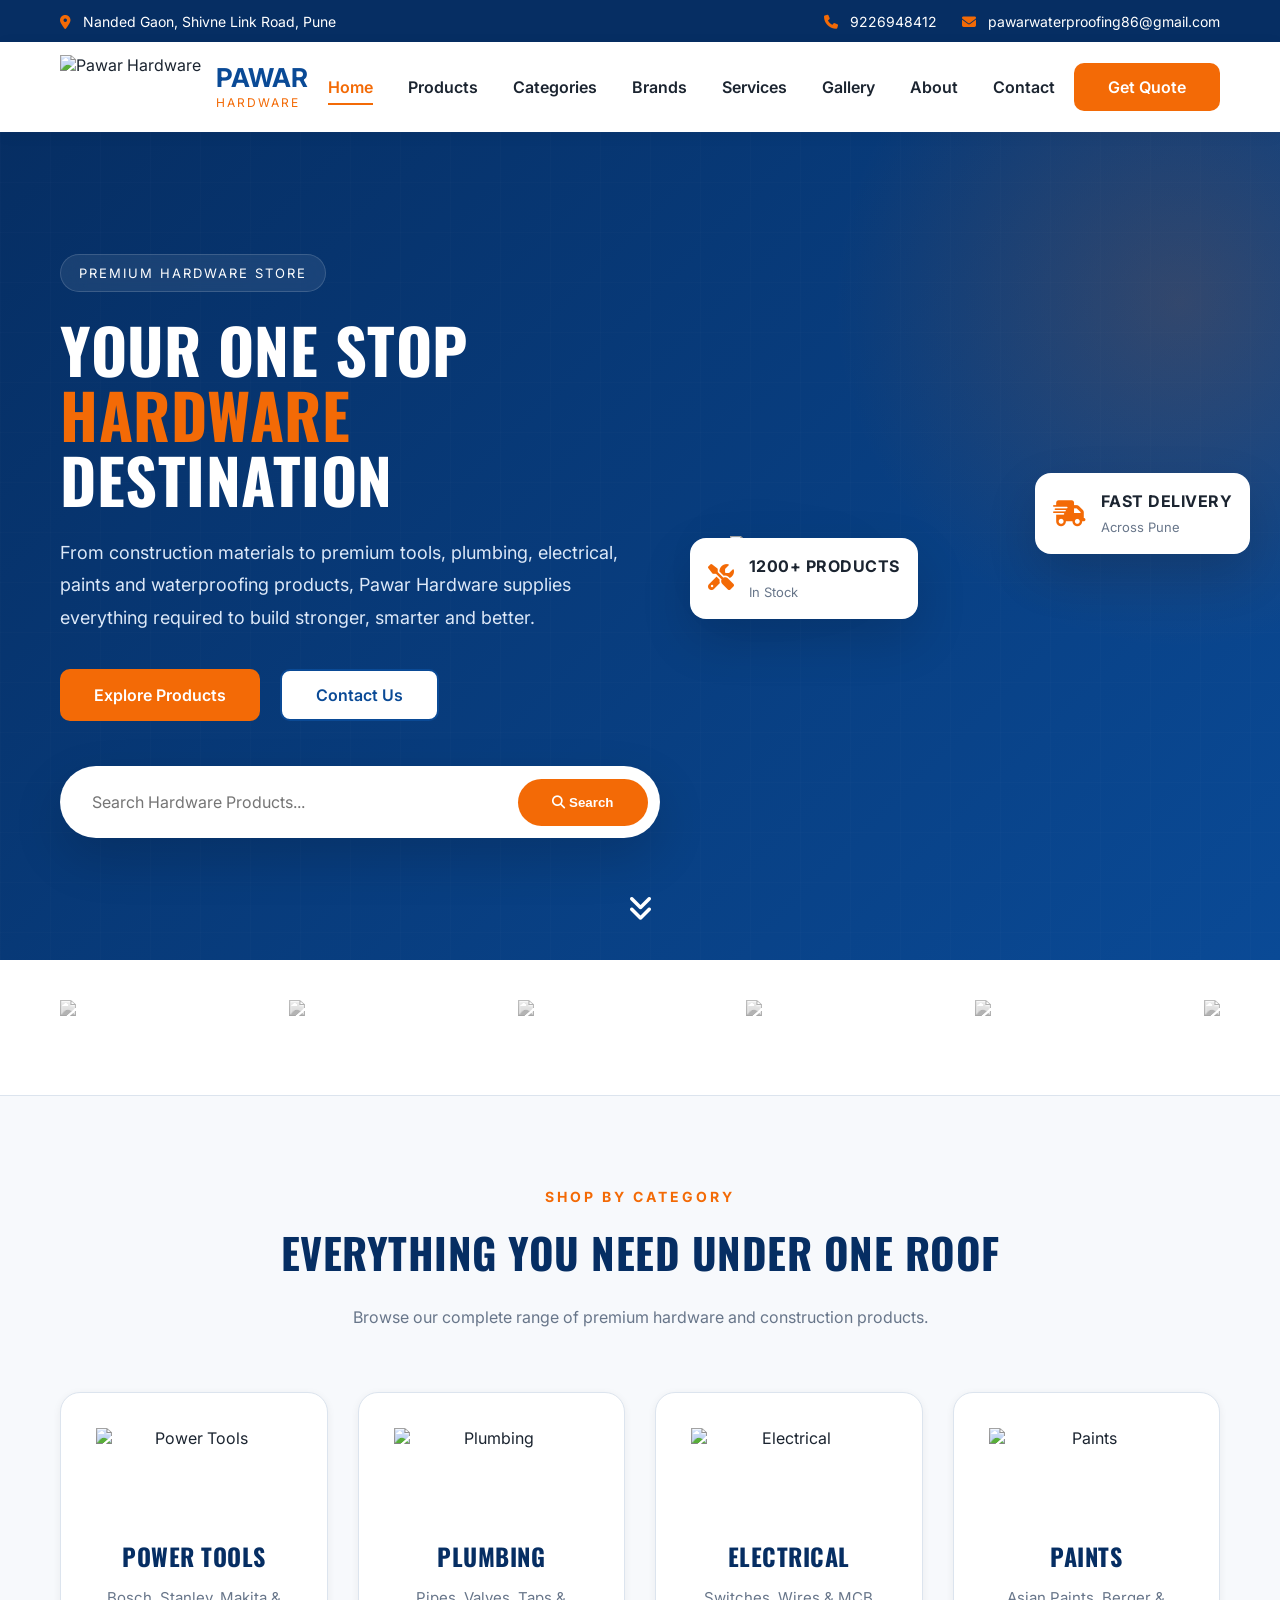
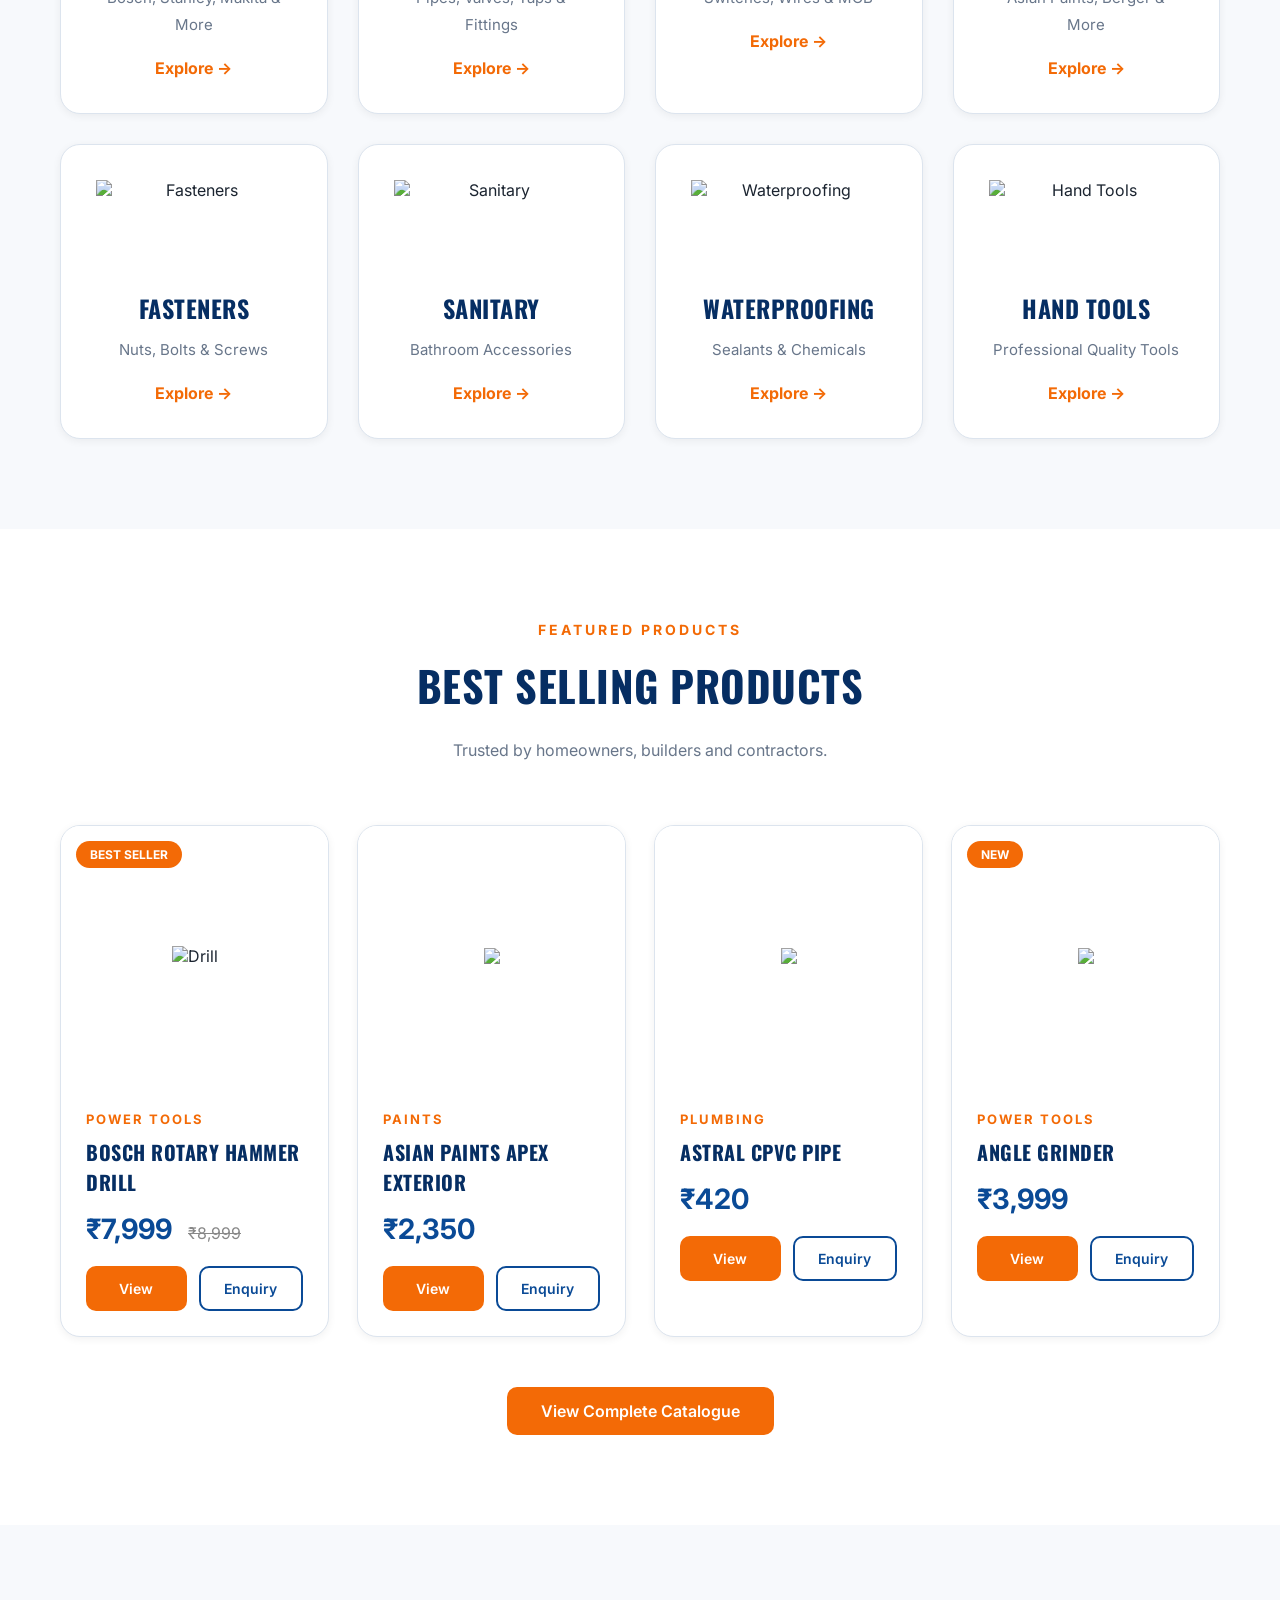
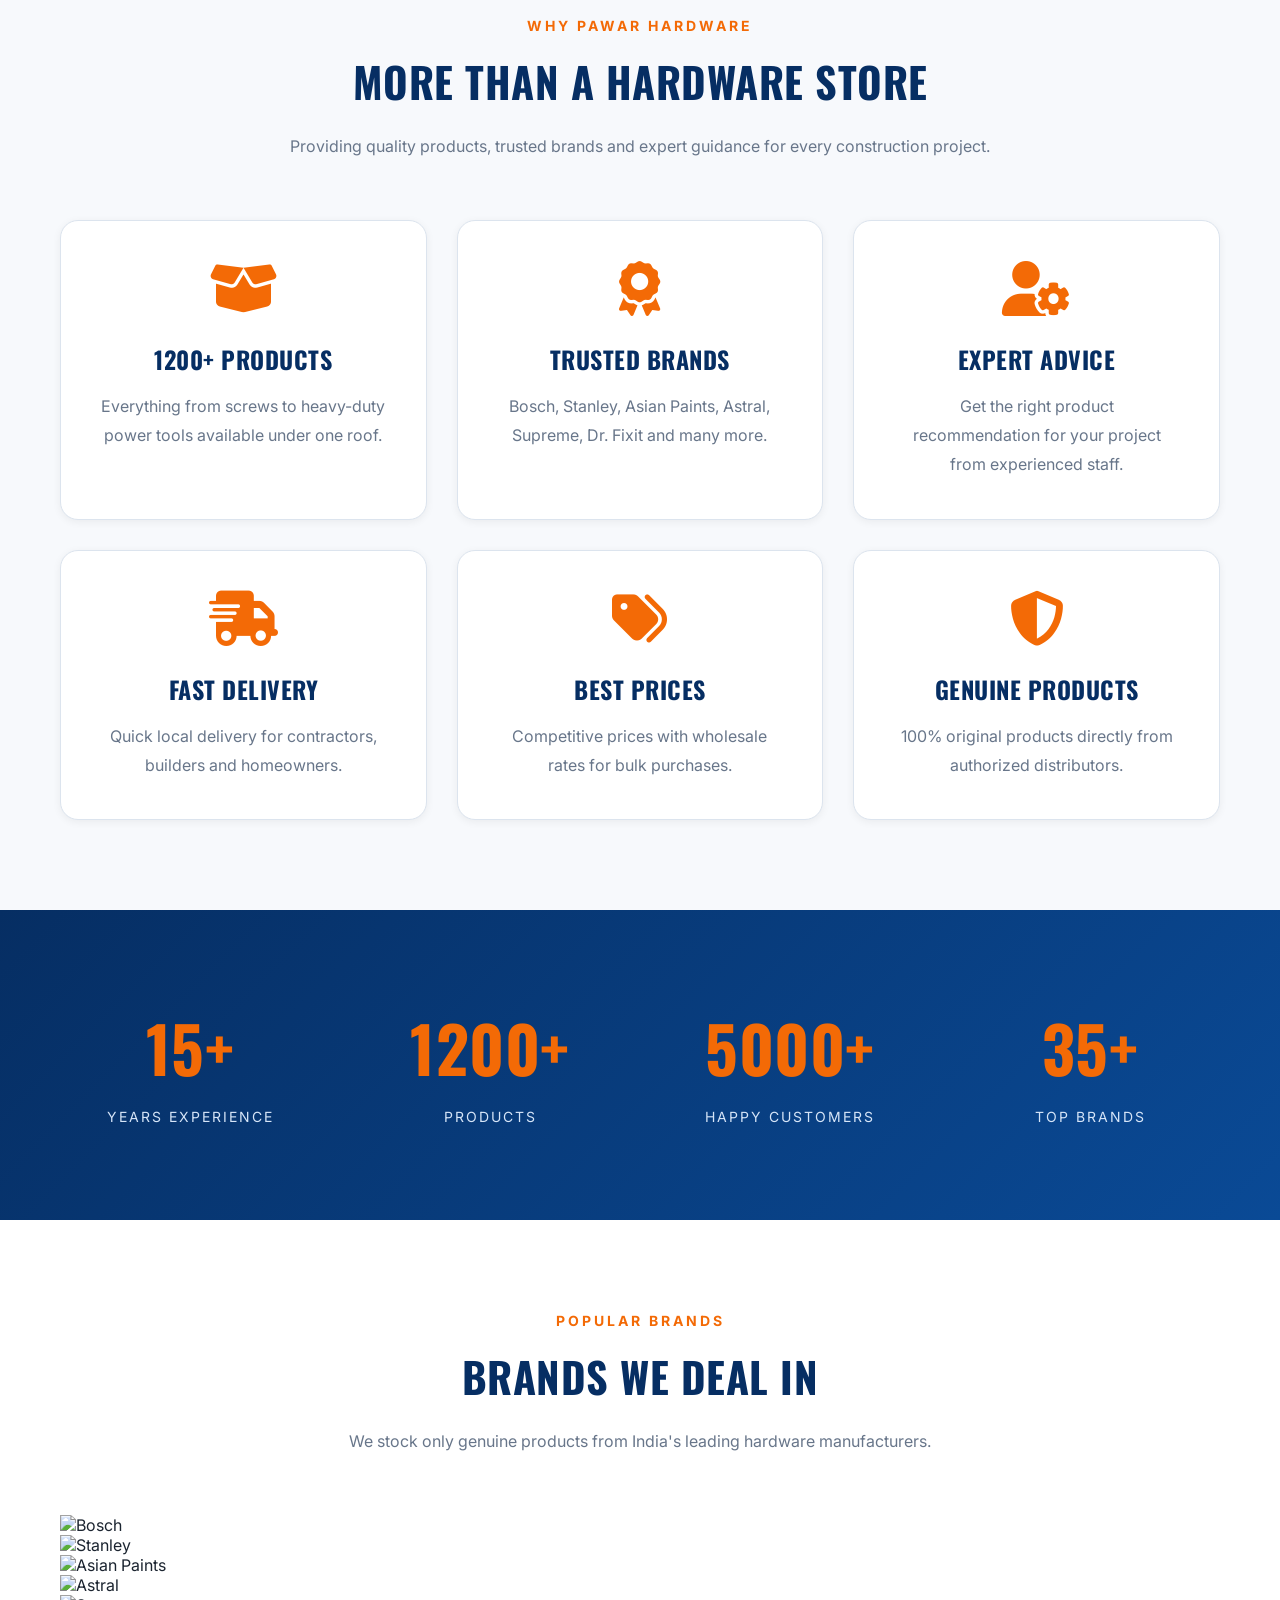
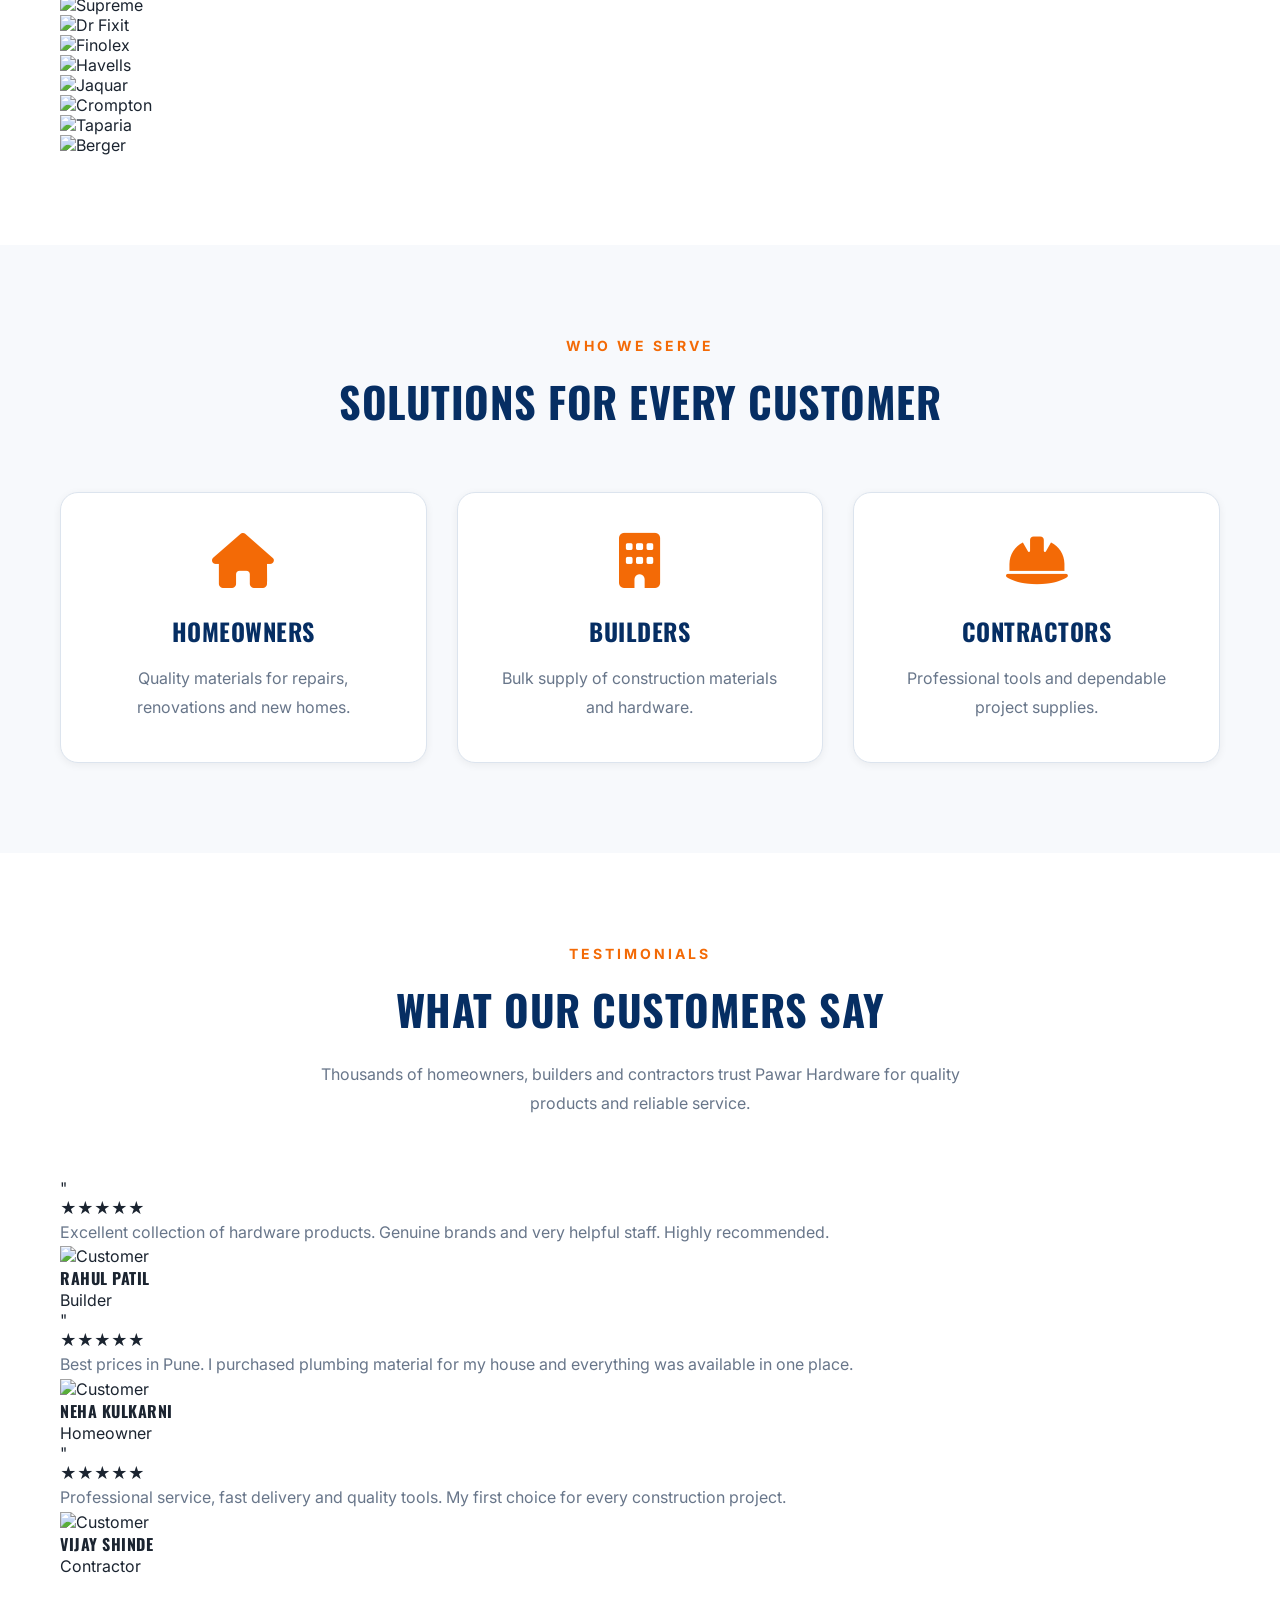
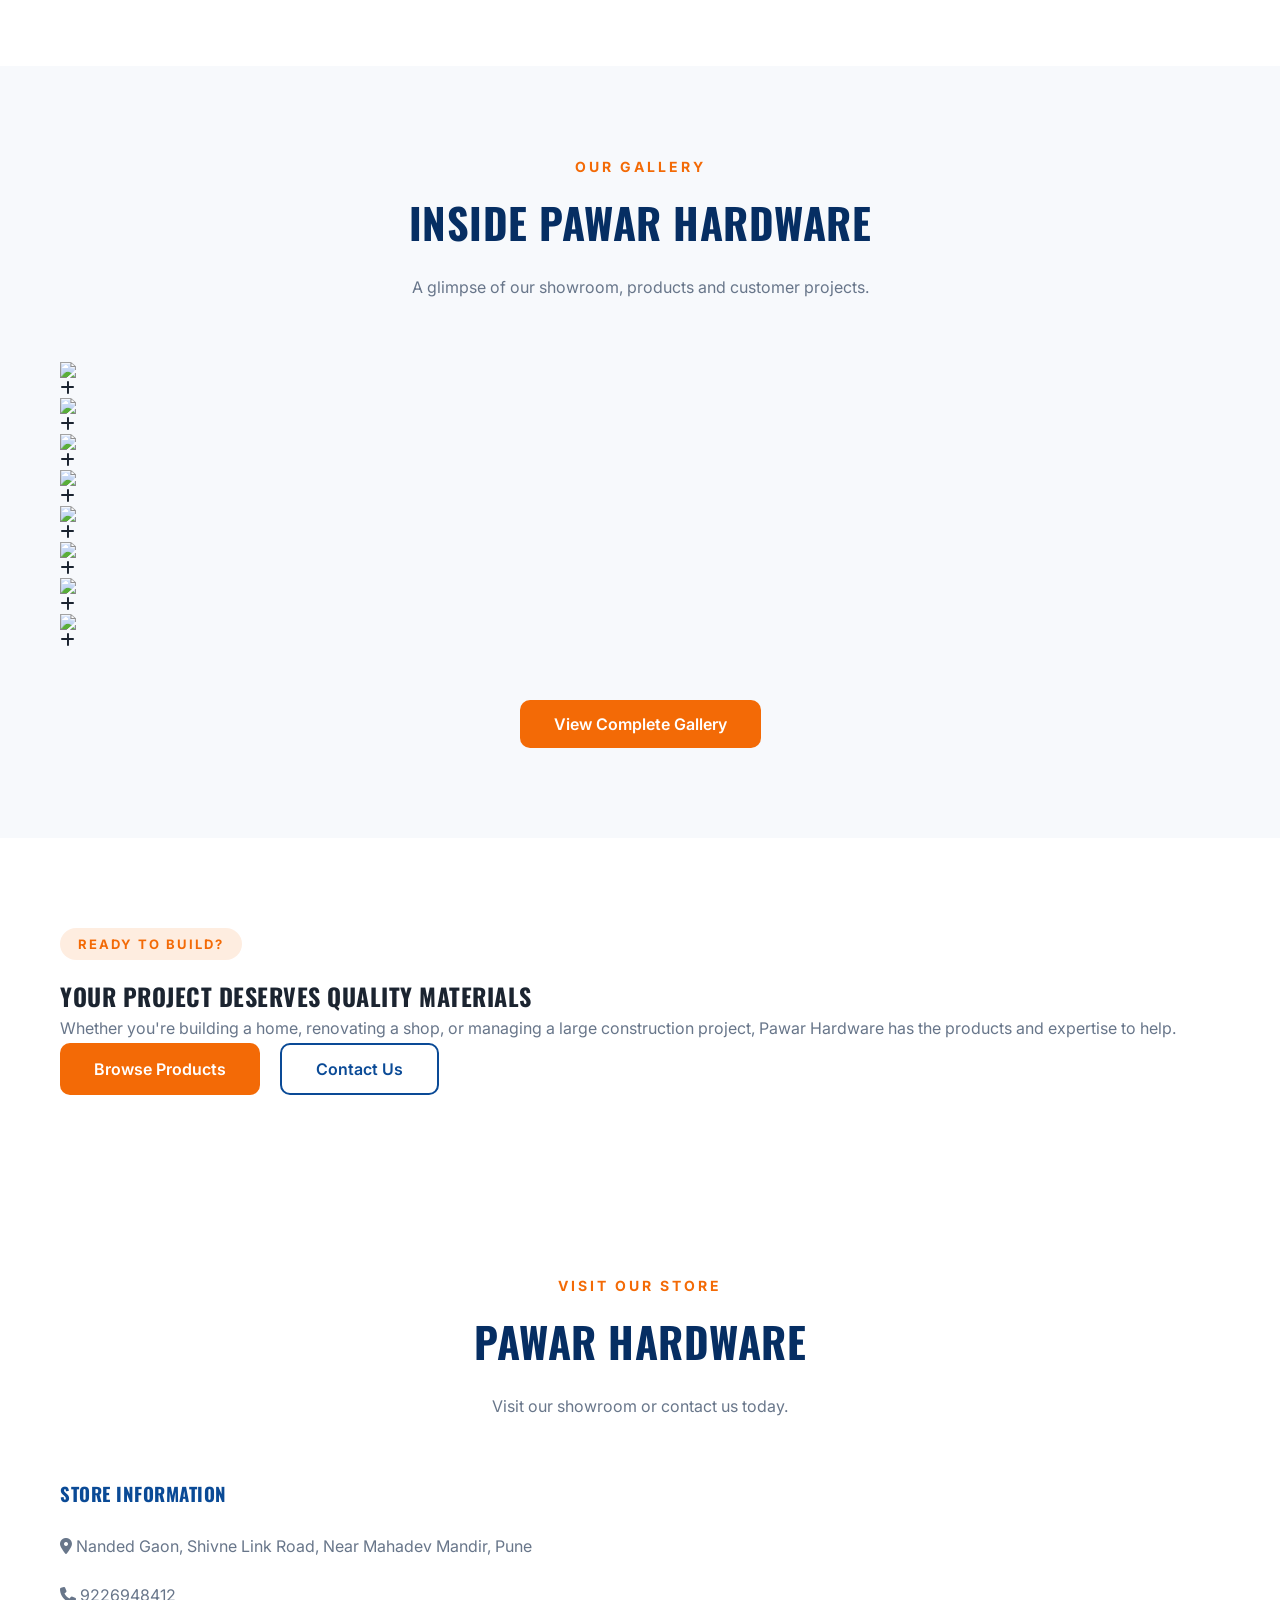
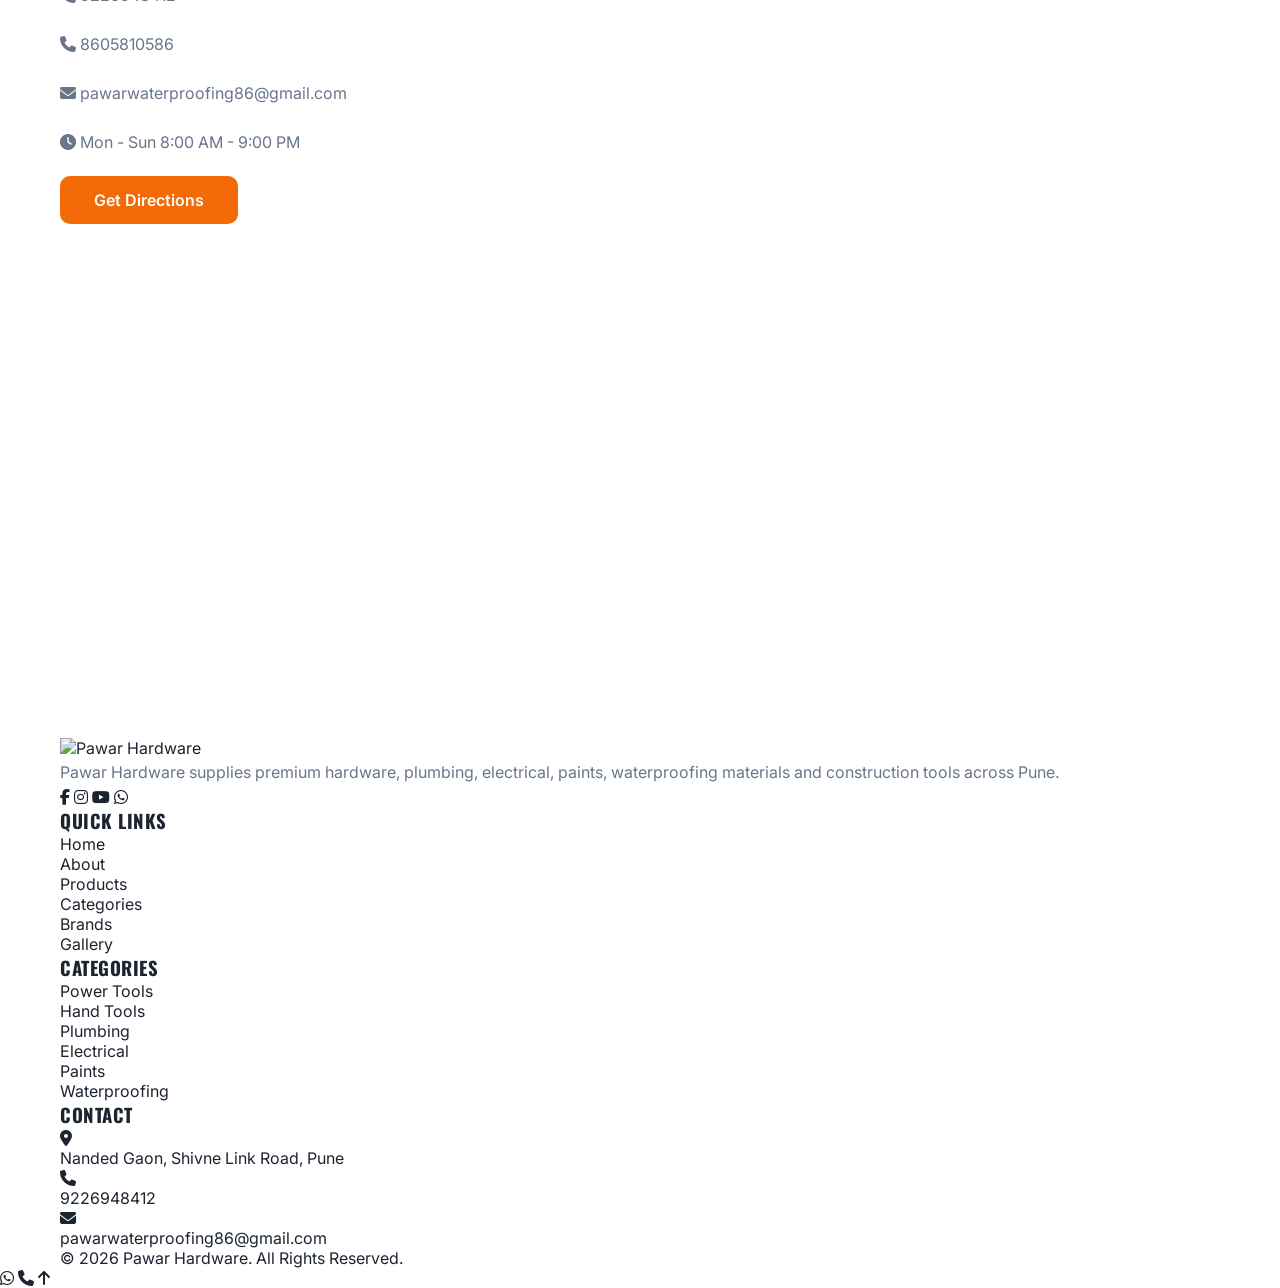
==== index.html @ 6d127102 "Initial website upload" ====
<!DOCTYPE html>
<html lang="en">

<head>

<meta charset="UTF-8">

<meta name="viewport" content="width=device-width,initial-scale=1.0">

<title>Pawar Hardware | Premium Hardware Store | Pune</title>

<meta name="description" content="Pawar Hardware - Premium Hardware, Plumbing, Electrical, Paints, Waterproofing & Building Materials in Pune.">

<meta name="keywords" content="Hardware Shop Pune, Plumbing, Power Tools, Building Materials, Pawar Hardware">

<link rel="icon" href="assets/images/logo/favicon.png">

<link rel="preconnect" href="https://fonts.googleapis.com">

<link rel="preconnect" href="https://fonts.gstatic.com" crossorigin>

<link href="https://fonts.googleapis.com/css2?family=Oswald:wght@400;500;600;700&family=Inter:wght@300;400;500;600;700;800&display=swap" rel="stylesheet">

<link rel="stylesheet" href="https://cdnjs.cloudflare.com/ajax/libs/font-awesome/6.7.2/css/all.min.css">

<link rel="stylesheet" href="css/variables.css">

<link rel="stylesheet" href="css/style.css">

<link rel="stylesheet" href="css/responsive.css">

</head>

<body>

<!--==========================
TOP BAR
===========================-->

<div class="topbar">

<div class="container">

<div>

<i class="fa-solid fa-location-dot"></i>

Nanded Gaon, Shivne Link Road, Pune

</div>

<div class="tb-right">

<a href="tel:+919226948412">

<i class="fa-solid fa-phone"></i>

9226948412

</a>

<a href="mailto:pawarwaterproofing86@gmail.com">

<i class="fa-solid fa-envelope"></i>

pawarwaterproofing86@gmail.com

</a>

</div>

</div>

</div>

<!--==========================
HEADER
===========================-->

<header class="site">

<div class="container nav-wrap">

<a href="index.html" class="brand">

<img src="assets/images/logo/pawar-logo.png" alt="Pawar Hardware">

<div class="brand-text">

<b>PAWAR</b>

<span>HARDWARE</span>

</div>

</a>

<nav class="nav-links">

<a class="active" href="index.html">Home</a>

<a href="products.html">Products</a>

<a href="categories.html">Categories</a>

<a href="brands.html">Brands</a>

<a href="services.html">Services</a>

<a href="gallery.html">Gallery</a>

<a href="about.html">About</a>

<a href="contact.html">Contact</a>

</nav>

<div class="nav-cta">

<a class="btn btn-primary" href="contact.html">

Get Quote

</a>

<button class="nav-toggle">

<span></span>

<span></span>

<span></span>

</button>

</div>

</div>

</header>

<!--==========================
HERO
===========================-->

<section class="hero">

<div class="container hero-grid">

<div>

<div class="hero-small">

PREMIUM HARDWARE STORE

</div>

<h1>

YOUR ONE STOP

<span>HARDWARE</span>

DESTINATION

</h1>

<p>

From construction materials to premium tools, plumbing, electrical, paints and waterproofing products, Pawar Hardware supplies everything required to build stronger, smarter and better.

</p>

<div class="hero-buttons">

<a class="btn btn-primary" href="products.html">

Explore Products

</a>

<a class="btn btn-outline" href="contact.html">

Contact Us

</a>

</div>

<div class="hero-search">

<input

type="text"

placeholder="Search Hardware Products...">

<button>

<i class="fa-solid fa-magnifying-glass"></i>

Search

</button>

</div>

</div>

<div class="hero-image">

<img

src="assets/images/banners/hero.png"

alt="Hardware Hero">

<div class="float-card card-1">

<i class="fa-solid fa-screwdriver-wrench"></i>

<div>

<h4>

1200+ Products

</h4>

<span>

In Stock

</span>

</div>

</div>

<div class="float-card card-2">

<i class="fa-solid fa-truck-fast"></i>

<div>

<h4>

Fast Delivery

</h4>

<span>

Across Pune

</span>

</div>

</div>

</div>

</div>

<div class="scroll-down">

<i class="fa-solid fa-angles-down"></i>

</div>

</section>

<!--==========================
TRUSTED BRANDS
===========================-->

<section class="brand-strip">

<div class="container">

<img src="assets/images/brands/bosch.png">

<img src="assets/images/brands/asian-paints.png">

<img src="assets/images/brands/stanley.png">

<img src="assets/images/brands/astral.png">

<img src="assets/images/brands/supreme.png">

<img src="assets/images/brands/dr-fixit.png">

</div>

</section>
<!--=====================================
SHOP BY CATEGORY
======================================-->

<section class="gray-section">

<div class="container">

<div class="section-title">

<span>SHOP BY CATEGORY</span>

<h2>Everything You Need Under One Roof</h2>

<p>

Browse our complete range of premium hardware and construction products.

</p>

</div>

<div class="category-grid">

<div class="category-card">

<img src="assets/images/categories/power-tools.png" alt="Power Tools">

<h3>Power Tools</h3>

<p>Bosch, Stanley, Makita & More</p>

<a href="categories.html">Explore →</a>

</div>

<div class="category-card">

<img src="assets/images/categories/plumbing.png" alt="Plumbing">

<h3>Plumbing</h3>

<p>Pipes, Valves, Taps & Fittings</p>

<a href="categories.html">Explore →</a>

</div>

<div class="category-card">

<img src="assets/images/categories/electrical.png" alt="Electrical">

<h3>Electrical</h3>

<p>Switches, Wires & MCB</p>

<a href="categories.html">Explore →</a>

</div>

<div class="category-card">

<img src="assets/images/categories/paints.png" alt="Paints">

<h3>Paints</h3>

<p>Asian Paints, Berger & More</p>

<a href="categories.html">Explore →</a>

</div>

<div class="category-card">

<img src="assets/images/categories/fasteners.png" alt="Fasteners">

<h3>Fasteners</h3>

<p>Nuts, Bolts & Screws</p>

<a href="categories.html">Explore →</a>

</div>

<div class="category-card">

<img src="assets/images/categories/sanitary.png" alt="Sanitary">

<h3>Sanitary</h3>

<p>Bathroom Accessories</p>

<a href="categories.html">Explore →</a>

</div>

<div class="category-card">

<img src="assets/images/categories/waterproofing.png" alt="Waterproofing">

<h3>Waterproofing</h3>

<p>Sealants & Chemicals</p>

<a href="categories.html">Explore →</a>

</div>

<div class="category-card">

<img src="assets/images/categories/hand-tools.png" alt="Hand Tools">

<h3>Hand Tools</h3>

<p>Professional Quality Tools</p>

<a href="categories.html">Explore →</a>

</div>

</div>

</div>

</section>


<!--=====================================
FEATURED PRODUCTS
======================================-->

<section class="white-section">

<div class="container">

<div class="section-title">

<span>FEATURED PRODUCTS</span>

<h2>Best Selling Products</h2>

<p>

Trusted by homeowners, builders and contractors.

</p>

</div>

<div class="product-grid">

<div class="product-card">

<div class="product-image">

<span class="sale-tag">BEST SELLER</span>

<img src="assets/images/products/drill.png" alt="Drill">

</div>

<div class="product-body">

<div class="product-category">

POWER TOOLS

</div>

<h3 class="product-title">

Bosch Rotary Hammer Drill

</h3>

<div class="product-price">

₹7,999

<del>₹8,999</del>

</div>

<div class="product-buttons">

<a href="product-details.html" class="btn btn-primary">

View

</a>

<a href="contact.html" class="btn btn-outline">

Enquiry

</a>

</div>

</div>

</div>

<div class="product-card">

<div class="product-image">

<img src="assets/images/products/paint.png">

</div>

<div class="product-body">

<div class="product-category">

PAINTS

</div>

<h3 class="product-title">

Asian Paints Apex Exterior

</h3>

<div class="product-price">

₹2,350

</div>

<div class="product-buttons">

<a href="product-details.html" class="btn btn-primary">

View

</a>

<a href="contact.html" class="btn btn-outline">

Enquiry

</a>

</div>

</div>

</div>

<div class="product-card">

<div class="product-image">

<img src="assets/images/products/pipe.png">

</div>

<div class="product-body">

<div class="product-category">

PLUMBING

</div>

<h3 class="product-title">

Astral CPVC Pipe

</h3>

<div class="product-price">

₹420

</div>

<div class="product-buttons">

<a href="product-details.html" class="btn btn-primary">

View

</a>

<a href="contact.html" class="btn btn-outline">

Enquiry

</a>

</div>

</div>

</div>

<div class="product-card">

<div class="product-image">

<span class="sale-tag">NEW</span>

<img src="assets/images/products/grinder.png">

</div>

<div class="product-body">

<div class="product-category">

POWER TOOLS

</div>

<h3 class="product-title">

Angle Grinder

</h3>

<div class="product-price">

₹3,999

</div>

<div class="product-buttons">

<a href="product-details.html" class="btn btn-primary">

View

</a>

<a href="contact.html" class="btn btn-outline">

Enquiry

</a>

</div>

</div>

</div>

</div>

<div style="text-align:center;margin-top:50px;">

<a href="products.html" class="btn btn-primary">

View Complete Catalogue

</a>

</div>

</div>

</section>
<!--=====================================
WHY CHOOSE US
======================================-->

<section class="gray-section">

<div class="container">

<div class="section-title">

<span>WHY PAWAR HARDWARE</span>

<h2>More Than A Hardware Store</h2>

<p>

Providing quality products, trusted brands and expert guidance for every construction project.

</p>

</div>

<div class="feature-grid">

<div class="feature-card">

<i class="fa-solid fa-box-open"></i>

<h3>1200+ Products</h3>

<p>

Everything from screws to heavy-duty power tools available under one roof.

</p>

</div>

<div class="feature-card">

<i class="fa-solid fa-award"></i>

<h3>Trusted Brands</h3>

<p>

Bosch, Stanley, Asian Paints, Astral, Supreme, Dr. Fixit and many more.

</p>

</div>

<div class="feature-card">

<i class="fa-solid fa-user-gear"></i>

<h3>Expert Advice</h3>

<p>

Get the right product recommendation for your project from experienced staff.

</p>

</div>

<div class="feature-card">

<i class="fa-solid fa-truck-fast"></i>

<h3>Fast Delivery</h3>

<p>

Quick local delivery for contractors, builders and homeowners.

</p>

</div>

<div class="feature-card">

<i class="fa-solid fa-tags"></i>

<h3>Best Prices</h3>

<p>

Competitive prices with wholesale rates for bulk purchases.

</p>

</div>

<div class="feature-card">

<i class="fa-solid fa-shield-halved"></i>

<h3>Genuine Products</h3>

<p>

100% original products directly from authorized distributors.

</p>

</div>

</div>

</div>

</section>


<!--=====================================
COUNTER
======================================-->

<section class="counter">

<div class="container">

<div class="counter-grid">

<div class="counter-box">

<h2>15+</h2>

<p>Years Experience</p>

</div>

<div class="counter-box">

<h2>1200+</h2>

<p>Products</p>

</div>

<div class="counter-box">

<h2>5000+</h2>

<p>Happy Customers</p>

</div>

<div class="counter-box">

<h2>35+</h2>

<p>Top Brands</p>

</div>

</div>

</div>

</section>


<!--=====================================
POPULAR BRANDS
======================================-->

<section class="white-section">

<div class="container">

<div class="section-title">

<span>POPULAR BRANDS</span>

<h2>Brands We Deal In</h2>

<p>

We stock only genuine products from India's leading hardware manufacturers.

</p>

</div>

<div class="brand-grid">

<div class="brand-card">

<img src="assets/images/brands/bosch.png" alt="Bosch">

</div>

<div class="brand-card">

<img src="assets/images/brands/stanley.png" alt="Stanley">

</div>

<div class="brand-card">

<img src="assets/images/brands/asian-paints.png" alt="Asian Paints">

</div>

<div class="brand-card">

<img src="assets/images/brands/astral.png" alt="Astral">

</div>

<div class="brand-card">

<img src="assets/images/brands/supreme.png" alt="Supreme">

</div>

<div class="brand-card">

<img src="assets/images/brands/dr-fixit.png" alt="Dr Fixit">

</div>

<div class="brand-card">

<img src="assets/images/brands/finolex.png" alt="Finolex">

</div>

<div class="brand-card">

<img src="assets/images/brands/havells.png" alt="Havells">

</div>

<div class="brand-card">

<img src="assets/images/brands/jaquar.png" alt="Jaquar">

</div>

<div class="brand-card">

<img src="assets/images/brands/crompton.png" alt="Crompton">

</div>

<div class="brand-card">

<img src="assets/images/brands/taparia.png" alt="Taparia">

</div>

<div class="brand-card">

<img src="assets/images/brands/berger.png" alt="Berger">

</div>

</div>

</div>

</section>


<!--=====================================
BUSINESS SEGMENTS
======================================-->

<section class="gray-section">

<div class="container">

<div class="section-title">

<span>WHO WE SERVE</span>

<h2>Solutions For Every Customer</h2>

</div>

<div class="feature-grid">

<div class="feature-card">

<i class="fa-solid fa-house"></i>

<h3>Homeowners</h3>

<p>

Quality materials for repairs, renovations and new homes.

</p>

</div>

<div class="feature-card">

<i class="fa-solid fa-building"></i>

<h3>Builders</h3>

<p>

Bulk supply of construction materials and hardware.

</p>

</div>

<div class="feature-card">

<i class="fa-solid fa-helmet-safety"></i>

<h3>Contractors</h3>

<p>

Professional tools and dependable project supplies.

</p>

</div>

</div>

</div>

</section>
<!--=====================================
CUSTOMER TESTIMONIALS
======================================-->

<section class="white-section">

<div class="container">

<div class="section-title">

<span>TESTIMONIALS</span>

<h2>What Our Customers Say</h2>

<p>

Thousands of homeowners, builders and contractors trust Pawar Hardware for quality products and reliable service.

</p>

</div>

<div class="testimonial-grid">

<div class="testimonial-card">

<div class="quote">"</div>

<div class="stars">

★★★★★

</div>

<p>

Excellent collection of hardware products. Genuine brands and very helpful staff. Highly recommended.

</p>

<div class="client">

<img src="assets/images/gallery/customer1.jpg" alt="Customer">

<div>

<h4>Rahul Patil</h4>

<span>Builder</span>

</div>

</div>

</div>

<div class="testimonial-card">

<div class="quote">"</div>

<div class="stars">

★★★★★

</div>

<p>

Best prices in Pune. I purchased plumbing material for my house and everything was available in one place.

</p>

<div class="client">

<img src="assets/images/gallery/customer2.jpg" alt="Customer">

<div>

<h4>Neha Kulkarni</h4>

<span>Homeowner</span>

</div>

</div>

</div>

<div class="testimonial-card">

<div class="quote">"</div>

<div class="stars">

★★★★★

</div>

<p>

Professional service, fast delivery and quality tools. My first choice for every construction project.

</p>

<div class="client">

<img src="assets/images/gallery/customer3.jpg" alt="Customer">

<div>

<h4>Vijay Shinde</h4>

<span>Contractor</span>

</div>

</div>

</div>

</div>

</div>

</section>



<!--=====================================
PROJECT GALLERY
======================================-->

<section class="gray-section">

<div class="container">

<div class="section-title">

<span>OUR GALLERY</span>

<h2>Inside Pawar Hardware</h2>

<p>

A glimpse of our showroom, products and customer projects.

</p>

</div>

<div class="gallery-grid">

<div class="gallery-item">

<img src="assets/images/gallery/gallery1.jpg">

<div class="gallery-overlay">

<i class="fa-solid fa-plus"></i>

</div>

</div>

<div class="gallery-item">

<img src="assets/images/gallery/gallery2.jpg">

<div class="gallery-overlay">

<i class="fa-solid fa-plus"></i>

</div>

</div>

<div class="gallery-item">

<img src="assets/images/gallery/gallery3.jpg">

<div class="gallery-overlay">

<i class="fa-solid fa-plus"></i>

</div>

</div>

<div class="gallery-item">

<img src="assets/images/gallery/gallery4.jpg">

<div class="gallery-overlay">

<i class="fa-solid fa-plus"></i>

</div>

</div>

<div class="gallery-item">

<img src="assets/images/gallery/gallery5.jpg">

<div class="gallery-overlay">

<i class="fa-solid fa-plus"></i>

</div>

</div>

<div class="gallery-item">

<img src="assets/images/gallery/gallery6.jpg">

<div class="gallery-overlay">

<i class="fa-solid fa-plus"></i>

</div>

</div>

<div class="gallery-item">

<img src="assets/images/gallery/gallery7.jpg">

<div class="gallery-overlay">

<i class="fa-solid fa-plus"></i>

</div>

</div>

<div class="gallery-item">

<img src="assets/images/gallery/gallery8.jpg">

<div class="gallery-overlay">

<i class="fa-solid fa-plus"></i>

</div>

</div>

</div>

<div style="text-align:center;margin-top:50px;">

<a href="gallery.html" class="btn btn-primary">

View Complete Gallery

</a>

</div>

</div>

</section>
<!--=====================================
CALL TO ACTION
======================================-->

<section class="cta">

<div class="container">

<span class="badge">READY TO BUILD?</span>

<h2>

Your Project Deserves Quality Materials

</h2>

<p>

Whether you're building a home, renovating a shop, or managing a large construction project, Pawar Hardware has the products and expertise to help.

</p>

<div class="hero-buttons">

<a href="products.html" class="btn btn-primary">

Browse Products

</a>

<a href="contact.html" class="btn btn-outline">

Contact Us

</a>

</div>

</div>

</section>



<!--=====================================
CONTACT PREVIEW
======================================-->

<section class="white-section">

<div class="container">

<div class="section-title">

<span>VISIT OUR STORE</span>

<h2>Pawar Hardware</h2>

<p>

Visit our showroom or contact us today.

</p>

</div>

<div class="grid-2">

<div>

<h3 style="margin-bottom:25px;color:var(--primary);">

Store Information

</h3>

<p>

<i class="fa-solid fa-location-dot"></i>

Nanded Gaon,

Shivne Link Road,

Near Mahadev Mandir,

Pune

</p>

<br>

<p>

<i class="fa-solid fa-phone"></i>

9226948412

</p>

<br>

<p>

<i class="fa-solid fa-phone"></i>

8605810586

</p>

<br>

<p>

<i class="fa-solid fa-envelope"></i>

pawarwaterproofing86@gmail.com

</p>

<br>

<p>

<i class="fa-solid fa-clock"></i>

Mon - Sun

8:00 AM - 9:00 PM

</p>

<br>

<a href="contact.html" class="btn btn-primary">

Get Directions

</a>

</div>

<div>

<iframe

src="https://maps.google.com/maps?q=Pune&t=&z=13&ie=UTF8&iwloc=&output=embed"

width="100%"

height="420"

style="border:0;border-radius:20px;"

loading="lazy">

</iframe>

</div>

</div>

</div>

</section>



<!--=====================================
FOOTER
======================================-->

<footer class="footer">

<div class="footer-top">

<div class="container footer-grid">

<div>

<img

src="assets/images/logo/pawar-logo.png"

class="footer-logo"

alt="Pawar Hardware">

<p>

Pawar Hardware supplies premium hardware, plumbing, electrical, paints, waterproofing materials and construction tools across Pune.

</p>

<div class="social">

<a href="#">

<i class="fab fa-facebook-f"></i>

</a>

<a href="#">

<i class="fab fa-instagram"></i>

</a>

<a href="#">

<i class="fab fa-youtube"></i>

</a>

<a href="#">

<i class="fab fa-whatsapp"></i>

</a>

</div>

</div>

<div>

<h3>

Quick Links

</h3>

<ul>

<li><a href="index.html">Home</a></li>

<li><a href="about.html">About</a></li>

<li><a href="products.html">Products</a></li>

<li><a href="categories.html">Categories</a></li>

<li><a href="brands.html">Brands</a></li>

<li><a href="gallery.html">Gallery</a></li>

</ul>

</div>

<div>

<h3>

Categories

</h3>

<ul>

<li><a href="#">Power Tools</a></li>

<li><a href="#">Hand Tools</a></li>

<li><a href="#">Plumbing</a></li>

<li><a href="#">Electrical</a></li>

<li><a href="#">Paints</a></li>

<li><a href="#">Waterproofing</a></li>

</ul>

</div>

<div>

<h3>

Contact

</h3>

<ul class="footer-contact">

<li>

<i class="fa-solid fa-location-dot"></i>

<div>

Nanded Gaon,

Shivne Link Road,

Pune

</div>

</li>

<li>

<i class="fa-solid fa-phone"></i>

<div>

9226948412

</div>

</li>

<li>

<i class="fa-solid fa-envelope"></i>

<div>

pawarwaterproofing86@gmail.com

</div>

</li>

</ul>

</div>

</div>

</div>

<div class="footer-bottom">

<div class="container">

© 2026 Pawar Hardware.

All Rights Reserved.

</div>

</div>

</footer>



<!-- Floating Buttons -->

<a

href="https://wa.me/919226948412"

class="whatsapp"

target="_blank">

<i class="fab fa-whatsapp"></i>

</a>

<a

href="tel:+919226948412"

class="call">

<i class="fa-solid fa-phone"></i>

</a>

<a

href="#"

class="back-top">

<i class="fa-solid fa-arrow-up"></i>

</a>

<script src="js/main.js"></script>

</body>

</html>
---- css/variables.css ----
/* ===========================
   PAWAR HARDWARE DESIGN SYSTEM
=========================== */

:root{

/* Brand */

--primary:#0A4A96;
--primary-dark:#062E63;
--primary-light:#2E73C5;

--secondary:#F36A06;
--secondary-dark:#CF5805;
--secondary-light:#FF8A2A;

/* Neutral */

--white:#ffffff;
--light:#F7F9FC;
--light-2:#EEF3F8;
--border:#DCE4EE;

--text:#1B2430;
--text-light:#68768A;

/* Success */

--success:#27AE60;

/* Radius */

--radius-sm:6px;
--radius:10px;
--radius-lg:18px;
--radius-xl:28px;

/* Shadows */

--shadow-sm:0 2px 8px rgba(0,0,0,.06);

--shadow:
0 8px 30px rgba(10,74,150,.12);

--shadow-lg:
0 20px 50px rgba(0,0,0,.15);

/* Container */

--container:1320px;

/* Fonts */

--heading:'Oswald',sans-serif;

--body:'Inter',sans-serif;

/* Animation */

--transition:.3s ease;

}
---- css/style.css ----
/* ==========================================
   PAWAR HARDWARE
   STYLE.CSS
   PART 1
==========================================*/

*{
margin:0;
padding:0;
box-sizing:border-box;
}

html{
scroll-behavior:smooth;
}

body{
font-family:var(--body);
background:var(--white);
color:var(--text);
overflow-x:hidden;
}

img{
display:block;
max-width:100%;
}

a{
text-decoration:none;
color:inherit;
}

ul{
list-style:none;
}

.container{
width:100%;
max-width:var(--container);
margin:auto;
padding:0 20px;
}

section{
padding:90px 0;
}

h1,h2,h3,h4{
font-family:var(--heading);
letter-spacing:.5px;
text-transform:uppercase;
}

p{
line-height:1.8;
color:var(--text-light);
}

/* Buttons */

.btn{

display:inline-flex;

align-items:center;

justify-content:center;

padding:14px 34px;

border-radius:var(--radius);

font-weight:600;

transition:var(--transition);

cursor:pointer;

border:none;

}

.btn-primary{

background:var(--secondary);

color:white;

}

.btn-primary:hover{

background:var(--secondary-dark);

transform:translateY(-3px);

box-shadow:var(--shadow);

}

.btn-outline{

border:2px solid var(--primary);

color:var(--primary);

background:white;

}

.btn-outline:hover{

background:var(--primary);

color:white;

}

/* =======================
TOP BAR
======================= */

.topbar{

background:var(--primary-dark);

color:white;

font-size:14px;

}

.topbar .container{

display:flex;

justify-content:space-between;

align-items:center;

height:42px;

}

.topbar i{

color:var(--secondary);

margin-right:8px;

}

.tb-right{

display:flex;

gap:25px;

}

/* =======================
HEADER
======================= */

.site{

position:sticky;

top:0;

background:white;

z-index:999;

box-shadow:0 3px 15px rgba(0,0,0,.05);

}

.nav-wrap{

display:flex;

align-items:center;

justify-content:space-between;

height:90px;

}

.brand{

display:flex;

align-items:center;

gap:15px;

}

.brand img{

height:65px;

}

.brand-text{

display:flex;

flex-direction:column;

line-height:1;

}

.brand-text b{

font-size:26px;

color:var(--primary);

}

.brand-text span{

color:var(--secondary);

font-size:12px;

letter-spacing:2px;

margin-top:6px;

}

.nav-links{

display:flex;

gap:35px;

}

.nav-links a{

font-weight:600;

position:relative;

transition:.3s;

}

.nav-links a:hover,

.nav-links .active{

color:var(--secondary);

}

.nav-links a::after{

content:"";

position:absolute;

left:0;

bottom:-8px;

width:0;

height:2px;

background:var(--secondary);

transition:.3s;

}

.nav-links a:hover::after,

.nav-links .active::after{

width:100%;

}

/* =======================
HEADER BUTTONS
======================= */

.nav-cta{

display:flex;

gap:15px;

align-items:center;

}

.nav-toggle{

display:none;

background:none;

border:none;

cursor:pointer;

}

.nav-toggle span{

display:block;

width:28px;

height:3px;

margin:5px;

background:var(--primary);

border-radius:50px;

}

/* =======================
SECTION TITLE
======================= */

.section-title{

text-align:center;

margin-bottom:60px;

}

.section-title span{

color:var(--secondary);

font-weight:700;

letter-spacing:3px;

font-size:14px;

}

.section-title h2{

font-size:42px;

margin-top:15px;

color:var(--primary-dark);

}

.section-title p{

max-width:700px;

margin:20px auto 0;

}
/*=========================================
 HERO SECTION
=========================================*/

.hero{

position:relative;

overflow:hidden;

background:linear-gradient(135deg,var(--primary-dark),var(--primary));

color:#fff;

min-height:92vh;

display:flex;

align-items:center;

}

.hero::before{

content:"";

position:absolute;

inset:0;

background:
linear-gradient(rgba(255,255,255,.03) 1px,transparent 1px),
linear-gradient(90deg,rgba(255,255,255,.03) 1px,transparent 1px);

background-size:50px 50px;

opacity:.4;

}

.hero::after{

content:"";

position:absolute;

right:-250px;

top:-180px;

width:700px;

height:700px;

border-radius:50%;

background:radial-gradient(circle,rgba(243,106,6,.18),transparent 70%);

}

.hero .container{

position:relative;

z-index:2;

}

.hero-grid{

display:grid;

grid-template-columns:1.1fr .9fr;

gap:70px;

align-items:center;

}

.hero-small{

display:inline-block;

padding:10px 18px;

background:rgba(255,255,255,.08);

border:1px solid rgba(255,255,255,.15);

border-radius:40px;

font-size:13px;

letter-spacing:2px;

margin-bottom:25px;

backdrop-filter:blur(12px);

}

.hero h1{

font-size:72px;

line-height:1.05;

margin-bottom:25px;

}

.hero h1 span{

color:var(--secondary);

}

.hero p{

font-size:18px;

color:#DCE8F8;

max-width:620px;

margin-bottom:35px;

}

.hero-buttons{

display:flex;

gap:20px;

flex-wrap:wrap;

}

/*=========================================
 SEARCH BOX
=========================================*/

.hero-search{

margin-top:45px;

background:#fff;

border-radius:60px;

padding:12px;

display:flex;

align-items:center;

box-shadow:var(--shadow-lg);

max-width:700px;

}

.hero-search input{

flex:1;

border:none;

outline:none;

padding:14px 20px;

font-size:16px;

font-family:var(--body);

}

.hero-search button{

border:none;

cursor:pointer;

padding:16px 34px;

border-radius:40px;

background:var(--secondary);

color:#fff;

font-weight:700;

transition:.3s;

}

.hero-search button:hover{

background:var(--secondary-dark);

}

/*=========================================
 HERO IMAGE
=========================================*/

.hero-image{

position:relative;

}

.hero-image img{

width:100%;

animation:float 5s ease-in-out infinite;

filter:drop-shadow(0 25px 35px rgba(0,0,0,.25));

}

/*=========================================
 FLOATING CARDS
=========================================*/

.float-card{

position:absolute;

background:#fff;

color:var(--text);

padding:18px;

border-radius:16px;

box-shadow:var(--shadow-lg);

display:flex;

align-items:center;

gap:15px;

animation:float 6s ease-in-out infinite;

}

.float-card i{

font-size:26px;

color:var(--secondary);

}

.float-card h4{

font-family:var(--body);

font-size:16px;

margin-bottom:5px;

}

.float-card span{

font-size:13px;

color:var(--text-light);

}

.card-1{

top:8%;

left:-40px;

}

.card-2{

bottom:8%;

right:-30px;

animation-delay:1s;

}

/*=========================================
 SCROLL DOWN
=========================================*/

.scroll-down{

position:absolute;

bottom:35px;

left:50%;

transform:translateX(-50%);

font-size:28px;

color:#fff;

animation:bounce 2s infinite;

}

/*=========================================
 TRUSTED BRANDS
=========================================*/

.brand-strip{

background:#fff;

padding:40px 0;

border-bottom:1px solid var(--border);

}

.brand-strip .container{

display:flex;

justify-content:space-between;

align-items:center;

gap:50px;

flex-wrap:wrap;

}

.brand-strip img{

height:55px;

opacity:.7;

transition:.3s;

filter:grayscale(100%);

}

.brand-strip img:hover{

opacity:1;

filter:none;

transform:scale(1.08);

}

/*=========================================
 ANIMATIONS
=========================================*/

@keyframes float{

0%{

transform:translateY(0);

}

50%{

transform:translateY(-15px);

}

100%{

transform:translateY(0);

}

}

@keyframes bounce{

0%{

transform:translate(-50%,0);

}

50%{

transform:translate(-50%,12px);

}

100%{

transform:translate(-50%,0);

}

}
/*=========================================
CATEGORY SECTION
=========================================*/

.category-grid{

display:grid;

grid-template-columns:repeat(4,1fr);

gap:30px;

}

.category-card{

background:#fff;

border:1px solid var(--border);

border-radius:20px;

padding:35px;

text-align:center;

transition:.35s;

position:relative;

overflow:hidden;

box-shadow:var(--shadow-sm);

}

.category-card::before{

content:"";

position:absolute;

top:0;

left:-120%;

width:100%;

height:100%;

background:linear-gradient(90deg,transparent,rgba(243,106,6,.12),transparent);

transition:.8s;

}

.category-card:hover::before{

left:120%;

}

.category-card:hover{

transform:translateY(-12px);

box-shadow:var(--shadow-lg);

border-color:var(--secondary);

}

.category-card img{

height:85px;

margin:auto;

margin-bottom:25px;

transition:.35s;

}

.category-card:hover img{

transform:scale(1.12);

}

.category-card h3{

font-size:24px;

margin-bottom:10px;

color:var(--primary-dark);

}

.category-card p{

font-size:15px;

margin-bottom:20px;

}

.category-card a{

color:var(--secondary);

font-weight:700;

}


/*=========================================
PRODUCT SECTION
=========================================*/

.product-grid{

display:grid;

grid-template-columns:repeat(4,1fr);

gap:28px;

}

.product-card{

background:#fff;

border-radius:20px;

overflow:hidden;

box-shadow:var(--shadow-sm);

transition:.35s;

border:1px solid var(--border);

}

.product-card:hover{

transform:translateY(-10px);

box-shadow:var(--shadow-lg);

}

.product-image{

height:260px;

background:#fff;

display:flex;

align-items:center;

justify-content:center;

position:relative;

overflow:hidden;

}

.product-image img{

max-height:200px;

transition:.35s;

}

.product-card:hover img{

transform:scale(1.1);

}

.sale-tag{

position:absolute;

left:15px;

top:15px;

background:var(--secondary);

color:#fff;

padding:6px 14px;

font-size:12px;

font-weight:700;

border-radius:30px;

}

.product-body{

padding:25px;

}

.product-category{

font-size:13px;

color:var(--secondary);

font-weight:700;

letter-spacing:2px;

}

.product-title{

font-size:20px;

margin:10px 0;

color:var(--primary-dark);

}

.product-price{

font-size:28px;

font-weight:700;

color:var(--primary);

margin:15px 0;

}

.product-price del{

font-size:16px;

margin-left:10px;

color:#888;

font-weight:400;

}

.product-buttons{

display:flex;

gap:12px;

margin-top:20px;

}

.product-buttons .btn{

flex:1;

padding:12px;

font-size:14px;

}


/*=========================================
FEATURE SECTION
=========================================*/

.feature-grid{

display:grid;

grid-template-columns:repeat(3,1fr);

gap:30px;

}

.feature-card{

background:#fff;

padding:40px;

border-radius:18px;

box-shadow:var(--shadow-sm);

transition:.35s;

text-align:center;

border:1px solid var(--border);

}

.feature-card:hover{

transform:translateY(-10px);

box-shadow:var(--shadow-lg);

}

.feature-card i{

font-size:55px;

margin-bottom:25px;

color:var(--secondary);

}

.feature-card h3{

margin-bottom:15px;

font-size:24px;

color:var(--primary-dark);

}


/*=========================================
COUNTER
=========================================*/

.counter{

background:linear-gradient(135deg,var(--primary-dark),var(--primary));

color:#fff;

}

.counter-grid{

display:grid;

grid-template-columns:repeat(4,1fr);

gap:40px;

}

.counter-box{

text-align:center;

}

.counter-box h2{

font-size:64px;

color:var(--secondary);

margin-bottom:10px;

}

.counter-box p{

color:#D6E5F8;

letter-spacing:2px;

text-transform:uppercase;

font-size:14px;

}


/*=========================================
SECTION BACKGROUNDS
=========================================*/

.gray-section{

background:var(--light);

}

.white-section{

background:#fff;

}


/*=========================================
IMAGE ZOOM
=========================================*/

.zoom{

overflow:hidden;

}

.zoom img{

transition:.5s;

}

.zoom:hover img{

transform:scale(1.12);

}


/*=========================================
BADGES
=========================================*/

.badge{

display:inline-block;

padding:8px 18px;

background:rgba(243,106,6,.12);

color:var(--secondary);

font-size:13px;

font-weight:700;

border-radius:30px;

letter-spacing:2px;

margin-bottom:18px;

}


/*=========================================
DIVIDER
=========================================*/

.divider{

width:80px;

height:4px;

background:var(--secondary);

margin:20px auto;

border-radius:30px;

}
/*=========================================
CATEGORY SECTION
=========================================*/

.category-grid{

display:grid;

grid-template-columns:repeat(4,1fr);

gap:30px;

}

.category-card{

background:#fff;

border:1px solid var(--border);

border-radius:20px;

padding:35px;

text-align:center;

transition:.35s;

position:relative;

overflow:hidden;

box-shadow:var(--shadow-sm);

}

.category-card::before{

content:"";

position:absolute;

top:0;

left:-120%;

width:100%;

height:100%;

background:linear-gradient(90deg,transparent,rgba(243,106,6,.12),transparent);

transition:.8s;

}

.category-card:hover::before{

left:120%;

}

.category-card:hover{

transform:translateY(-12px);

box-shadow:var(--shadow-lg);

border-color:var(--secondary);

}

.category-card img{

height:85px;

margin:auto;

margin-bottom:25px;

transition:.35s;

}

.category-card:hover img{

transform:scale(1.12);

}

.category-card h3{

font-size:24px;

margin-bottom:10px;

color:var(--primary-dark);

}

.category-card p{

font-size:15px;

margin-bottom:20px;

}

.category-card a{

color:var(--secondary);

font-weight:700;

}


/*=========================================
PRODUCT SECTION
=========================================*/

.product-grid{

display:grid;

grid-template-columns:repeat(4,1fr);

gap:28px;

}

.product-card{

background:#fff;

border-radius:20px;

overflow:hidden;

box-shadow:var(--shadow-sm);

transition:.35s;

border:1px solid var(--border);

}

.product-card:hover{

transform:translateY(-10px);

box-shadow:var(--shadow-lg);

}

.product-image{

height:260px;

background:#fff;

display:flex;

align-items:center;

justify-content:center;

position:relative;

overflow:hidden;

}

.product-image img{

max-height:200px;

transition:.35s;

}

.product-card:hover img{

transform:scale(1.1);

}

.sale-tag{

position:absolute;

left:15px;

top:15px;

background:var(--secondary);

color:#fff;

padding:6px 14px;

font-size:12px;

font-weight:700;

border-radius:30px;

}

.product-body{

padding:25px;

}

.product-category{

font-size:13px;

color:var(--secondary);

font-weight:700;

letter-spacing:2px;

}

.product-title{

font-size:20px;

margin:10px 0;

color:var(--primary-dark);

}

.product-price{

font-size:28px;

font-weight:700;

color:var(--primary);

margin:15px 0;

}

.product-price del{

font-size:16px;

margin-left:10px;

color:#888;

font-weight:400;

}

.product-buttons{

display:flex;

gap:12px;

margin-top:20px;

}

.product-buttons .btn{

flex:1;

padding:12px;

font-size:14px;

}


/*=========================================
FEATURE SECTION
=========================================*/

.feature-grid{

display:grid;

grid-template-columns:repeat(3,1fr);

gap:30px;

}

.feature-card{

background:#fff;

padding:40px;

border-radius:18px;

box-shadow:var(--shadow-sm);

transition:.35s;

text-align:center;

border:1px solid var(--border);

}

.feature-card:hover{

transform:translateY(-10px);

box-shadow:var(--shadow-lg);

}

.feature-card i{

font-size:55px;

margin-bottom:25px;

color:var(--secondary);

}

.feature-card h3{

margin-bottom:15px;

font-size:24px;

color:var(--primary-dark);

}


/*=========================================
COUNTER
=========================================*/

.counter{

background:linear-gradient(135deg,var(--primary-dark),var(--primary));

color:#fff;

}

.counter-grid{

display:grid;

grid-template-columns:repeat(4,1fr);

gap:40px;

}

.counter-box{

text-align:center;

}

.counter-box h2{

font-size:64px;

color:var(--secondary);

margin-bottom:10px;

}

.counter-box p{

color:#D6E5F8;

letter-spacing:2px;

text-transform:uppercase;

font-size:14px;

}


/*=========================================
SECTION BACKGROUNDS
=========================================*/

.gray-section{

background:var(--light);

}

.white-section{

background:#fff;

}


/*=========================================
IMAGE ZOOM
=========================================*/

.zoom{

overflow:hidden;

}

.zoom img{

transition:.5s;

}

.zoom:hover img{

transform:scale(1.12);

}


/*=========================================
BADGES
=========================================*/

.badge{

display:inline-block;

padding:8px 18px;

background:rgba(243,106,6,.12);

color:var(--secondary);

font-size:13px;

font-weight:700;

border-radius:30px;

letter-spacing:2px;

margin-bottom:18px;

}


/*=========================================
DIVIDER
=========================================*/

.divider{

width:80px;

height:4px;

background:var(--secondary);

margin:20px auto;

border-radius:30px;

}
---- css/responsive.css ----
/*=====================================
LARGE LAPTOP
=====================================*/

@media(max-width:1400px){

.container{

max-width:1200px;

}

.hero h1{

font-size:62px;

}

}


/*=====================================
LAPTOP
=====================================*/

@media(max-width:1200px){

.hero-grid{

grid-template-columns:1fr;

text-align:center;

gap:60px;

}

.hero-search{

margin:auto;

margin-top:40px;

}

.hero-buttons{

justify-content:center;

}

.hero p{

margin:auto;

margin-bottom:35px;

}

.hero-image{

max-width:650px;

margin:auto;

}

.category-grid{

grid-template-columns:repeat(3,1fr);

}

.product-grid{

grid-template-columns:repeat(3,1fr);

}

.brand-grid{

grid-template-columns:repeat(4,1fr);

}

.feature-grid{

grid-template-columns:repeat(2,1fr);

}

.testimonial-grid{

grid-template-columns:repeat(2,1fr);

}

.gallery-grid{

grid-template-columns:repeat(3,1fr);

}

.footer-grid{

grid-template-columns:repeat(2,1fr);

}

}


/*=====================================
TABLET
=====================================*/

@media(max-width:992px){

section{

padding:70px 0;

}

.nav-toggle{

display:block;

}

.nav-links{

display:none;

position:absolute;

top:90px;

left:0;

width:100%;

background:#fff;

flex-direction:column;

padding:25px;

box-shadow:0 10px 25px rgba(0,0,0,.1);

gap:20px;

}

.nav-links.active{

display:flex;

}

.nav-cta .btn{

display:none;

}

.hero{

min-height:auto;

padding:80px 0;

}

.hero h1{

font-size:54px;

}

.section-title h2{

font-size:36px;

}

.counter-grid{

grid-template-columns:repeat(2,1fr);

gap:40px;

}

.category-grid{

grid-template-columns:repeat(2,1fr);

}

.product-grid{

grid-template-columns:repeat(2,1fr);

}

.brand-grid{

grid-template-columns:repeat(3,1fr);

}

.gallery-grid{

grid-template-columns:repeat(2,1fr);

}

.float-card{

display:none;

}

}


/*=====================================
MOBILE
=====================================*/

@media(max-width:768px){

.topbar{

display:none;

}

.container{

padding:0 18px;

}

.hero{

padding:60px 0;

}

.hero h1{

font-size:42px;

}

.hero p{

font-size:16px;

}

.hero-search{

flex-direction:column;

border-radius:20px;

padding:20px;

gap:15px;

}

.hero-search input{

width:100%;

}

.hero-search button{

width:100%;

}

.hero-buttons{

flex-direction:column;

}

.hero-buttons .btn{

width:100%;

}

.section-title{

margin-bottom:40px;

}

.section-title h2{

font-size:32px;

}

.page-header{

padding:80px 0;

}

.page-header h1{

font-size:42px;

}

.category-grid,

.product-grid,

.feature-grid,

.counter-grid,

.brand-grid,

.gallery-grid,

.testimonial-grid,

.footer-grid{

grid-template-columns:1fr;

}

.client{

flex-direction:column;

text-align:center;

}

.gallery-item img{

height:240px;

}

.footer{

text-align:center;

}

.footer-contact li{

justify-content:center;

}

.social{

justify-content:center;

}

.call{

width:55px;

height:55px;

bottom:145px;

right:15px;

}

.whatsapp{

width:55px;

height:55px;

bottom:80px;

right:15px;

}

.back-top{

width:50px;

height:50px;

bottom:210px;

right:15px;

}

}


/*=====================================
SMALL MOBILE
=====================================*/

@media(max-width:480px){

.brand img{

height:50px;

}

.brand-text b{

font-size:20px;

}

.brand-text span{

font-size:10px;

}

.hero h1{

font-size:34px;

}

.hero p{

font-size:15px;

}

.section-title h2{

font-size:28px;

}

.product-image{

height:220px;

}

.product-image img{

max-height:160px;

}

.product-title{

font-size:18px;

}

.product-price{

font-size:24px;

}

.counter-box h2{

font-size:46px;

}

.cta h2{

font-size:34px;

}

.page-header h1{

font-size:34px;

}

}
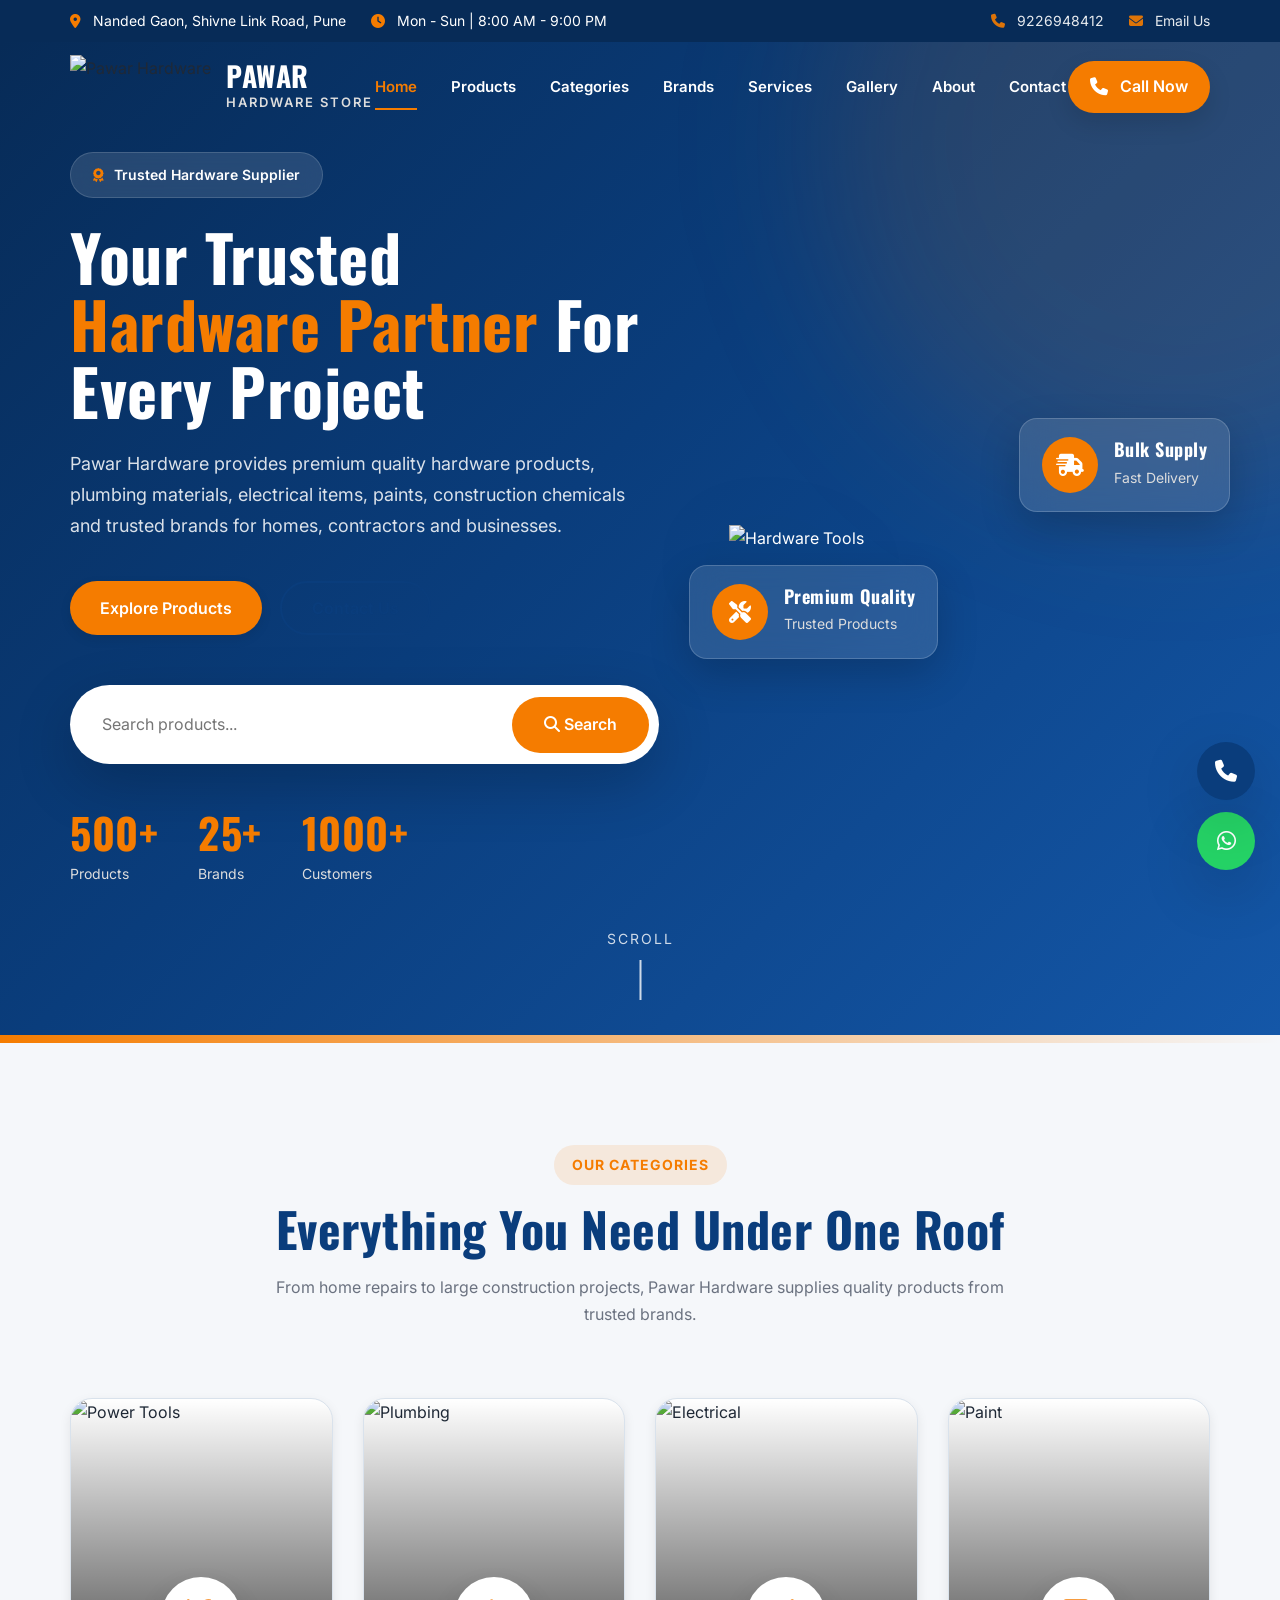
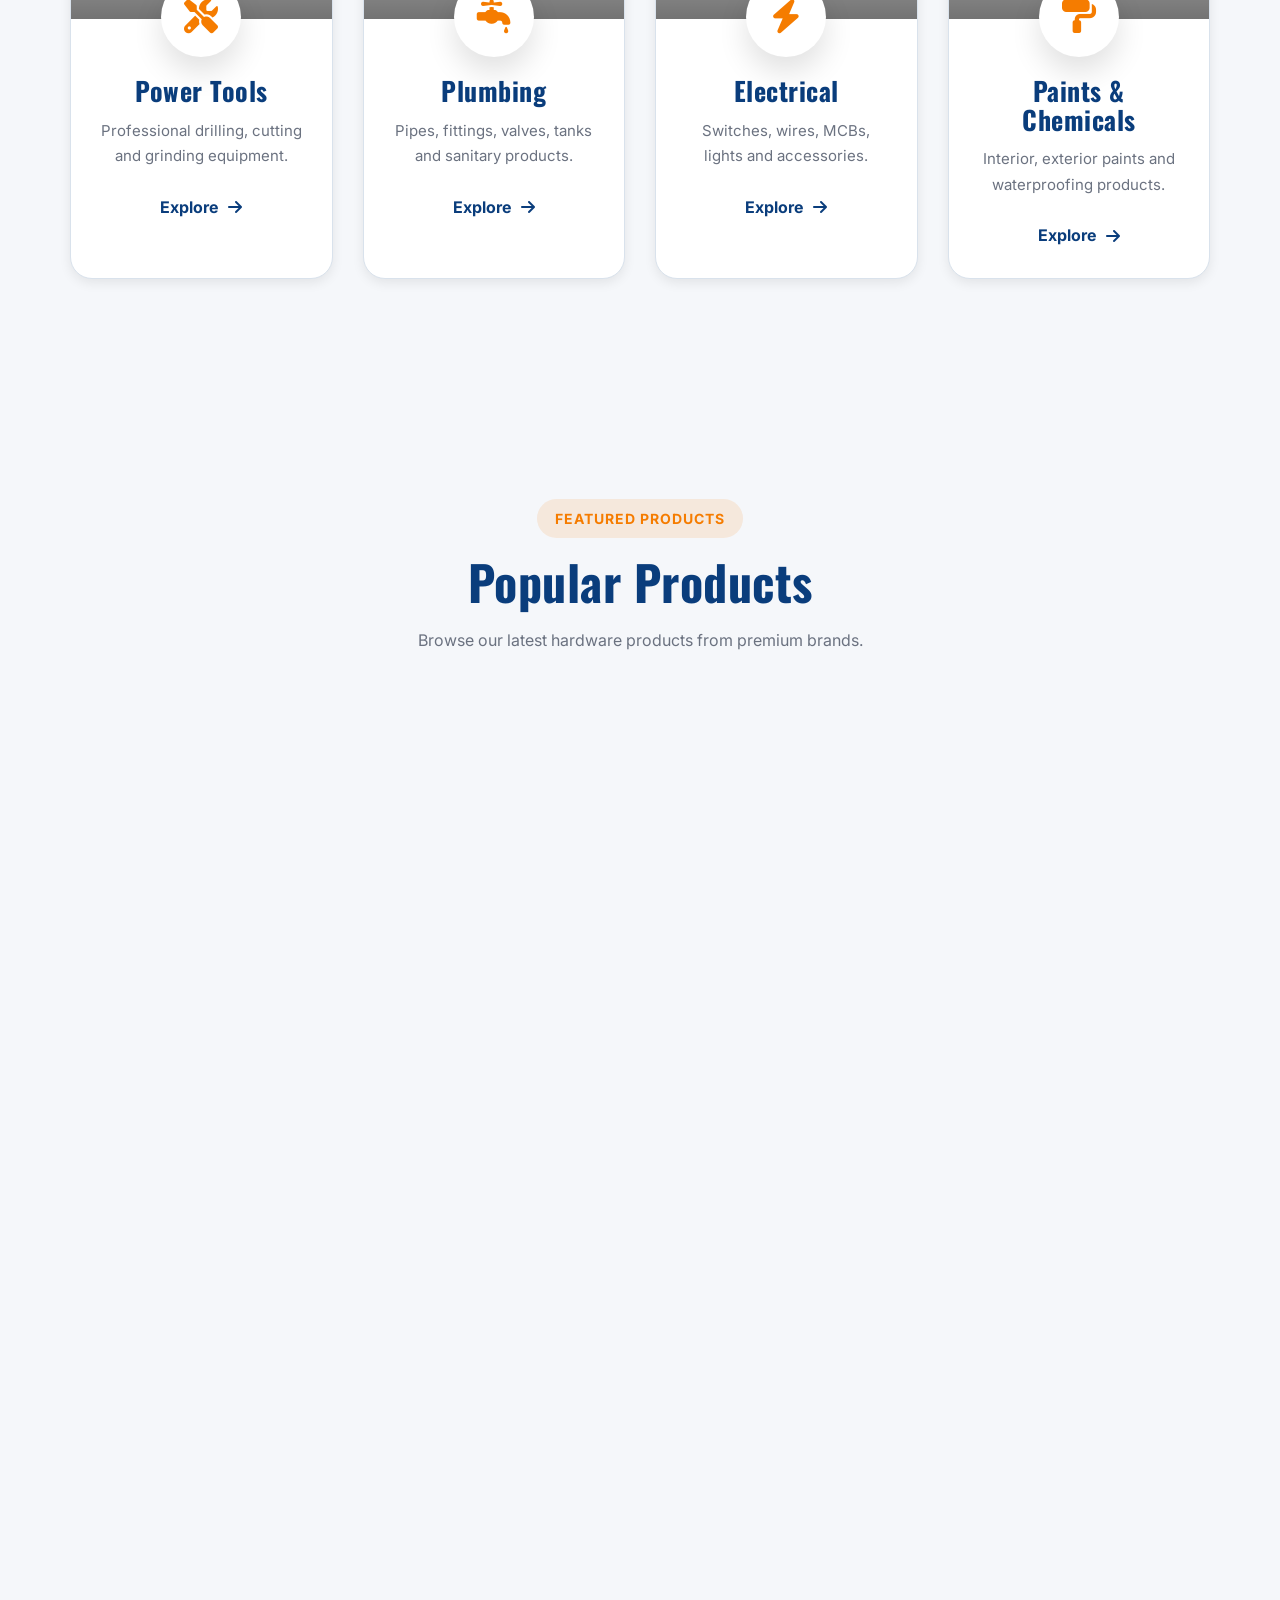
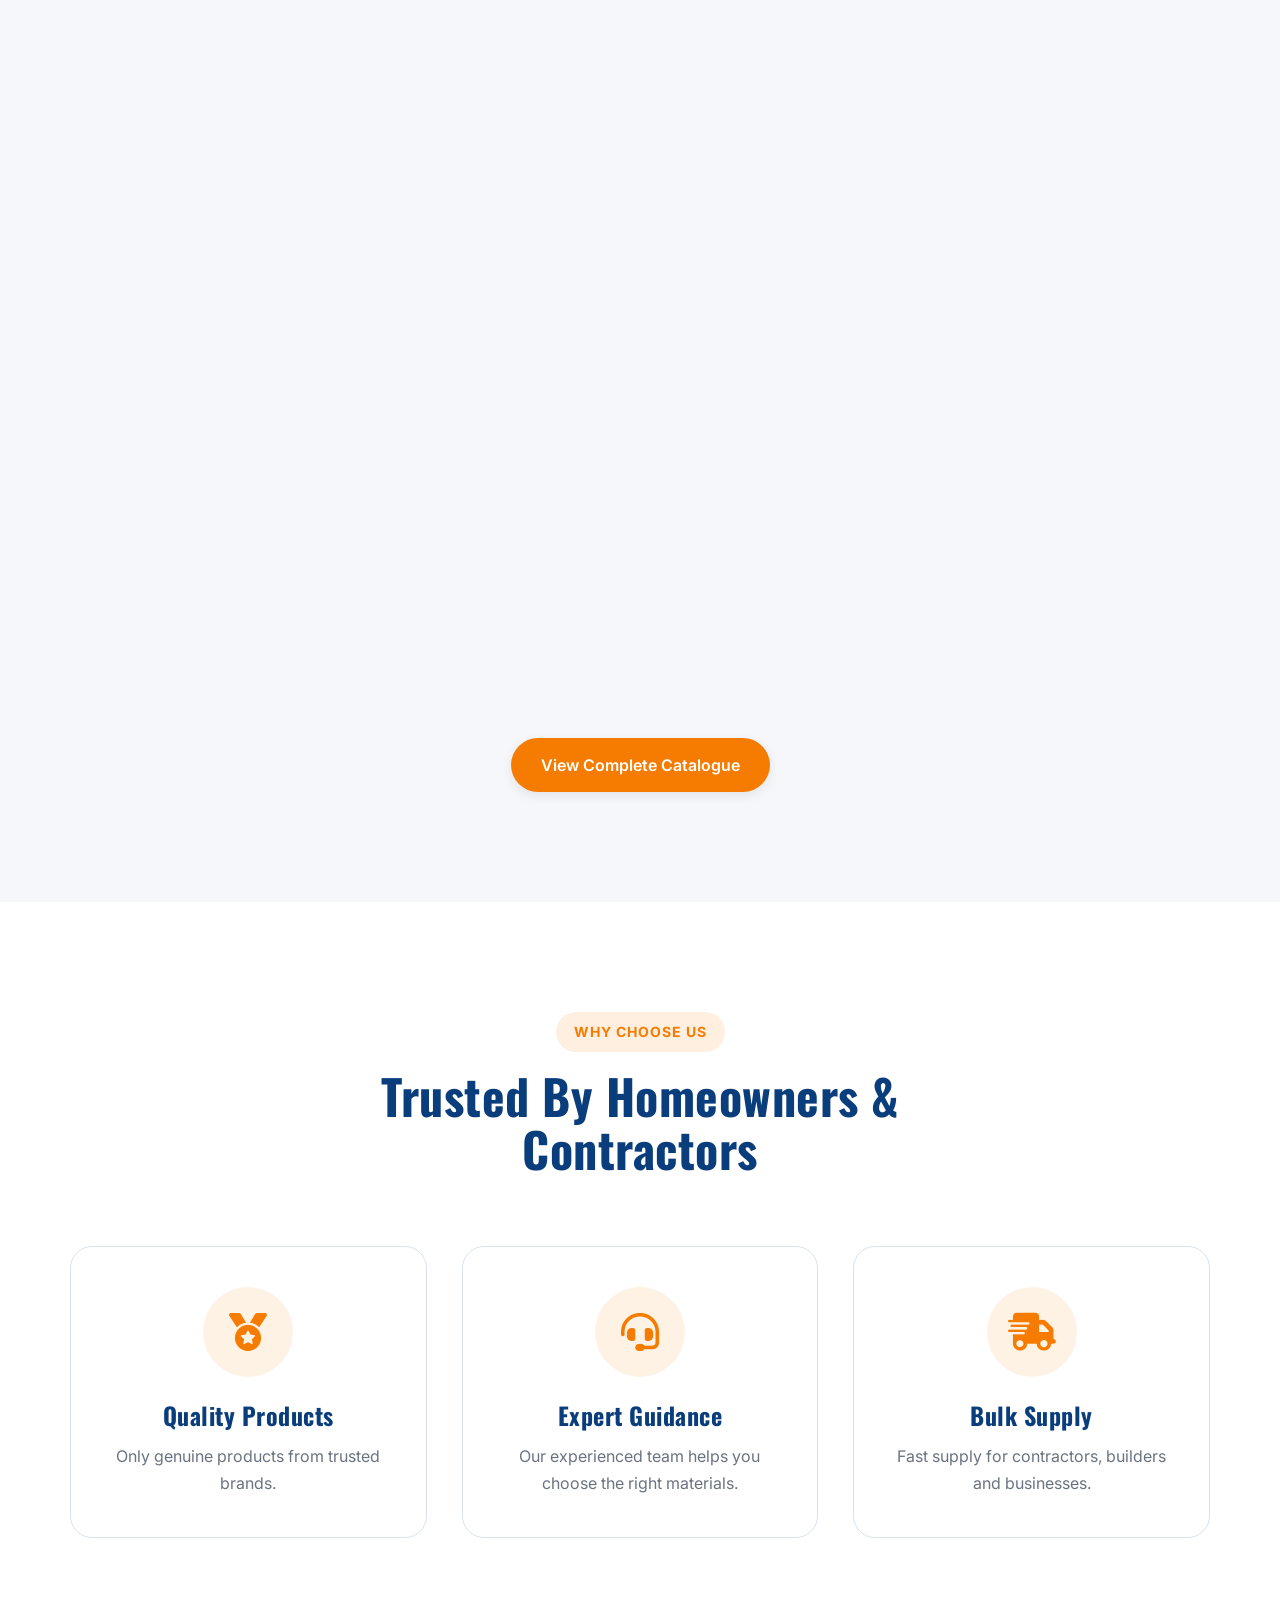
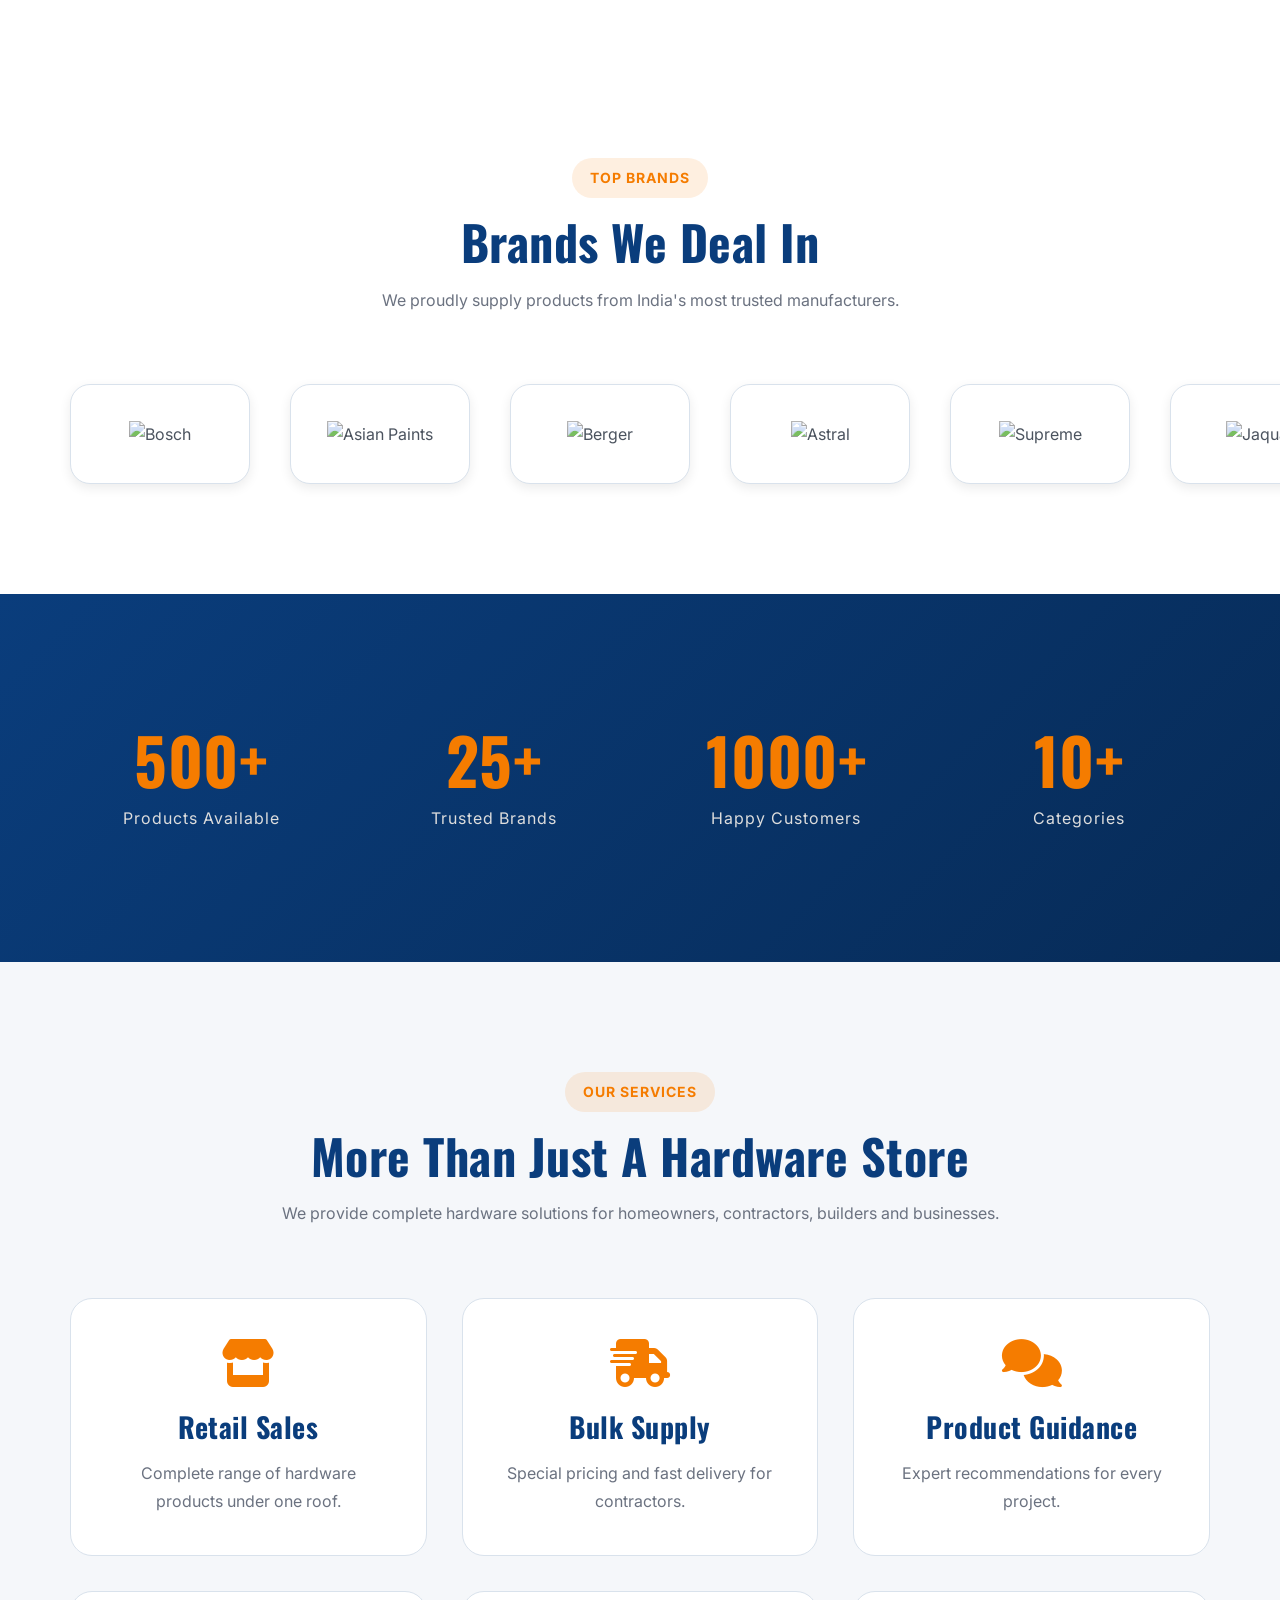
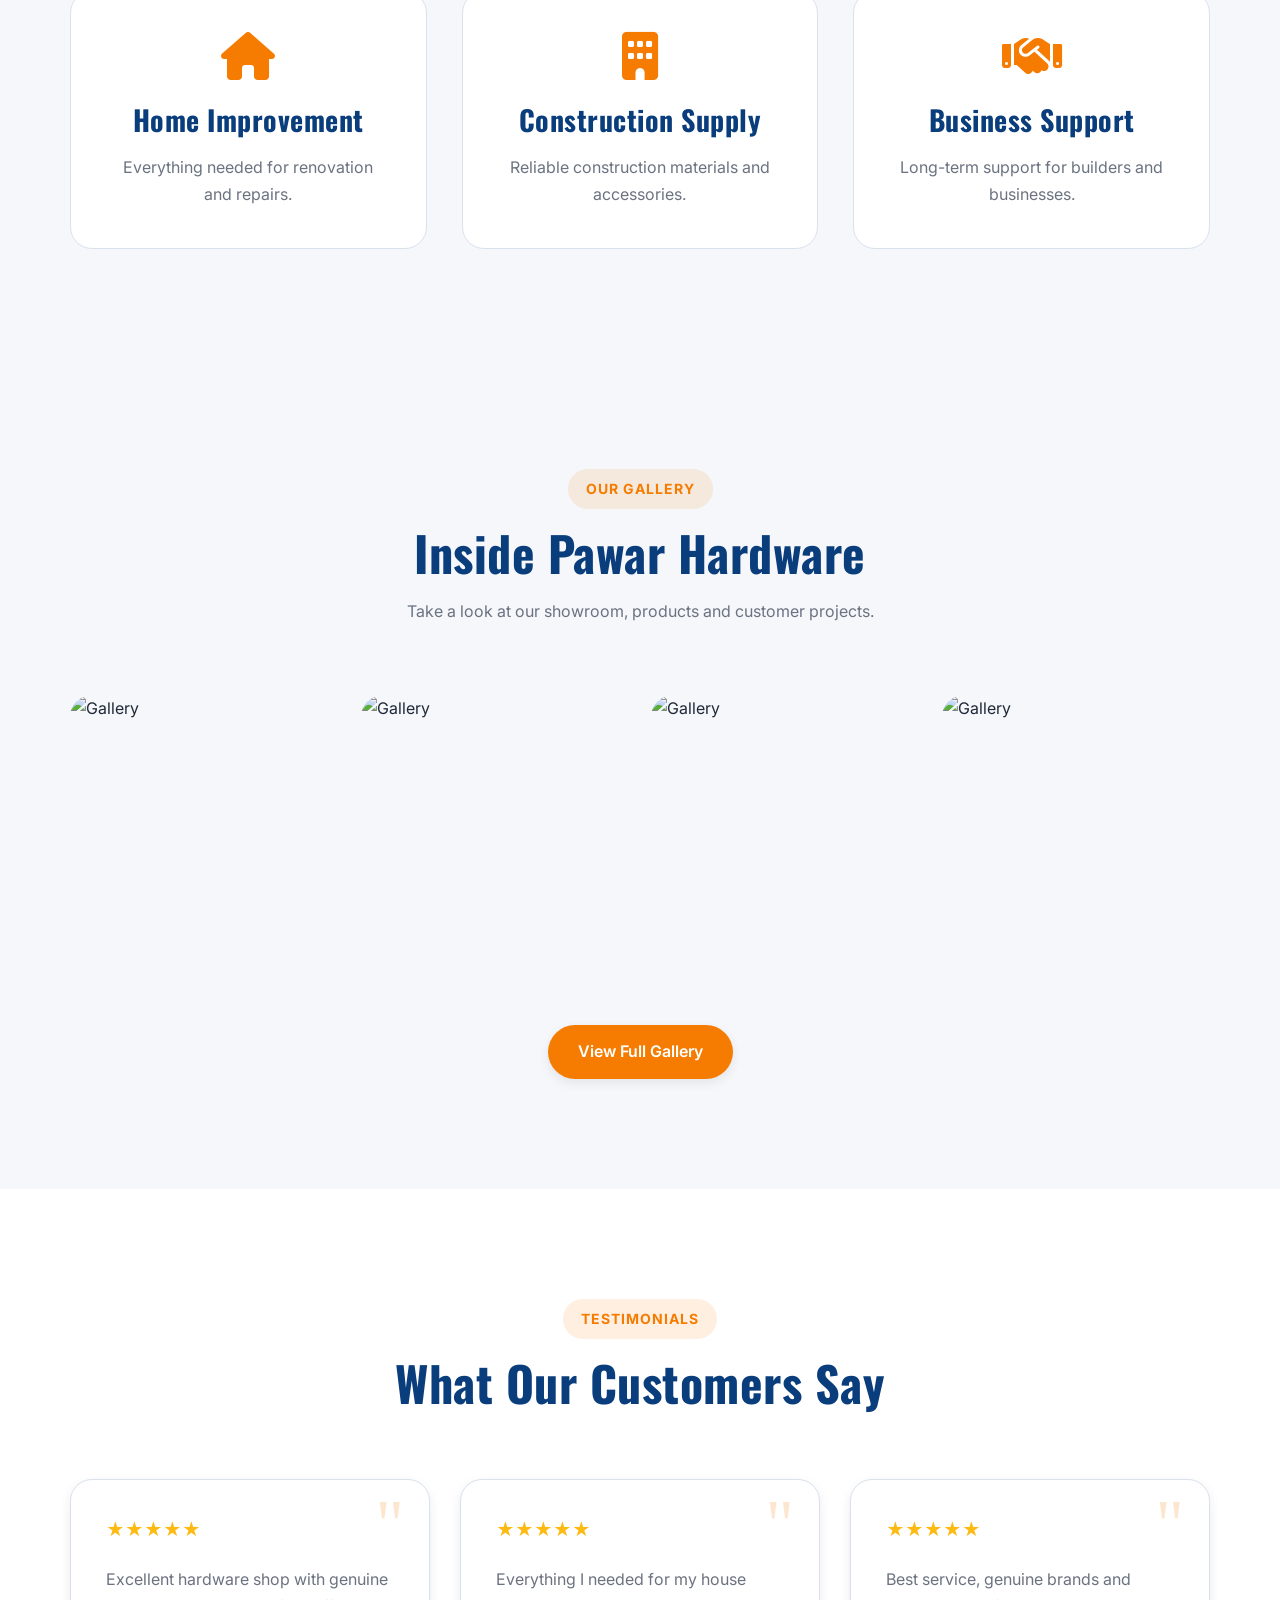
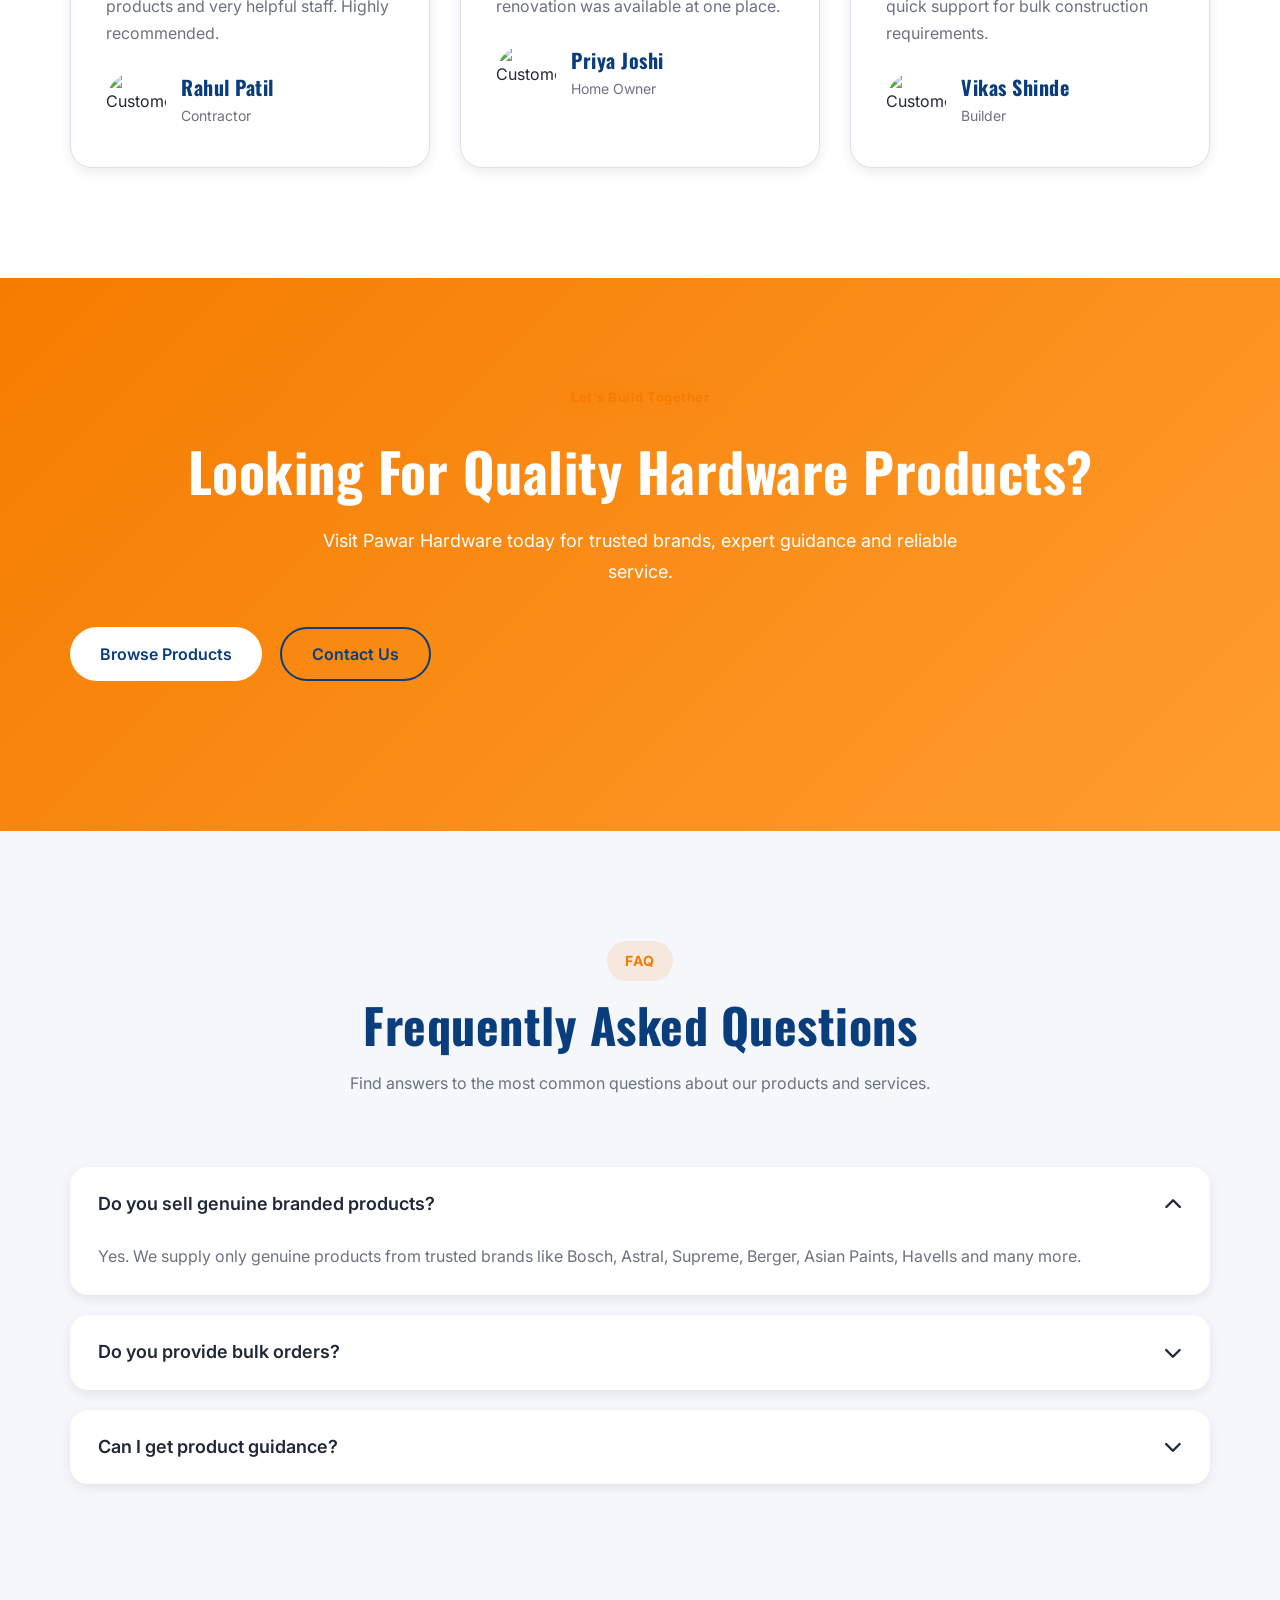
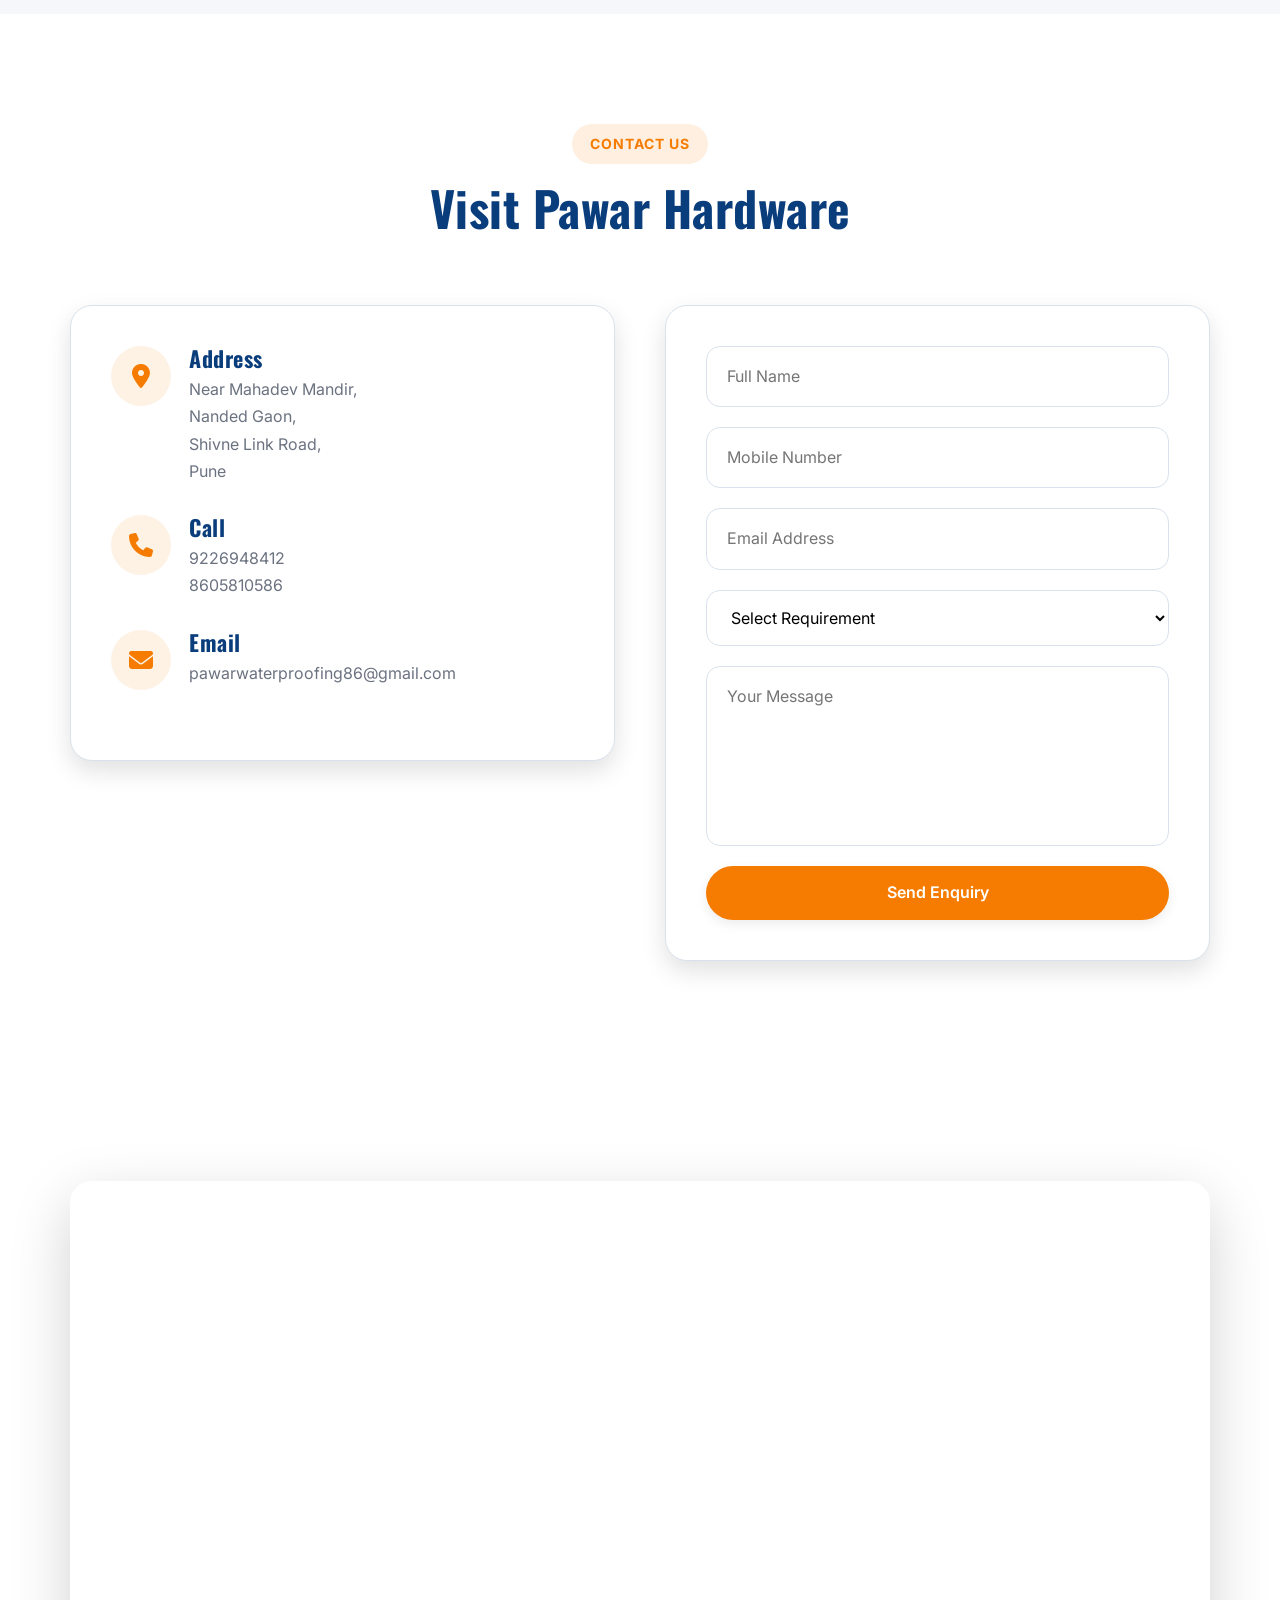
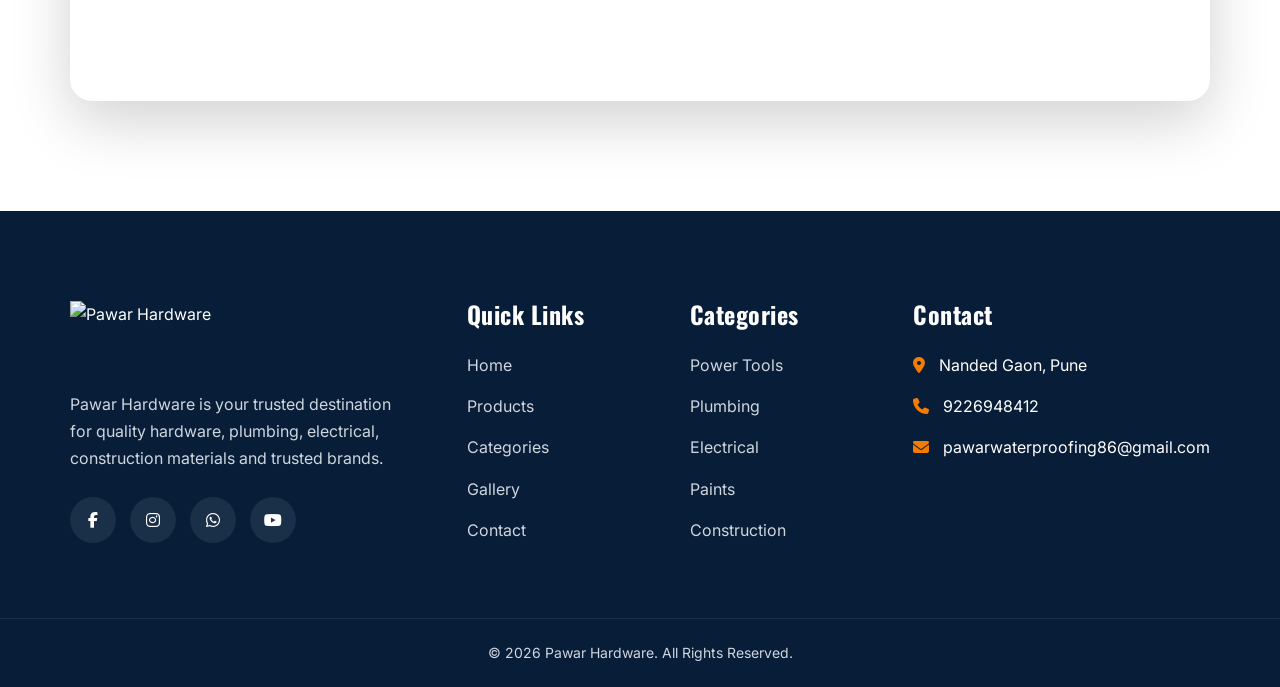
==== commit 083a14bd: "Updated website design" ====
--- a/index.html
+++ b/index.html
@@ -2,1634 +2,1538 @@
 <html lang="en">
 
 <head>
-
+<!-- Favicons -->
+<link rel="icon" href="assets/logo/favicon.ico" type="image/x-icon">
+
+<link rel="icon" type="image/png" sizes="16x16" href="assets/logo/favicon-16x16.png">
+
+<link rel="icon" type="image/png" sizes="32x32" href="assets/logo/favicon-32x32.png">
+
+<link rel="apple-touch-icon" sizes="180x180" href="assets/logo/apple-touch-icon.png">
+
+<meta name="theme-color" content="#0F3F7A">
 <meta charset="UTF-8">
 
-<meta name="viewport" content="width=device-width,initial-scale=1.0">
-
-<title>Pawar Hardware | Premium Hardware Store | Pune</title>
-
-<meta name="description" content="Pawar Hardware - Premium Hardware, Plumbing, Electrical, Paints, Waterproofing & Building Materials in Pune.">
-
-<meta name="keywords" content="Hardware Shop Pune, Plumbing, Power Tools, Building Materials, Pawar Hardware">
-
-<link rel="icon" href="assets/images/logo/favicon.png">
+<meta name="viewport" content="width=device-width, initial-scale=1.0">
+
+<title>Pawar Hardware | Hardware & Building Materials Store</title>
+
+<meta name="description" content="Pawar Hardware - Your trusted hardware store for construction materials, plumbing, electrical, paints and tools.">
+
+<meta name="keywords" content="Hardware Shop, Plumbing, Electrical, Paints, Building Materials, Power Tools">
+
+<meta name="author" content="Pawar Hardware">
+
+<meta name="theme-color" content="#0A3D7C">
+
+<link rel="icon" href="assets/logo/favicon.png">
+
+<!-- Google Fonts -->
 
 <link rel="preconnect" href="https://fonts.googleapis.com">
 
 <link rel="preconnect" href="https://fonts.gstatic.com" crossorigin>
 
-<link href="https://fonts.googleapis.com/css2?family=Oswald:wght@400;500;600;700&family=Inter:wght@300;400;500;600;700;800&display=swap" rel="stylesheet">
+<link href="https://fonts.googleapis.com/css2?family=Inter:wght@300;400;500;600;700;800&family=Oswald:wght@400;500;600;700&display=swap" rel="stylesheet">
+
+<!-- Font Awesome -->
 
 <link rel="stylesheet" href="https://cdnjs.cloudflare.com/ajax/libs/font-awesome/6.7.2/css/all.min.css">
 
+<!-- CSS -->
+
 <link rel="stylesheet" href="css/variables.css">
 
 <link rel="stylesheet" href="css/style.css">
 
 <link rel="stylesheet" href="css/responsive.css">
 
+<link rel="stylesheet" href="css/animations.css">
+
 </head>
 
 <body>
 
-<!--==========================
+<!-- Loader -->
+
+<div class="loader"></div>
+
+<!-- Scroll Progress -->
+
+<div class="scroll-progress"></div>
+
+<!-- =====================================
 TOP BAR
-===========================-->
+===================================== -->
 
 <div class="topbar">
 
 <div class="container">
 
+<div class="topbar-left">
+
+<span>
+
+<i class="fa-solid fa-location-dot"></i>
+
+Nanded Gaon, Shivne Link Road, Pune
+
+</span>
+
+<span>
+
+<i class="fa-solid fa-clock"></i>
+
+Mon - Sun | 8:00 AM - 9:00 PM
+
+</span>
+
+</div>
+
+<div class="topbar-right">
+
+<a href="tel:+919226948412">
+
+<i class="fa-solid fa-phone"></i>
+
+9226948412
+
+</a>
+
+<a href="mailto:pawarwaterproofing86@gmail.com">
+
+<i class="fa-solid fa-envelope"></i>
+
+Email Us
+
+</a>
+
+</div>
+
+</div>
+
+</div>
+
+<!-- =====================================
+HEADER
+===================================== -->
+
+<header class="site-header">
+
+<div class="container">
+
+<div class="navbar">
+
+<a href="index.html" class="logo">
+
+<img src="assets/logo/pawar-logo.png" alt="Pawar Hardware">
+
+<div class="logo-text">
+
+<h3>PAWAR</h3>
+
+<span>HARDWARE STORE</span>
+
+</div>
+
+</a>
+
+<nav>
+
+<ul class="nav-links">
+
+<li><a class="active" href="index.html">Home</a></li>
+
+<li><a href="products.html">Products</a></li>
+
+<li><a href="categories.html">Categories</a></li>
+
+<li><a href="brands.html">Brands</a></li>
+
+<li><a href="services.html">Services</a></li>
+
+<li><a href="gallery.html">Gallery</a></li>
+
+<li><a href="about.html">About</a></li>
+
+<li><a href="contact.html">Contact</a></li>
+
+</ul>
+
+</nav>
+
+<div class="nav-action">
+
+<a href="tel:+919226948412" class="call-btn">
+
+<i class="fa-solid fa-phone"></i>
+
+Call Now
+
+</a>
+
+<div class="menu-toggle">
+
+<i class="fa-solid fa-bars"></i>
+
+</div>
+
+</div>
+
+</div>
+
+</div>
+
+</header>
+
+<!-- =====================================
+MOBILE MENU
+===================================== -->
+
+<div class="menu-overlay"></div>
+
+<div class="mobile-menu">
+
+<div class="close-menu">
+
+<i class="fa-solid fa-xmark"></i>
+
+</div>
+
+<ul>
+
+<li><a href="index.html">Home</a></li>
+
+<li><a href="products.html">Products</a></li>
+
+<li><a href="categories.html">Categories</a></li>
+
+<li><a href="brands.html">Brands</a></li>
+
+<li><a href="services.html">Services</a></li>
+
+<li><a href="gallery.html">Gallery</a></li>
+
+<li><a href="about.html">About</a></li>
+
+<li><a href="contact.html">Contact</a></li>
+
+</ul>
+
+</div>
+
+<!-- =====================================
+HERO
+===================================== -->
+
+<section class="hero">
+
+<div class="container">
+
+<div class="hero-content fade-left">
+
+<div class="hero-badge">
+
+<i class="fa-solid fa-award"></i>
+
+Trusted Hardware Supplier
+
+</div>
+
+<h1>
+
+Your Trusted
+
+<span>Hardware Partner</span>
+
+For Every Project
+
+</h1>
+
+<p>
+
+Pawar Hardware provides premium quality hardware products,
+plumbing materials, electrical items, paints,
+construction chemicals and trusted brands for
+homes, contractors and businesses.
+
+</p>
+
+<div class="hero-buttons">
+
+<a href="products.html" class="btn btn-primary">
+
+Explore Products
+
+</a>
+
+<a href="contact.html" class="btn btn-outline">
+
+Contact Us
+
+</a>
+
+</div>
+
+<div class="hero-search">
+
+<input
+type="text"
+placeholder="Search products...">
+
+<button>
+
+<i class="fa-solid fa-magnifying-glass"></i>
+
+Search
+
+</button>
+
+</div>
+
+<div class="hero-stats">
+
+<div class="hero-stat">
+
+<h2 data-counter="500">0</h2>
+
+<p>Products</p>
+
+</div>
+
+<div class="hero-stat">
+
+<h2 data-counter="25">0</h2>
+
+<p>Brands</p>
+
+</div>
+
+<div class="hero-stat">
+
+<h2 data-counter="1000">0</h2>
+
+<p>Customers</p>
+
+</div>
+
+</div>
+
+</div>
+
+<div class="hero-image fade-right">
+
+<img src="assets/hero/hero-tools.png"
+alt="Hardware Tools">
+
+<div class="float-card card-top">
+
+<i class="fa-solid fa-screwdriver-wrench"></i>
+
 <div>
 
+<h4>Premium Quality</h4>
+
+<span>Trusted Products</span>
+
+</div>
+
+</div>
+
+<div class="float-card card-bottom">
+
+<i class="fa-solid fa-truck-fast"></i>
+
+<div>
+
+<h4>Bulk Supply</h4>
+
+<span>Fast Delivery</span>
+
+</div>
+
+</div>
+
+</div>
+
+</div>
+
+<div class="scroll-down">
+
+Scroll
+
+<span></span>
+
+</div>
+
+</section>
+<!-- =====================================================
+FEATURED CATEGORIES
+====================================================== -->
+
+<section class="categories">
+
+<div class="container">
+
+<div class="section-title fade-up">
+
+<span>OUR CATEGORIES</span>
+
+<h2>Everything You Need Under One Roof</h2>
+
+<p>
+
+From home repairs to large construction projects,
+Pawar Hardware supplies quality products from trusted brands.
+
+</p>
+
+</div>
+
+<div class="category-grid">
+
+<div class="category-card fade-up">
+
+<div class="category-image">
+
+<img src="assets/categories/power-tools.jpg" alt="Power Tools">
+
+<div class="category-overlay"></div>
+
+</div>
+
+<div class="category-content">
+
+<div class="category-icon">
+
+<i class="fa-solid fa-screwdriver-wrench"></i>
+
+</div>
+
+<h3>Power Tools</h3>
+
+<p>Professional drilling, cutting and grinding equipment.</p>
+
+<a href="categories.html" class="category-link">
+
+Explore
+
+<i class="fa-solid fa-arrow-right"></i>
+
+</a>
+
+</div>
+
+</div>
+
+<div class="category-card fade-up delay-2">
+
+<div class="category-image">
+
+<img src="assets/categories/plumbing.jpg" alt="Plumbing">
+
+<div class="category-overlay"></div>
+
+</div>
+
+<div class="category-content">
+
+<div class="category-icon">
+
+<i class="fa-solid fa-faucet-drip"></i>
+
+</div>
+
+<h3>Plumbing</h3>
+
+<p>Pipes, fittings, valves, tanks and sanitary products.</p>
+
+<a href="categories.html" class="category-link">
+
+Explore
+
+<i class="fa-solid fa-arrow-right"></i>
+
+</a>
+
+</div>
+
+</div>
+
+<div class="category-card fade-up delay-3">
+
+<div class="category-image">
+
+<img src="assets/categories/electrical.jpg" alt="Electrical">
+
+<div class="category-overlay"></div>
+
+</div>
+
+<div class="category-content">
+
+<div class="category-icon">
+
+<i class="fa-solid fa-bolt"></i>
+
+</div>
+
+<h3>Electrical</h3>
+
+<p>Switches, wires, MCBs, lights and accessories.</p>
+
+<a href="categories.html" class="category-link">
+
+Explore
+
+<i class="fa-solid fa-arrow-right"></i>
+
+</a>
+
+</div>
+
+</div>
+
+<div class="category-card fade-up delay-4">
+
+<div class="category-image">
+
+<img src="assets/categories/paint.jpg" alt="Paint">
+
+<div class="category-overlay"></div>
+
+</div>
+
+<div class="category-content">
+
+<div class="category-icon">
+
+<i class="fa-solid fa-paint-roller"></i>
+
+</div>
+
+<h3>Paints & Chemicals</h3>
+
+<p>Interior, exterior paints and waterproofing products.</p>
+
+<a href="categories.html" class="category-link">
+
+Explore
+
+<i class="fa-solid fa-arrow-right"></i>
+
+</a>
+
+</div>
+
+</div>
+
+</div>
+
+</div>
+
+</section>
+
+<!-- =====================================================
+FEATURED PRODUCTS
+====================================================== -->
+
+<section class="products">
+
+<div class="container">
+
+<div class="section-title fade-up">
+
+<span>FEATURED PRODUCTS</span>
+
+<h2>Popular Products</h2>
+
+<p>
+
+Browse our latest hardware products from premium brands.
+
+</p>
+
+</div>
+
+<div class="product-grid" data-product-render>
+
+<!-- Products load automatically from products.json -->
+
+</div>
+
+<div class="text-center mt-50">
+
+<a href="products.html" class="btn btn-primary">
+
+View Complete Catalogue
+
+</a>
+
+</div>
+
+</div>
+
+</section>
+
+<!-- =====================================================
+WHY CHOOSE PAWAR
+====================================================== -->
+
+<section class="features">
+
+<div class="container">
+
+<div class="section-title fade-up">
+
+<span>WHY CHOOSE US</span>
+
+<h2>Trusted By Homeowners & Contractors</h2>
+
+</div>
+
+<div class="feature-grid">
+
+<div class="feature-card fade-up">
+
+<div class="feature-icon">
+
+<i class="fa-solid fa-medal"></i>
+
+</div>
+
+<h3>Quality Products</h3>
+
+<p>
+
+Only genuine products from trusted brands.
+
+</p>
+
+</div>
+
+<div class="feature-card fade-up delay-2">
+
+<div class="feature-icon">
+
+<i class="fa-solid fa-headset"></i>
+
+</div>
+
+<h3>Expert Guidance</h3>
+
+<p>
+
+Our experienced team helps you choose the right materials.
+
+</p>
+
+</div>
+
+<div class="feature-card fade-up delay-3">
+
+<div class="feature-icon">
+
+<i class="fa-solid fa-truck-fast"></i>
+
+</div>
+
+<h3>Bulk Supply</h3>
+
+<p>
+
+Fast supply for contractors, builders and businesses.
+
+</p>
+
+</div>
+
+</div>
+
+</div>
+
+</section>
+
+<!-- =====================================================
+BRANDS
+====================================================== -->
+
+<section class="brands">
+
+<div class="container">
+
+<div class="section-title fade-up">
+
+<span>TOP BRANDS</span>
+
+<h2>Brands We Deal In</h2>
+
+<p>
+
+We proudly supply products from India's most trusted manufacturers.
+
+</p>
+
+</div>
+
+<div class="brand-slider">
+
+<div class="brand-item"><img src="assets/brands/bosch.png" alt="Bosch"></div>
+
+<div class="brand-item"><img src="assets/brands/asian-paints.png" alt="Asian Paints"></div>
+
+<div class="brand-item"><img src="assets/brands/berger.png" alt="Berger"></div>
+
+<div class="brand-item"><img src="assets/brands/astral.png" alt="Astral"></div>
+
+<div class="brand-item"><img src="assets/brands/supreme.png" alt="Supreme"></div>
+
+<div class="brand-item"><img src="assets/brands/jaquar.png" alt="Jaquar"></div>
+
+<div class="brand-item"><img src="assets/brands/havells.png" alt="Havells"></div>
+
+<div class="brand-item"><img src="assets/brands/taparia.png" alt="Taparia"></div>
+
+<div class="brand-item"><img src="assets/brands/finolex.png" alt="Finolex"></div>
+
+<div class="brand-item"><img src="assets/brands/dr-fixit.png" alt="Dr Fixit"></div>
+
+<!-- Duplicate for seamless loop -->
+
+<div class="brand-item"><img src="assets/brands/bosch.png" alt=""></div>
+
+<div class="brand-item"><img src="assets/brands/asian-paints.png" alt=""></div>
+
+<div class="brand-item"><img src="assets/brands/berger.png" alt=""></div>
+
+<div class="brand-item"><img src="assets/brands/astral.png" alt=""></div>
+
+<div class="brand-item"><img src="assets/brands/supreme.png" alt=""></div>
+
+</div>
+
+</div>
+
+</section>
+<!-- =====================================================
+STATISTICS
+====================================================== -->
+
+<section class="stats">
+
+<div class="container">
+
+<div class="stats-grid">
+
+<div class="stat-card fade-up">
+
+<h2 data-counter="500">0</h2>
+
+<p>Products Available</p>
+
+</div>
+
+<div class="stat-card fade-up delay-2">
+
+<h2 data-counter="25">0</h2>
+
+<p>Trusted Brands</p>
+
+</div>
+
+<div class="stat-card fade-up delay-3">
+
+<h2 data-counter="1000">0</h2>
+
+<p>Happy Customers</p>
+
+</div>
+
+<div class="stat-card fade-up delay-4">
+
+<h2 data-counter="10">0</h2>
+
+<p>Categories</p>
+
+</div>
+
+</div>
+
+</div>
+
+</section>
+
+<!-- =====================================================
+SERVICES
+====================================================== -->
+
+<section class="services">
+
+<div class="container">
+
+<div class="section-title fade-up">
+
+<span>OUR SERVICES</span>
+
+<h2>More Than Just A Hardware Store</h2>
+
+<p>
+
+We provide complete hardware solutions for homeowners,
+contractors, builders and businesses.
+
+</p>
+
+</div>
+
+<div class="services-grid">
+
+<div class="service-card fade-up">
+
+<i class="fa-solid fa-store"></i>
+
+<h3>Retail Sales</h3>
+
+<p>
+
+Complete range of hardware products under one roof.
+
+</p>
+
+</div>
+
+<div class="service-card fade-up delay-2">
+
+<i class="fa-solid fa-truck-fast"></i>
+
+<h3>Bulk Supply</h3>
+
+<p>
+
+Special pricing and fast delivery for contractors.
+
+</p>
+
+</div>
+
+<div class="service-card fade-up delay-3">
+
+<i class="fa-solid fa-comments"></i>
+
+<h3>Product Guidance</h3>
+
+<p>
+
+Expert recommendations for every project.
+
+</p>
+
+</div>
+
+<div class="service-card fade-up">
+
+<i class="fa-solid fa-house"></i>
+
+<h3>Home Improvement</h3>
+
+<p>
+
+Everything needed for renovation and repairs.
+
+</p>
+
+</div>
+
+<div class="service-card fade-up delay-2">
+
+<i class="fa-solid fa-building"></i>
+
+<h3>Construction Supply</h3>
+
+<p>
+
+Reliable construction materials and accessories.
+
+</p>
+
+</div>
+
+<div class="service-card fade-up delay-3">
+
+<i class="fa-solid fa-handshake"></i>
+
+<h3>Business Support</h3>
+
+<p>
+
+Long-term support for builders and businesses.
+
+</p>
+
+</div>
+
+</div>
+
+</div>
+
+</section>
+
+<!-- =====================================================
+GALLERY
+====================================================== -->
+
+<section class="gallery">
+
+<div class="container">
+
+<div class="section-title fade-up">
+
+<span>OUR GALLERY</span>
+
+<h2>Inside Pawar Hardware</h2>
+
+<p>
+
+Take a look at our showroom, products and customer projects.
+
+</p>
+
+</div>
+
+<div class="gallery-grid">
+
+<div class="gallery-item fade-up">
+
+<img src="assets/gallery/gallery1.jpg" alt="Gallery">
+
+<div class="gallery-overlay">
+
+<i class="fa-solid fa-expand"></i>
+
+</div>
+
+</div>
+
+<div class="gallery-item fade-up delay-2">
+
+<img src="assets/gallery/gallery2.jpg" alt="Gallery">
+
+<div class="gallery-overlay">
+
+<i class="fa-solid fa-expand"></i>
+
+</div>
+
+</div>
+
+<div class="gallery-item fade-up delay-3">
+
+<img src="assets/gallery/gallery3.jpg" alt="Gallery">
+
+<div class="gallery-overlay">
+
+<i class="fa-solid fa-expand"></i>
+
+</div>
+
+</div>
+
+<div class="gallery-item fade-up delay-4">
+
+<img src="assets/gallery/gallery4.jpg" alt="Gallery">
+
+<div class="gallery-overlay">
+
+<i class="fa-solid fa-expand"></i>
+
+</div>
+
+</div>
+
+</div>
+
+<div class="text-center mt-50">
+
+<a href="gallery.html" class="btn btn-primary">
+
+View Full Gallery
+
+</a>
+
+</div>
+
+</div>
+
+</section>
+
+<!-- =====================================================
+TESTIMONIALS
+====================================================== -->
+
+<section class="testimonials">
+
+<div class="container">
+
+<div class="section-title fade-up">
+
+<span>TESTIMONIALS</span>
+
+<h2>What Our Customers Say</h2>
+
+</div>
+
+<div class="testimonial-grid">
+
+<div class="testimonial-card fade-up">
+
+<div class="quote">"</div>
+
+<div class="stars">
+
+★★★★★
+
+</div>
+
+<p>
+
+Excellent hardware shop with genuine products and
+very helpful staff. Highly recommended.
+
+</p>
+
+<div class="client">
+
+<img src="assets/gallery/customer1.jpg" alt="Customer">
+
+<div>
+
+<h4>Rahul Patil</h4>
+
+<span>Contractor</span>
+
+</div>
+
+</div>
+
+</div>
+
+<div class="testimonial-card fade-up delay-2">
+
+<div class="quote">"</div>
+
+<div class="stars">
+
+★★★★★
+
+</div>
+
+<p>
+
+Everything I needed for my house renovation was
+available at one place.
+
+</p>
+
+<div class="client">
+
+<img src="assets/gallery/customer2.jpg" alt="Customer">
+
+<div>
+
+<h4>Priya Joshi</h4>
+
+<span>Home Owner</span>
+
+</div>
+
+</div>
+
+</div>
+
+<div class="testimonial-card fade-up delay-3">
+
+<div class="quote">"</div>
+
+<div class="stars">
+
+★★★★★
+
+</div>
+
+<p>
+
+Best service, genuine brands and quick support for
+bulk construction requirements.
+
+</p>
+
+<div class="client">
+
+<img src="assets/gallery/customer3.jpg" alt="Customer">
+
+<div>
+
+<h4>Vikas Shinde</h4>
+
+<span>Builder</span>
+
+</div>
+
+</div>
+
+</div>
+
+</div>
+
+</div>
+
+</section>
+
+<!-- =====================================================
+CALL TO ACTION
+====================================================== -->
+
+<section class="cta">
+
+<div class="container">
+
+<span class="badge">
+
+Let's Build Together
+
+</span>
+
+<h2>
+
+Looking For Quality Hardware Products?
+
+</h2>
+
+<p>
+
+Visit Pawar Hardware today for trusted brands,
+expert guidance and reliable service.
+
+</p>
+
+<div class="hero-buttons">
+
+<a href="products.html" class="btn btn-white">
+
+Browse Products
+
+</a>
+
+<a href="contact.html" class="btn btn-outline">
+
+Contact Us
+
+</a>
+
+</div>
+
+</div>
+
+</section>
+<!-- =====================================
+FAQ
+===================================== -->
+
+<section class="faq">
+
+<div class="container">
+
+<div class="section-title fade-up">
+
+<span>FAQ</span>
+
+<h2>Frequently Asked Questions</h2>
+
+<p>
+
+Find answers to the most common questions about our products and services.
+
+</p>
+
+</div>
+
+<div class="faq-item active">
+
+<div class="faq-question">
+
+<span>Do you sell genuine branded products?</span>
+
+<i class="fa-solid fa-chevron-down"></i>
+
+</div>
+
+<div class="faq-answer">
+
+<p>
+
+Yes. We supply only genuine products from trusted brands like Bosch,
+Astral, Supreme, Berger, Asian Paints, Havells and many more.
+
+</p>
+
+</div>
+
+</div>
+
+<div class="faq-item">
+
+<div class="faq-question">
+
+<span>Do you provide bulk orders?</span>
+
+<i class="fa-solid fa-chevron-down"></i>
+
+</div>
+
+<div class="faq-answer">
+
+<p>
+
+Yes, we provide bulk supply for contractors,
+builders and commercial projects.
+
+</p>
+
+</div>
+
+</div>
+
+<div class="faq-item">
+
+<div class="faq-question">
+
+<span>Can I get product guidance?</span>
+
+<i class="fa-solid fa-chevron-down"></i>
+
+</div>
+
+<div class="faq-answer">
+
+<p>
+
+Absolutely. Our experienced team helps you choose
+the right product according to your project.
+
+</p>
+
+</div>
+
+</div>
+
+</div>
+
+</section>
+
+<!-- =====================================
+CONTACT
+===================================== -->
+
+<section class="contact">
+
+<div class="container">
+
+<div class="section-title fade-up">
+
+<span>CONTACT US</span>
+
+<h2>Visit Pawar Hardware</h2>
+
+</div>
+
+<div class="contact-wrapper">
+
+<div class="contact-card fade-left">
+
+<div class="contact-info">
+
 <i class="fa-solid fa-location-dot"></i>
 
-Nanded Gaon, Shivne Link Road, Pune
-
-</div>
-
-<div class="tb-right">
-
-<a href="tel:+919226948412">
+<div>
+
+<h4>Address</h4>
+
+<p>
+
+Near Mahadev Mandir,<br>
+
+Nanded Gaon,<br>
+
+Shivne Link Road,<br>
+
+Pune
+
+</p>
+
+</div>
+
+</div>
+
+<div class="contact-info">
 
 <i class="fa-solid fa-phone"></i>
 
-9226948412
-
-</a>
-
-<a href="mailto:pawarwaterproofing86@gmail.com">
+<div>
+
+<h4>Call</h4>
+
+<p>
+
+9226948412<br>
+
+8605810586
+
+</p>
+
+</div>
+
+</div>
+
+<div class="contact-info">
 
 <i class="fa-solid fa-envelope"></i>
 
+<div>
+
+<h4>Email</h4>
+
+<p>
+
 pawarwaterproofing86@gmail.com
 
-</a>
-
-</div>
-
-</div>
-
-</div>
-
-<!--==========================
-HEADER
-===========================-->
-
-<header class="site">
-
-<div class="container nav-wrap">
-
-<a href="index.html" class="brand">
-
-<img src="assets/images/logo/pawar-logo.png" alt="Pawar Hardware">
-
-<div class="brand-text">
-
-<b>PAWAR</b>
-
-<span>HARDWARE</span>
-
-</div>
-
-</a>
-
-<nav class="nav-links">
-
-<a class="active" href="index.html">Home</a>
-
-<a href="products.html">Products</a>
-
-<a href="categories.html">Categories</a>
-
-<a href="brands.html">Brands</a>
-
-<a href="services.html">Services</a>
-
-<a href="gallery.html">Gallery</a>
-
-<a href="about.html">About</a>
-
-<a href="contact.html">Contact</a>
-
-</nav>
-
-<div class="nav-cta">
-
-<a class="btn btn-primary" href="contact.html">
-
-Get Quote
-
-</a>
-
-<button class="nav-toggle">
-
-<span></span>
-
-<span></span>
-
-<span></span>
+</p>
+
+</div>
+
+</div>
+
+</div>
+
+<div class="contact-card fade-right">
+
+<form class="contact-form">
+
+<input type="text" placeholder="Full Name" required>
+
+<input type="tel" placeholder="Mobile Number" required>
+
+<input type="email" placeholder="Email Address">
+
+<select>
+
+<option>Select Requirement</option>
+
+<option>Hardware Products</option>
+
+<option>Construction Material</option>
+
+<option>Plumbing</option>
+
+<option>Electrical</option>
+
+<option>Paints</option>
+
+</select>
+
+<textarea placeholder="Your Message"></textarea>
+
+<button class="btn btn-primary">
+
+Send Enquiry
 
 </button>
 
-</div>
-
-</div>
-
-</header>
-
-<!--==========================
-HERO
-===========================-->
-
-<section class="hero">
-
-<div class="container hero-grid">
+</form>
+
+</div>
+
+</div>
+
+</div>
+
+</section>
+
+<!-- =====================================
+MAP
+===================================== -->
+
+<section>
+
+<div class="container">
+
+<div class="map rounded shadow">
+
+<iframe
+src="https://maps.google.com/maps?q=Pune&t=&z=13&ie=UTF8&iwloc=&output=embed"
+loading="lazy">
+</iframe>
+
+</div>
+
+</div>
+
+</section>
+
+<!-- =====================================
+FOOTER
+===================================== -->
+
+<footer class="footer">
+
+<div class="container footer-top">
+
+<div class="footer-grid">
 
 <div>
 
-<div class="hero-small">
-
-PREMIUM HARDWARE STORE
-
-</div>
-
-<h1>
-
-YOUR ONE STOP
-
-<span>HARDWARE</span>
-
-DESTINATION
-
-</h1>
-
-<p>
-
-From construction materials to premium tools, plumbing, electrical, paints and waterproofing products, Pawar Hardware supplies everything required to build stronger, smarter and better.
-
-</p>
-
-<div class="hero-buttons">
-
-<a class="btn btn-primary" href="products.html">
-
-Explore Products
-
-</a>
-
-<a class="btn btn-outline" href="contact.html">
-
-Contact Us
-
-</a>
-
-</div>
-
-<div class="hero-search">
-
-<input
-
-type="text"
-
-placeholder="Search Hardware Products...">
-
-<button>
-
-<i class="fa-solid fa-magnifying-glass"></i>
-
-Search
-
-</button>
-
-</div>
-
-</div>
-
-<div class="hero-image">
-
-<img
-
-src="assets/images/banners/hero.png"
-
-alt="Hardware Hero">
-
-<div class="float-card card-1">
-
-<i class="fa-solid fa-screwdriver-wrench"></i>
+<img src="assets/logo/pawar-logo.png"
+
+class="footer-logo"
+
+alt="Pawar Hardware">
+
+<p>
+
+Pawar Hardware is your trusted destination for
+quality hardware, plumbing, electrical,
+construction materials and trusted brands.
+
+</p>
+
+<div class="social">
+
+<a href="#"><i class="fab fa-facebook-f"></i></a>
+
+<a href="#"><i class="fab fa-instagram"></i></a>
+
+<a href="#"><i class="fab fa-whatsapp"></i></a>
+
+<a href="#"><i class="fab fa-youtube"></i></a>
+
+</div>
+
+</div>
 
 <div>
 
-<h4>
-
-1200+ Products
-
-</h4>
-
-<span>
-
-In Stock
-
-</span>
-
-</div>
-
-</div>
-
-<div class="float-card card-2">
-
-<i class="fa-solid fa-truck-fast"></i>
+<h3>Quick Links</h3>
+
+<ul>
+
+<li><a href="index.html">Home</a></li>
+
+<li><a href="products.html">Products</a></li>
+
+<li><a href="categories.html">Categories</a></li>
+
+<li><a href="gallery.html">Gallery</a></li>
+
+<li><a href="contact.html">Contact</a></li>
+
+</ul>
+
+</div>
 
 <div>
 
-<h4>
-
-Fast Delivery
-
-</h4>
-
-<span>
-
-Across Pune
-
-</span>
-
-</div>
-
-</div>
-
-</div>
-
-</div>
-
-<div class="scroll-down">
-
-<i class="fa-solid fa-angles-down"></i>
-
-</div>
-
-</section>
-
-<!--==========================
-TRUSTED BRANDS
-===========================-->
-
-<section class="brand-strip">
+<h3>Categories</h3>
+
+<ul>
+
+<li><a href="#">Power Tools</a></li>
+
+<li><a href="#">Plumbing</a></li>
+
+<li><a href="#">Electrical</a></li>
+
+<li><a href="#">Paints</a></li>
+
+<li><a href="#">Construction</a></li>
+
+</ul>
+
+</div>
+
+<div>
+
+<h3>Contact</h3>
+
+<ul class="footer-contact">
+
+<li>
+
+<i class="fa-solid fa-location-dot"></i>
+
+<span>Nanded Gaon, Pune</span>
+
+</li>
+
+<li>
+
+<i class="fa-solid fa-phone"></i>
+
+<span>9226948412</span>
+
+</li>
+
+<li>
+
+<i class="fa-solid fa-envelope"></i>
+
+<span>pawarwaterproofing86@gmail.com</span>
+
+</li>
+
+</ul>
+
+</div>
+
+</div>
+
+</div>
+
+<div class="footer-bottom">
 
 <div class="container">
 
-<img src="assets/images/brands/bosch.png">
-
-<img src="assets/images/brands/asian-paints.png">
-
-<img src="assets/images/brands/stanley.png">
-
-<img src="assets/images/brands/astral.png">
-
-<img src="assets/images/brands/supreme.png">
-
-<img src="assets/images/brands/dr-fixit.png">
-
-</div>
-
-</section>
-<!--=====================================
-SHOP BY CATEGORY
-======================================-->
-
-<section class="gray-section">
-
-<div class="container">
-
-<div class="section-title">
-
-<span>SHOP BY CATEGORY</span>
-
-<h2>Everything You Need Under One Roof</h2>
-
-<p>
-
-Browse our complete range of premium hardware and construction products.
-
-</p>
-
-</div>
-
-<div class="category-grid">
-
-<div class="category-card">
-
-<img src="assets/images/categories/power-tools.png" alt="Power Tools">
-
-<h3>Power Tools</h3>
-
-<p>Bosch, Stanley, Makita & More</p>
-
-<a href="categories.html">Explore →</a>
-
-</div>
-
-<div class="category-card">
-
-<img src="assets/images/categories/plumbing.png" alt="Plumbing">
-
-<h3>Plumbing</h3>
-
-<p>Pipes, Valves, Taps & Fittings</p>
-
-<a href="categories.html">Explore →</a>
-
-</div>
-
-<div class="category-card">
-
-<img src="assets/images/categories/electrical.png" alt="Electrical">
-
-<h3>Electrical</h3>
-
-<p>Switches, Wires & MCB</p>
-
-<a href="categories.html">Explore →</a>
-
-</div>
-
-<div class="category-card">
-
-<img src="assets/images/categories/paints.png" alt="Paints">
-
-<h3>Paints</h3>
-
-<p>Asian Paints, Berger & More</p>
-
-<a href="categories.html">Explore →</a>
-
-</div>
-
-<div class="category-card">
-
-<img src="assets/images/categories/fasteners.png" alt="Fasteners">
-
-<h3>Fasteners</h3>
-
-<p>Nuts, Bolts & Screws</p>
-
-<a href="categories.html">Explore →</a>
-
-</div>
-
-<div class="category-card">
-
-<img src="assets/images/categories/sanitary.png" alt="Sanitary">
-
-<h3>Sanitary</h3>
-
-<p>Bathroom Accessories</p>
-
-<a href="categories.html">Explore →</a>
-
-</div>
-
-<div class="category-card">
-
-<img src="assets/images/categories/waterproofing.png" alt="Waterproofing">
-
-<h3>Waterproofing</h3>
-
-<p>Sealants & Chemicals</p>
-
-<a href="categories.html">Explore →</a>
-
-</div>
-
-<div class="category-card">
-
-<img src="assets/images/categories/hand-tools.png" alt="Hand Tools">
-
-<h3>Hand Tools</h3>
-
-<p>Professional Quality Tools</p>
-
-<a href="categories.html">Explore →</a>
-
-</div>
-
-</div>
-
-</div>
-
-</section>
-
-
-<!--=====================================
-FEATURED PRODUCTS
-======================================-->
-
-<section class="white-section">
-
-<div class="container">
-
-<div class="section-title">
-
-<span>FEATURED PRODUCTS</span>
-
-<h2>Best Selling Products</h2>
-
-<p>
-
-Trusted by homeowners, builders and contractors.
-
-</p>
-
-</div>
-
-<div class="product-grid">
-
-<div class="product-card">
-
-<div class="product-image">
-
-<span class="sale-tag">BEST SELLER</span>
-
-<img src="assets/images/products/drill.png" alt="Drill">
-
-</div>
-
-<div class="product-body">
-
-<div class="product-category">
-
-POWER TOOLS
-
-</div>
-
-<h3 class="product-title">
-
-Bosch Rotary Hammer Drill
-
-</h3>
-
-<div class="product-price">
-
-₹7,999
-
-<del>₹8,999</del>
-
-</div>
-
-<div class="product-buttons">
-
-<a href="product-details.html" class="btn btn-primary">
-
-View
-
-</a>
-
-<a href="contact.html" class="btn btn-outline">
-
-Enquiry
-
-</a>
-
-</div>
-
-</div>
-
-</div>
-
-<div class="product-card">
-
-<div class="product-image">
-
-<img src="assets/images/products/paint.png">
-
-</div>
-
-<div class="product-body">
-
-<div class="product-category">
-
-PAINTS
-
-</div>
-
-<h3 class="product-title">
-
-Asian Paints Apex Exterior
-
-</h3>
-
-<div class="product-price">
-
-₹2,350
-
-</div>
-
-<div class="product-buttons">
-
-<a href="product-details.html" class="btn btn-primary">
-
-View
-
-</a>
-
-<a href="contact.html" class="btn btn-outline">
-
-Enquiry
-
-</a>
-
-</div>
-
-</div>
-
-</div>
-
-<div class="product-card">
-
-<div class="product-image">
-
-<img src="assets/images/products/pipe.png">
-
-</div>
-
-<div class="product-body">
-
-<div class="product-category">
-
-PLUMBING
-
-</div>
-
-<h3 class="product-title">
-
-Astral CPVC Pipe
-
-</h3>
-
-<div class="product-price">
-
-₹420
-
-</div>
-
-<div class="product-buttons">
-
-<a href="product-details.html" class="btn btn-primary">
-
-View
-
-</a>
-
-<a href="contact.html" class="btn btn-outline">
-
-Enquiry
-
-</a>
-
-</div>
-
-</div>
-
-</div>
-
-<div class="product-card">
-
-<div class="product-image">
-
-<span class="sale-tag">NEW</span>
-
-<img src="assets/images/products/grinder.png">
-
-</div>
-
-<div class="product-body">
-
-<div class="product-category">
-
-POWER TOOLS
-
-</div>
-
-<h3 class="product-title">
-
-Angle Grinder
-
-</h3>
-
-<div class="product-price">
-
-₹3,999
-
-</div>
-
-<div class="product-buttons">
-
-<a href="product-details.html" class="btn btn-primary">
-
-View
-
-</a>
-
-<a href="contact.html" class="btn btn-outline">
-
-Enquiry
-
-</a>
-
-</div>
-
-</div>
-
-</div>
-
-</div>
-
-<div style="text-align:center;margin-top:50px;">
-
-<a href="products.html" class="btn btn-primary">
-
-View Complete Catalogue
-
-</a>
-
-</div>
-
-</div>
-
-</section>
-<!--=====================================
-WHY CHOOSE US
-======================================-->
-
-<section class="gray-section">
-
-<div class="container">
-
-<div class="section-title">
-
-<span>WHY PAWAR HARDWARE</span>
-
-<h2>More Than A Hardware Store</h2>
-
-<p>
-
-Providing quality products, trusted brands and expert guidance for every construction project.
-
-</p>
-
-</div>
-
-<div class="feature-grid">
-
-<div class="feature-card">
-
-<i class="fa-solid fa-box-open"></i>
-
-<h3>1200+ Products</h3>
-
-<p>
-
-Everything from screws to heavy-duty power tools available under one roof.
-
-</p>
-
-</div>
-
-<div class="feature-card">
-
-<i class="fa-solid fa-award"></i>
-
-<h3>Trusted Brands</h3>
-
-<p>
-
-Bosch, Stanley, Asian Paints, Astral, Supreme, Dr. Fixit and many more.
-
-</p>
-
-</div>
-
-<div class="feature-card">
-
-<i class="fa-solid fa-user-gear"></i>
-
-<h3>Expert Advice</h3>
-
-<p>
-
-Get the right product recommendation for your project from experienced staff.
-
-</p>
-
-</div>
-
-<div class="feature-card">
-
-<i class="fa-solid fa-truck-fast"></i>
-
-<h3>Fast Delivery</h3>
-
-<p>
-
-Quick local delivery for contractors, builders and homeowners.
-
-</p>
-
-</div>
-
-<div class="feature-card">
-
-<i class="fa-solid fa-tags"></i>
-
-<h3>Best Prices</h3>
-
-<p>
-
-Competitive prices with wholesale rates for bulk purchases.
-
-</p>
-
-</div>
-
-<div class="feature-card">
-
-<i class="fa-solid fa-shield-halved"></i>
-
-<h3>Genuine Products</h3>
-
-<p>
-
-100% original products directly from authorized distributors.
-
-</p>
-
-</div>
-
-</div>
-
-</div>
-
-</section>
-
-
-<!--=====================================
-COUNTER
-======================================-->
-
-<section class="counter">
-
-<div class="container">
-
-<div class="counter-grid">
-
-<div class="counter-box">
-
-<h2>15+</h2>
-
-<p>Years Experience</p>
-
-</div>
-
-<div class="counter-box">
-
-<h2>1200+</h2>
-
-<p>Products</p>
-
-</div>
-
-<div class="counter-box">
-
-<h2>5000+</h2>
-
-<p>Happy Customers</p>
-
-</div>
-
-<div class="counter-box">
-
-<h2>35+</h2>
-
-<p>Top Brands</p>
-
-</div>
-
-</div>
-
-</div>
-
-</section>
-
-
-<!--=====================================
-POPULAR BRANDS
-======================================-->
-
-<section class="white-section">
-
-<div class="container">
-
-<div class="section-title">
-
-<span>POPULAR BRANDS</span>
-
-<h2>Brands We Deal In</h2>
-
-<p>
-
-We stock only genuine products from India's leading hardware manufacturers.
-
-</p>
-
-</div>
-
-<div class="brand-grid">
-
-<div class="brand-card">
-
-<img src="assets/images/brands/bosch.png" alt="Bosch">
-
-</div>
-
-<div class="brand-card">
-
-<img src="assets/images/brands/stanley.png" alt="Stanley">
-
-</div>
-
-<div class="brand-card">
-
-<img src="assets/images/brands/asian-paints.png" alt="Asian Paints">
-
-</div>
-
-<div class="brand-card">
-
-<img src="assets/images/brands/astral.png" alt="Astral">
-
-</div>
-
-<div class="brand-card">
-
-<img src="assets/images/brands/supreme.png" alt="Supreme">
-
-</div>
-
-<div class="brand-card">
-
-<img src="assets/images/brands/dr-fixit.png" alt="Dr Fixit">
-
-</div>
-
-<div class="brand-card">
-
-<img src="assets/images/brands/finolex.png" alt="Finolex">
-
-</div>
-
-<div class="brand-card">
-
-<img src="assets/images/brands/havells.png" alt="Havells">
-
-</div>
-
-<div class="brand-card">
-
-<img src="assets/images/brands/jaquar.png" alt="Jaquar">
-
-</div>
-
-<div class="brand-card">
-
-<img src="assets/images/brands/crompton.png" alt="Crompton">
-
-</div>
-
-<div class="brand-card">
-
-<img src="assets/images/brands/taparia.png" alt="Taparia">
-
-</div>
-
-<div class="brand-card">
-
-<img src="assets/images/brands/berger.png" alt="Berger">
-
-</div>
-
-</div>
-
-</div>
-
-</section>
-
-
-<!--=====================================
-BUSINESS SEGMENTS
-======================================-->
-
-<section class="gray-section">
-
-<div class="container">
-
-<div class="section-title">
-
-<span>WHO WE SERVE</span>
-
-<h2>Solutions For Every Customer</h2>
-
-</div>
-
-<div class="feature-grid">
-
-<div class="feature-card">
-
-<i class="fa-solid fa-house"></i>
-
-<h3>Homeowners</h3>
-
-<p>
-
-Quality materials for repairs, renovations and new homes.
-
-</p>
-
-</div>
-
-<div class="feature-card">
-
-<i class="fa-solid fa-building"></i>
-
-<h3>Builders</h3>
-
-<p>
-
-Bulk supply of construction materials and hardware.
-
-</p>
-
-</div>
-
-<div class="feature-card">
-
-<i class="fa-solid fa-helmet-safety"></i>
-
-<h3>Contractors</h3>
-
-<p>
-
-Professional tools and dependable project supplies.
-
-</p>
-
-</div>
-
-</div>
-
-</div>
-
-</section>
-<!--=====================================
-CUSTOMER TESTIMONIALS
-======================================-->
-
-<section class="white-section">
-
-<div class="container">
-
-<div class="section-title">
-
-<span>TESTIMONIALS</span>
-
-<h2>What Our Customers Say</h2>
-
-<p>
-
-Thousands of homeowners, builders and contractors trust Pawar Hardware for quality products and reliable service.
-
-</p>
-
-</div>
-
-<div class="testimonial-grid">
-
-<div class="testimonial-card">
-
-<div class="quote">"</div>
-
-<div class="stars">
-
-★★★★★
-
-</div>
-
-<p>
-
-Excellent collection of hardware products. Genuine brands and very helpful staff. Highly recommended.
-
-</p>
-
-<div class="client">
-
-<img src="assets/images/gallery/customer1.jpg" alt="Customer">
-
-<div>
-
-<h4>Rahul Patil</h4>
-
-<span>Builder</span>
-
-</div>
-
-</div>
-
-</div>
-
-<div class="testimonial-card">
-
-<div class="quote">"</div>
-
-<div class="stars">
-
-★★★★★
-
-</div>
-
-<p>
-
-Best prices in Pune. I purchased plumbing material for my house and everything was available in one place.
-
-</p>
-
-<div class="client">
-
-<img src="assets/images/gallery/customer2.jpg" alt="Customer">
-
-<div>
-
-<h4>Neha Kulkarni</h4>
-
-<span>Homeowner</span>
-
-</div>
-
-</div>
-
-</div>
-
-<div class="testimonial-card">
-
-<div class="quote">"</div>
-
-<div class="stars">
-
-★★★★★
-
-</div>
-
-<p>
-
-Professional service, fast delivery and quality tools. My first choice for every construction project.
-
-</p>
-
-<div class="client">
-
-<img src="assets/images/gallery/customer3.jpg" alt="Customer">
-
-<div>
-
-<h4>Vijay Shinde</h4>
-
-<span>Contractor</span>
-
-</div>
-
-</div>
-
-</div>
-
-</div>
-
-</div>
-
-</section>
-
-
-
-<!--=====================================
-PROJECT GALLERY
-======================================-->
-
-<section class="gray-section">
-
-<div class="container">
-
-<div class="section-title">
-
-<span>OUR GALLERY</span>
-
-<h2>Inside Pawar Hardware</h2>
-
-<p>
-
-A glimpse of our showroom, products and customer projects.
-
-</p>
-
-</div>
-
-<div class="gallery-grid">
-
-<div class="gallery-item">
-
-<img src="assets/images/gallery/gallery1.jpg">
-
-<div class="gallery-overlay">
-
-<i class="fa-solid fa-plus"></i>
-
-</div>
-
-</div>
-
-<div class="gallery-item">
-
-<img src="assets/images/gallery/gallery2.jpg">
-
-<div class="gallery-overlay">
-
-<i class="fa-solid fa-plus"></i>
-
-</div>
-
-</div>
-
-<div class="gallery-item">
-
-<img src="assets/images/gallery/gallery3.jpg">
-
-<div class="gallery-overlay">
-
-<i class="fa-solid fa-plus"></i>
-
-</div>
-
-</div>
-
-<div class="gallery-item">
-
-<img src="assets/images/gallery/gallery4.jpg">
-
-<div class="gallery-overlay">
-
-<i class="fa-solid fa-plus"></i>
-
-</div>
-
-</div>
-
-<div class="gallery-item">
-
-<img src="assets/images/gallery/gallery5.jpg">
-
-<div class="gallery-overlay">
-
-<i class="fa-solid fa-plus"></i>
-
-</div>
-
-</div>
-
-<div class="gallery-item">
-
-<img src="assets/images/gallery/gallery6.jpg">
-
-<div class="gallery-overlay">
-
-<i class="fa-solid fa-plus"></i>
-
-</div>
-
-</div>
-
-<div class="gallery-item">
-
-<img src="assets/images/gallery/gallery7.jpg">
-
-<div class="gallery-overlay">
-
-<i class="fa-solid fa-plus"></i>
-
-</div>
-
-</div>
-
-<div class="gallery-item">
-
-<img src="assets/images/gallery/gallery8.jpg">
-
-<div class="gallery-overlay">
-
-<i class="fa-solid fa-plus"></i>
-
-</div>
-
-</div>
-
-</div>
-
-<div style="text-align:center;margin-top:50px;">
-
-<a href="gallery.html" class="btn btn-primary">
-
-View Complete Gallery
-
-</a>
-
-</div>
-
-</div>
-
-</section>
-<!--=====================================
-CALL TO ACTION
-======================================-->
-
-<section class="cta">
-
-<div class="container">
-
-<span class="badge">READY TO BUILD?</span>
-
-<h2>
-
-Your Project Deserves Quality Materials
-
-</h2>
-
-<p>
-
-Whether you're building a home, renovating a shop, or managing a large construction project, Pawar Hardware has the products and expertise to help.
-
-</p>
-
-<div class="hero-buttons">
-
-<a href="products.html" class="btn btn-primary">
-
-Browse Products
-
-</a>
-
-<a href="contact.html" class="btn btn-outline">
-
-Contact Us
-
-</a>
-
-</div>
-
-</div>
-
-</section>
-
-
-
-<!--=====================================
-CONTACT PREVIEW
-======================================-->
-
-<section class="white-section">
-
-<div class="container">
-
-<div class="section-title">
-
-<span>VISIT OUR STORE</span>
-
-<h2>Pawar Hardware</h2>
-
-<p>
-
-Visit our showroom or contact us today.
-
-</p>
-
-</div>
-
-<div class="grid-2">
-
-<div>
-
-<h3 style="margin-bottom:25px;color:var(--primary);">
-
-Store Information
-
-</h3>
-
-<p>
-
-<i class="fa-solid fa-location-dot"></i>
-
-Nanded Gaon,
-
-Shivne Link Road,
-
-Near Mahadev Mandir,
-
-Pune
-
-</p>
-
-<br>
-
-<p>
+<p>
+
+© 2026 Pawar Hardware. All Rights Reserved.
+
+</p>
+
+</div>
+
+</div>
+
+</footer>
+
+<!-- Floating Buttons -->
+
+<a href="https://wa.me/919226948412"
+
+class="whatsapp"
+
+target="_blank">
+
+<i class="fab fa-whatsapp"></i>
+
+</a>
+
+<a href="tel:+919226948412"
+
+class="call">
 
 <i class="fa-solid fa-phone"></i>
 
-9226948412
-
-</p>
-
-<br>
-
-<p>
-
-<i class="fa-solid fa-phone"></i>
-
-8605810586
-
-</p>
-
-<br>
-
-<p>
-
-<i class="fa-solid fa-envelope"></i>
-
-pawarwaterproofing86@gmail.com
-
-</p>
-
-<br>
-
-<p>
-
-<i class="fa-solid fa-clock"></i>
-
-Mon - Sun
-
-8:00 AM - 9:00 PM
-
-</p>
-
-<br>
-
-<a href="contact.html" class="btn btn-primary">
-
-Get Directions
-
-</a>
-
-</div>
-
-<div>
-
-<iframe
-
-src="https://maps.google.com/maps?q=Pune&t=&z=13&ie=UTF8&iwloc=&output=embed"
-
-width="100%"
-
-height="420"
-
-style="border:0;border-radius:20px;"
-
-loading="lazy">
-
-</iframe>
-
-</div>
-
-</div>
-
-</div>
-
-</section>
-
-
-
-<!--=====================================
-FOOTER
-======================================-->
-
-<footer class="footer">
-
-<div class="footer-top">
-
-<div class="container footer-grid">
-
-<div>
-
-<img
-
-src="assets/images/logo/pawar-logo.png"
-
-class="footer-logo"
-
-alt="Pawar Hardware">
-
-<p>
-
-Pawar Hardware supplies premium hardware, plumbing, electrical, paints, waterproofing materials and construction tools across Pune.
-
-</p>
-
-<div class="social">
-
-<a href="#">
-
-<i class="fab fa-facebook-f"></i>
-
-</a>
-
-<a href="#">
-
-<i class="fab fa-instagram"></i>
-
-</a>
-
-<a href="#">
-
-<i class="fab fa-youtube"></i>
-
-</a>
-
-<a href="#">
-
-<i class="fab fa-whatsapp"></i>
-
-</a>
-
-</div>
-
-</div>
-
-<div>
-
-<h3>
-
-Quick Links
-
-</h3>
-
-<ul>
-
-<li><a href="index.html">Home</a></li>
-
-<li><a href="about.html">About</a></li>
-
-<li><a href="products.html">Products</a></li>
-
-<li><a href="categories.html">Categories</a></li>
-
-<li><a href="brands.html">Brands</a></li>
-
-<li><a href="gallery.html">Gallery</a></li>
-
-</ul>
-
-</div>
-
-<div>
-
-<h3>
-
-Categories
-
-</h3>
-
-<ul>
-
-<li><a href="#">Power Tools</a></li>
-
-<li><a href="#">Hand Tools</a></li>
-
-<li><a href="#">Plumbing</a></li>
-
-<li><a href="#">Electrical</a></li>
-
-<li><a href="#">Paints</a></li>
-
-<li><a href="#">Waterproofing</a></li>
-
-</ul>
-
-</div>
-
-<div>
-
-<h3>
-
-Contact
-
-</h3>
-
-<ul class="footer-contact">
-
-<li>
-
-<i class="fa-solid fa-location-dot"></i>
-
-<div>
-
-Nanded Gaon,
-
-Shivne Link Road,
-
-Pune
-
-</div>
-
-</li>
-
-<li>
-
-<i class="fa-solid fa-phone"></i>
-
-<div>
-
-9226948412
-
-</div>
-
-</li>
-
-<li>
-
-<i class="fa-solid fa-envelope"></i>
-
-<div>
-
-pawarwaterproofing86@gmail.com
-
-</div>
-
-</li>
-
-</ul>
-
-</div>
-
-</div>
-
-</div>
-
-<div class="footer-bottom">
-
-<div class="container">
-
-© 2026 Pawar Hardware.
-
-All Rights Reserved.
-
-</div>
-
-</div>
-
-</footer>
-
-
-
-<!-- Floating Buttons -->
-
-<a
-
-href="https://wa.me/919226948412"
-
-class="whatsapp"
-
-target="_blank">
-
-<i class="fab fa-whatsapp"></i>
-
-</a>
-
-<a
-
-href="tel:+919226948412"
-
-class="call">
-
-<i class="fa-solid fa-phone"></i>
-
-</a>
-
-<a
-
-href="#"
+</a>
+
+<a href="#"
 
 class="back-top">
 
@@ -1637,8 +1541,16 @@
 
 </a>
 
+<!-- JavaScript -->
+
 <script src="js/main.js"></script>
 
+<script src="js/products.js"></script>
+
+<script src="js/gallery.js"></script>
+
+<script src="js/animations.js"></script>
+
 </body>
 
 </html>
--- a/css/variables.css
+++ b/css/variables.css
@@ -1,62 +1,250 @@
-/* ===========================
-   PAWAR HARDWARE DESIGN SYSTEM
-=========================== */
-
-:root{
-
-/* Brand */
-
---primary:#0A4A96;
---primary-dark:#062E63;
---primary-light:#2E73C5;
-
---secondary:#F36A06;
---secondary-dark:#CF5805;
---secondary-light:#FF8A2A;
-
-/* Neutral */
-
---white:#ffffff;
---light:#F7F9FC;
---light-2:#EEF3F8;
---border:#DCE4EE;
-
---text:#1B2430;
---text-light:#68768A;
-
-/* Success */
-
---success:#27AE60;
+/*==========================================
+ PAWAR HARDWARE V1
+ VARIABLES.CSS
+==========================================*/
+
+/* Colors */
+
+:root{
+
+--primary:#0A3D7C;
+--primary-dark:#072B57;
+--primary-light:#1457A8;
+
+--secondary:#F57C00;
+--secondary-dark:#D96C00;
+--secondary-light:#FFA033;
+
+--white:#FFFFFF;
+
+--light:#F5F7FA;
+
+--gray:#EDF1F5;
+
+--border:#D9E2EC;
+
+--text:#1F2937;
+
+--text-light:#6B7280;
+
+--success:#10B981;
+
+--danger:#DC2626;
+
+}
+
+/* Typography */
+
+:root{
+
+--font-heading:'Oswald',sans-serif;
+
+--font-body:'Inter',sans-serif;
+
+--fs-xs:12px;
+--fs-sm:14px;
+--fs-md:16px;
+--fs-lg:18px;
+--fs-xl:22px;
+--fs-2xl:30px;
+--fs-3xl:42px;
+--fs-4xl:56px;
+--fs-5xl:72px;
+
+}
 
 /* Radius */
 
---radius-sm:6px;
---radius:10px;
---radius-lg:18px;
+:root{
+
+--radius-sm:8px;
+
+--radius-md:14px;
+
+--radius-lg:20px;
+
 --radius-xl:28px;
 
+--radius-round:999px;
+
+}
+
 /* Shadows */
 
---shadow-sm:0 2px 8px rgba(0,0,0,.06);
-
---shadow:
-0 8px 30px rgba(10,74,150,.12);
-
---shadow-lg:
-0 20px 50px rgba(0,0,0,.15);
+:root{
+
+--shadow-sm:0 4px 12px rgba(0,0,0,.08);
+
+--shadow-md:0 10px 25px rgba(0,0,0,.12);
+
+--shadow-lg:0 20px 60px rgba(0,0,0,.18);
+
+}
+
+/* Transition */
+
+:root{
+
+--transition:.35s ease;
+
+}
 
 /* Container */
 
+:root{
+
 --container:1320px;
 
-/* Fonts */
-
---heading:'Oswald',sans-serif;
-
---body:'Inter',sans-serif;
+}
+
+/* Header */
+
+:root{
+
+--header-height:90px;
+
+}
+
+/* Gradient */
+
+:root{
+
+--gradient:linear-gradient(
+135deg,
+var(--primary),
+var(--primary-dark)
+);
+
+}
+
+/* Glass */
+
+:root{
+
+--glass:rgba(255,255,255,.12);
+
+}
+
+/* Blur */
+
+:root{
+
+--blur:blur(18px);
+
+}
+
+/* Z Index */
+
+:root{
+
+--z-header:999;
+
+--z-menu:998;
+
+--z-overlay:997;
+
+--z-popup:9999;
+
+}
+
+/* Section */
+
+:root{
+
+--section-padding:110px;
+
+}
+
+/* Buttons */
+
+:root{
+
+--btn-height:54px;
+
+}
+
+/* Cards */
+
+:root{
+
+--card-padding:24px;
+
+}
+
+/* Hero */
+
+:root{
+
+--hero-height:100vh;
+
+}
+
+/* Product */
+
+:root{
+
+--product-image:260px;
+
+}
+
+/* Gallery */
+
+:root{
+
+--gallery-image:320px;
+
+}
+
+/* Footer */
+
+:root{
+
+--footer-bg:#071D38;
+
+}
 
 /* Animation */
 
---transition:.3s ease;
+:root{
+
+--anim-speed:.7s;
+
+}
+
+/* Selection */
+
+::selection{
+
+background:var(--secondary);
+
+color:#fff;
+
+}
+
+/* Scrollbar */
+
+::-webkit-scrollbar{
+
+width:10px;
+
+}
+
+::-webkit-scrollbar-track{
+
+background:#f2f2f2;
+
+}
+
+::-webkit-scrollbar-thumb{
+
+background:var(--secondary);
+
+border-radius:100px;
+
+}
+
+::-webkit-scrollbar-thumb:hover{
+
+background:var(--primary);
 
 }
--- a/css/style.css
+++ b/css/style.css
@@ -1,10 +1,15 @@
-/* ==========================================
-   PAWAR HARDWARE
-   STYLE.CSS
-   PART 1
-==========================================*/
-
-*{
+/*==================================================
+PAWAR HARDWARE V1
+STYLE.CSS
+==================================================*/
+
+/*==========================
+RESET
+==========================*/
+
+*,
+*::before,
+*::after{
 margin:0;
 padding:0;
 box-sizing:border-box;
@@ -15,10 +20,13 @@
 }
 
 body{
-font-family:var(--body);
+font-family:var(--font-body);
+font-size:16px;
+line-height:1.7;
+color:var(--text);
 background:var(--white);
-color:var(--text);
 overflow-x:hidden;
+-webkit-font-smoothing:antialiased;
 }
 
 img{
@@ -29,879 +37,1535 @@
 a{
 text-decoration:none;
 color:inherit;
+transition:var(--transition);
 }
 
 ul{
 list-style:none;
 }
 
+button,
+input,
+textarea,
+select{
+font:inherit;
+outline:none;
+border:none;
+}
+
+button{
+cursor:pointer;
+background:none;
+}
+
+section{
+padding:var(--section-padding) 0;
+position:relative;
+}
+
 .container{
+width:min(100% - 40px,var(--container));
+margin:auto;
+}
+
+/*==========================
+TYPOGRAPHY
+==========================*/
+
+h1,
+h2,
+h3,
+h4,
+h5{
+font-family:var(--font-heading);
+font-weight:700;
+letter-spacing:.5px;
+color:var(--primary);
+line-height:1.1;
+}
+
+h1{
+font-size:72px;
+}
+
+h2{
+font-size:48px;
+}
+
+h3{
+font-size:28px;
+}
+
+p{
+color:var(--text-light);
+}
+
+.section-title{
+text-align:center;
+max-width:760px;
+margin:auto auto 70px;
+}
+
+.section-title span{
+display:inline-block;
+padding:8px 18px;
+border-radius:100px;
+background:rgba(245,124,0,.12);
+color:var(--secondary);
+font-weight:700;
+font-size:14px;
+letter-spacing:1px;
+margin-bottom:18px;
+}
+
+.section-title p{
+margin-top:18px;
+}
+
+/*==========================
+GRID
+==========================*/
+
+.grid-2{
+display:grid;
+grid-template-columns:repeat(2,1fr);
+gap:60px;
+align-items:center;
+}
+
+.grid-3{
+display:grid;
+grid-template-columns:repeat(3,1fr);
+gap:30px;
+}
+
+.grid-4{
+display:grid;
+grid-template-columns:repeat(4,1fr);
+gap:30px;
+}
+
+/*==========================
+BUTTONS
+==========================*/
+
+.btn{
+display:inline-flex;
+align-items:center;
+justify-content:center;
+gap:12px;
+height:54px;
+padding:0 30px;
+border-radius:var(--radius-round);
+font-weight:600;
+transition:var(--transition);
+}
+
+.btn-primary{
+background:var(--secondary);
+color:#fff;
+box-shadow:var(--shadow-sm);
+}
+
+.btn-primary:hover{
+background:var(--primary);
+transform:translateY(-4px);
+}
+
+.btn-outline{
+border:2px solid var(--primary);
+color:var(--primary);
+}
+
+.btn-outline:hover{
+background:var(--primary);
+color:#fff;
+}
+
+.btn-white{
+background:#fff;
+color:var(--primary);
+}
+
+.btn-white:hover{
+background:var(--secondary);
+color:#fff;
+}
+
+/*==========================
+BADGES
+==========================*/
+
+.badge{
+display:inline-flex;
+align-items:center;
+padding:8px 18px;
+border-radius:100px;
+background:rgba(245,124,0,.1);
+color:var(--secondary);
+font-size:13px;
+font-weight:700;
+letter-spacing:.5px;
+}
+
+/*==========================
+CARDS
+==========================*/
+
+.card{
+background:#fff;
+border-radius:var(--radius-lg);
+box-shadow:var(--shadow-sm);
+padding:28px;
+transition:var(--transition);
+border:1px solid var(--border);
+}
+
+.card:hover{
+transform:translateY(-8px);
+box-shadow:var(--shadow-lg);
+}
+
+/*==========================
+IMAGES
+==========================*/
+
+.image-cover{
 width:100%;
-max-width:var(--container);
+height:100%;
+object-fit:cover;
+}
+
+.round{
+border-radius:var(--radius-lg);
+overflow:hidden;
+}
+
+/*==========================
+HELPERS
+==========================*/
+
+.text-center{
+text-align:center;
+}
+
+.mt-20{
+margin-top:20px;
+}
+
+.mt-30{
+margin-top:30px;
+}
+
+.mt-40{
+margin-top:40px;
+}
+
+.mt-60{
+margin-top:60px;
+}
+
+.mb-30{
+margin-bottom:30px;
+}
+
+.mb-60{
+margin-bottom:60px;
+}
+
+.bg-light{
+background:var(--light);
+}
+
+.bg-primary{
+background:var(--primary);
+color:#fff;
+}
+
+.bg-gradient{
+background:var(--gradient);
+color:#fff;
+}
+
+.shadow{
+box-shadow:var(--shadow-lg);
+}
+
+.radius{
+border-radius:var(--radius-lg);
+}
+
+.hide{
+display:none;
+}
+
+.show{
+display:block;
+}
+/*=========================================
+TOP BAR
+=========================================*/
+
+.topbar{
+
+background:var(--primary-dark);
+
+color:#fff;
+
+font-size:14px;
+
+}
+
+.topbar .container{
+
+display:flex;
+
+justify-content:space-between;
+
+align-items:center;
+
+height:42px;
+
+}
+
+.topbar-left,
+.topbar-right{
+
+display:flex;
+
+align-items:center;
+
+gap:25px;
+
+}
+
+.topbar i{
+
+color:var(--secondary);
+
+margin-right:8px;
+
+}
+
+.topbar a{
+
+color:#fff;
+
+opacity:.9;
+
+}
+
+.topbar a:hover{
+
+color:var(--secondary);
+
+}
+
+
+/*=========================================
+HEADER
+=========================================*/
+
+.site-header{
+
+position:absolute;
+
+top:42px;
+
+left:0;
+
+width:100%;
+
+z-index:999;
+
+transition:.35s;
+
+}
+
+.site-header.sticky{
+
+position:fixed;
+
+top:0;
+
+background:rgba(255,255,255,.95);
+
+backdrop-filter:blur(15px);
+
+box-shadow:0 10px 30px rgba(0,0,0,.08);
+
+animation:headerSlide .4s;
+
+}
+
+@keyframes headerSlide{
+
+from{
+
+transform:translateY(-100%);
+
+}
+
+to{
+
+transform:translateY(0);
+
+}
+
+}
+
+
+/*=========================================
+NAVBAR
+=========================================*/
+
+.navbar{
+
+height:90px;
+
+display:flex;
+
+justify-content:space-between;
+
+align-items:center;
+
+}
+
+
+/*=========================================
+LOGO
+=========================================*/
+
+.logo{
+
+display:flex;
+
+align-items:center;
+
+gap:15px;
+
+}
+
+.logo img{
+
+height:64px;
+
+width:auto;
+
+}
+
+.logo-text{
+
+display:flex;
+
+flex-direction:column;
+
+}
+
+.logo-text h3{
+
+font-size:28px;
+
+margin:0;
+
+color:#fff;
+
+}
+
+.site-header.sticky .logo-text h3{
+
+color:var(--primary);
+
+}
+
+.logo-text span{
+
+font-size:13px;
+
+font-weight:600;
+
+letter-spacing:2px;
+
+color:#ddd;
+
+text-transform:uppercase;
+
+}
+
+.site-header.sticky .logo-text span{
+
+color:var(--secondary);
+
+}
+
+
+/*=========================================
+MENU
+=========================================*/
+
+.nav-links{
+
+display:flex;
+
+align-items:center;
+
+gap:34px;
+
+}
+
+.nav-links li{
+
+position:relative;
+
+}
+
+.nav-links a{
+
+font-size:15px;
+
+font-weight:600;
+
+color:#fff;
+
+transition:.3s;
+
+position:relative;
+
+padding:8px 0;
+
+}
+
+.site-header.sticky .nav-links a{
+
+color:var(--primary);
+
+}
+
+.nav-links a::after{
+
+content:"";
+
+position:absolute;
+
+left:0;
+
+bottom:-6px;
+
+width:0;
+
+height:2px;
+
+background:var(--secondary);
+
+transition:.35s;
+
+}
+
+.nav-links a:hover{
+
+color:var(--secondary);
+
+}
+
+.nav-links a:hover::after,
+
+.nav-links .active::after{
+
+width:100%;
+
+}
+
+.nav-links .active{
+
+color:var(--secondary);
+
+}
+
+
+/*=========================================
+NAV BUTTON
+=========================================*/
+
+.nav-action{
+
+display:flex;
+
+align-items:center;
+
+gap:15px;
+
+}
+
+
+/*=========================================
+CALL BUTTON
+=========================================*/
+
+.call-btn{
+
+display:flex;
+
+align-items:center;
+
+gap:12px;
+
+padding:12px 22px;
+
+background:var(--secondary);
+
+border-radius:100px;
+
+color:#fff;
+
+font-weight:600;
+
+box-shadow:var(--shadow-md);
+
+transition:.3s;
+
+}
+
+.call-btn:hover{
+
+background:#fff;
+
+color:var(--primary);
+
+transform:translateY(-3px);
+
+}
+
+.call-btn i{
+
+font-size:18px;
+
+}
+
+
+/*=========================================
+MOBILE MENU
+=========================================*/
+
+.menu-toggle{
+
+display:none;
+
+width:50px;
+
+height:50px;
+
+border-radius:12px;
+
+background:#fff;
+
+align-items:center;
+
+justify-content:center;
+
+cursor:pointer;
+
+box-shadow:var(--shadow-sm);
+
+}
+
+.menu-toggle i{
+
+font-size:22px;
+
+color:var(--primary);
+
+}
+
+
+/*=========================================
+MOBILE NAVIGATION
+=========================================*/
+
+.mobile-menu{
+
+position:fixed;
+
+top:0;
+
+right:-100%;
+
+width:320px;
+
+height:100vh;
+
+background:#fff;
+
+padding:40px;
+
+transition:.4s;
+
+z-index:9999;
+
+overflow:auto;
+
+box-shadow:-10px 0 40px rgba(0,0,0,.15);
+
+}
+
+.mobile-menu.active{
+
+right:0;
+
+}
+
+.mobile-menu ul{
+
+margin-top:60px;
+
+}
+
+.mobile-menu li{
+
+margin-bottom:22px;
+
+}
+
+.mobile-menu a{
+
+font-size:18px;
+
+font-weight:600;
+
+color:var(--primary);
+
+}
+
+.mobile-menu a:hover{
+
+color:var(--secondary);
+
+}
+
+.close-menu{
+
+position:absolute;
+
+top:20px;
+
+right:20px;
+
+width:42px;
+
+height:42px;
+
+display:flex;
+
+align-items:center;
+
+justify-content:center;
+
+border-radius:50%;
+
+background:var(--light);
+
+cursor:pointer;
+
+}
+
+.close-menu i{
+
+font-size:20px;
+
+color:var(--primary);
+
+}
+
+
+/*=========================================
+OVERLAY
+=========================================*/
+
+.menu-overlay{
+
+position:fixed;
+
+inset:0;
+
+background:rgba(0,0,0,.45);
+
+opacity:0;
+
+visibility:hidden;
+
+transition:.35s;
+
+z-index:9998;
+
+}
+
+.menu-overlay.active{
+
+opacity:1;
+
+visibility:visible;
+
+}
+/*=========================================
+HERO SECTION
+=========================================*/
+
+.hero{
+
+position:relative;
+
+min-height:100vh;
+
+display:flex;
+
+align-items:center;
+
+overflow:hidden;
+
+background:linear-gradient(135deg,#072B57 0%,#0A3D7C 45%,#1457A8 100%);
+
+color:#fff;
+
+}
+
+/* Background Overlay */
+
+.hero::before{
+
+content:"";
+
+position:absolute;
+
+inset:0;
+
+background:url("../assets/backgrounds/pattern.png");
+
+opacity:.05;
+
+pointer-events:none;
+
+}
+
+.hero::after{
+
+content:"";
+
+position:absolute;
+
+right:-250px;
+
+top:-250px;
+
+width:700px;
+
+height:700px;
+
+background:rgba(245,124,0,.12);
+
+border-radius:50%;
+
+filter:blur(80px);
+
+}
+
+/* Layout */
+
+.hero .container{
+
+position:relative;
+
+z-index:2;
+
+display:grid;
+
+grid-template-columns:1.1fr .9fr;
+
+gap:70px;
+
+align-items:center;
+
+}
+
+/* Left */
+
+.hero-content{
+
+max-width:700px;
+
+}
+
+.hero-badge{
+
+display:inline-flex;
+
+align-items:center;
+
+gap:10px;
+
+padding:10px 22px;
+
+background:rgba(255,255,255,.12);
+
+backdrop-filter:blur(10px);
+
+border:1px solid rgba(255,255,255,.15);
+
+border-radius:100px;
+
+font-size:14px;
+
+font-weight:600;
+
+margin-bottom:25px;
+
+}
+
+.hero-badge i{
+
+color:var(--secondary);
+
+}
+
+.hero h1{
+
+font-size:78px;
+
+line-height:1.05;
+
+margin-bottom:25px;
+
+color:#fff;
+
+}
+
+.hero h1 span{
+
+color:var(--secondary);
+
+}
+
+.hero p{
+
+font-size:18px;
+
+max-width:620px;
+
+color:rgba(255,255,255,.85);
+
+margin-bottom:40px;
+
+}
+
+/* Buttons */
+
+.hero-buttons{
+
+display:flex;
+
+gap:18px;
+
+margin-bottom:50px;
+
+}
+
+/* Search */
+
+.hero-search{
+
+display:flex;
+
+align-items:center;
+
+background:#fff;
+
+border-radius:100px;
+
+padding:10px;
+
+max-width:650px;
+
+box-shadow:0 20px 60px rgba(0,0,0,.20);
+
+}
+
+.hero-search input{
+
+flex:1;
+
+padding:16px 22px;
+
+background:transparent;
+
+font-size:16px;
+
+color:var(--text);
+
+}
+
+.hero-search button{
+
+height:56px;
+
+padding:0 32px;
+
+background:var(--secondary);
+
+color:#fff;
+
+border-radius:100px;
+
+font-weight:600;
+
+transition:.35s;
+
+}
+
+.hero-search button:hover{
+
+background:var(--primary);
+
+}
+
+/* Right */
+
+.hero-image{
+
+position:relative;
+
+display:flex;
+
+justify-content:center;
+
+align-items:center;
+
+}
+
+.hero-image img{
+
+width:100%;
+
+max-width:650px;
+
+animation:floatImage 6s ease-in-out infinite;
+
+filter:drop-shadow(0 30px 50px rgba(0,0,0,.35));
+
+}
+
+/* Floating Cards */
+
+.float-card{
+
+position:absolute;
+
+background:rgba(255,255,255,.12);
+
+backdrop-filter:blur(16px);
+
+border:1px solid rgba(255,255,255,.18);
+
+border-radius:18px;
+
+padding:18px 22px;
+
+display:flex;
+
+align-items:center;
+
+gap:16px;
+
+box-shadow:0 15px 40px rgba(0,0,0,.18);
+
+}
+
+.float-card i{
+
+width:56px;
+
+height:56px;
+
+display:flex;
+
+align-items:center;
+
+justify-content:center;
+
+background:var(--secondary);
+
+border-radius:50%;
+
+font-size:22px;
+
+}
+
+.float-card h4{
+
+font-size:18px;
+
+color:#fff;
+
+margin-bottom:4px;
+
+}
+
+.float-card span{
+
+font-size:14px;
+
+color:#ddd;
+
+}
+
+.card-top{
+
+top:40px;
+
+left:-40px;
+
+}
+
+.card-bottom{
+
+bottom:40px;
+
+right:-20px;
+
+}
+
+/* Scroll Indicator */
+
+.scroll-down{
+
+position:absolute;
+
+bottom:35px;
+
+left:50%;
+
+transform:translateX(-50%);
+
+display:flex;
+
+flex-direction:column;
+
+align-items:center;
+
+gap:10px;
+
+font-size:14px;
+
+letter-spacing:2px;
+
+text-transform:uppercase;
+
+color:#fff;
+
+opacity:.8;
+
+}
+
+.scroll-down span{
+
+width:2px;
+
+height:40px;
+
+background:#fff;
+
+animation:scrollLine 1.6s infinite;
+
+}
+
+/* Hero Stats */
+
+.hero-stats{
+
+display:flex;
+
+gap:40px;
+
+margin-top:45px;
+
+}
+
+.hero-stat h2{
+
+font-size:42px;
+
+color:var(--secondary);
+
+margin-bottom:6px;
+
+}
+
+.hero-stat p{
+
+color:#ddd;
+
+font-size:14px;
+
+}
+
+/* Animations */
+
+@keyframes floatImage{
+
+0%,100%{
+
+transform:translateY(0);
+
+}
+
+50%{
+
+transform:translateY(-18px);
+
+}
+
+}
+
+@keyframes scrollLine{
+
+0%{
+
+transform:scaleY(0);
+
+transform-origin:top;
+
+}
+
+50%{
+
+transform:scaleY(1);
+
+transform-origin:top;
+
+}
+
+51%{
+
+transform-origin:bottom;
+
+}
+
+100%{
+
+transform:scaleY(0);
+
+transform-origin:bottom;
+
+}
+
+}
+/*=========================================
+FEATURED CATEGORIES
+=========================================*/
+
+.categories{
+
+background:var(--light);
+
+position:relative;
+
+overflow:hidden;
+
+}
+
+.categories::before{
+
+content:"";
+
+position:absolute;
+
+top:0;
+
+left:0;
+
+width:100%;
+
+height:8px;
+
+background:linear-gradient(90deg,var(--secondary),transparent);
+
+}
+
+.category-grid{
+
+display:grid;
+
+grid-template-columns:repeat(4,1fr);
+
+gap:30px;
+
+}
+
+.category-card{
+
+position:relative;
+
+background:#fff;
+
+border-radius:22px;
+
+overflow:hidden;
+
+transition:.4s;
+
+border:1px solid var(--border);
+
+box-shadow:var(--shadow-sm);
+
+}
+
+.category-card:hover{
+
+transform:translateY(-12px);
+
+box-shadow:var(--shadow-lg);
+
+border-color:var(--secondary);
+
+}
+
+.category-image{
+
+height:220px;
+
+overflow:hidden;
+
+position:relative;
+
+}
+
+.category-image img{
+
+width:100%;
+
+height:100%;
+
+object-fit:cover;
+
+transition:.6s;
+
+}
+
+.category-card:hover .category-image img{
+
+transform:scale(1.1);
+
+}
+
+.category-overlay{
+
+position:absolute;
+
+inset:0;
+
+background:linear-gradient(to top,
+
+rgba(0,0,0,.55),
+
+transparent);
+
+}
+
+.category-content{
+
+padding:28px;
+
+text-align:center;
+
+}
+
+.category-icon{
+
+width:80px;
+
+height:80px;
+
+margin:-70px auto 20px;
+
+border-radius:50%;
+
+background:#fff;
+
+display:flex;
+
+justify-content:center;
+
+align-items:center;
+
+box-shadow:0 15px 30px rgba(0,0,0,.12);
+
+position:relative;
+
+z-index:5;
+
+}
+
+.category-icon i{
+
+font-size:34px;
+
+color:var(--secondary);
+
+}
+
+.category-content h3{
+
+margin-bottom:12px;
+
+font-size:26px;
+
+}
+
+.category-content p{
+
+font-size:15px;
+
+margin-bottom:25px;
+
+}
+
+.category-link{
+
+display:inline-flex;
+
+align-items:center;
+
+gap:10px;
+
+color:var(--primary);
+
+font-weight:700;
+
+transition:.35s;
+
+}
+
+.category-link i{
+
+transition:.35s;
+
+}
+
+.category-link:hover{
+
+color:var(--secondary);
+
+}
+
+.category-link:hover i{
+
+transform:translateX(6px);
+
+}
+
+
+/*=========================================
+WHY CHOOSE US
+=========================================*/
+
+.features{
+
+background:#fff;
+
+}
+
+.feature-grid{
+
+display:grid;
+
+grid-template-columns:repeat(3,1fr);
+
+gap:35px;
+
+}
+
+.feature-card{
+
+padding:40px;
+
+border-radius:22px;
+
+background:#fff;
+
+text-align:center;
+
+border:1px solid var(--border);
+
+transition:.4s;
+
+}
+
+.feature-card:hover{
+
+background:var(--primary);
+
+transform:translateY(-12px);
+
+box-shadow:var(--shadow-lg);
+
+}
+
+.feature-icon{
+
+width:90px;
+
+height:90px;
+
 margin:auto;
-padding:0 20px;
-}
-
-section{
-padding:90px 0;
-}
-
-h1,h2,h3,h4{
-font-family:var(--heading);
-letter-spacing:.5px;
-text-transform:uppercase;
-}
-
-p{
-line-height:1.8;
-color:var(--text-light);
-}
-
-/* Buttons */
-
-.btn{
-
-display:inline-flex;
+
+border-radius:50%;
+
+display:flex;
 
 align-items:center;
 
 justify-content:center;
 
-padding:14px 34px;
-
-border-radius:var(--radius);
-
-font-weight:600;
-
-transition:var(--transition);
-
-cursor:pointer;
-
-border:none;
-
-}
-
-.btn-primary{
-
-background:var(--secondary);
-
-color:white;
-
-}
-
-.btn-primary:hover{
-
-background:var(--secondary-dark);
-
-transform:translateY(-3px);
-
-box-shadow:var(--shadow);
-
-}
-
-.btn-outline{
-
-border:2px solid var(--primary);
-
-color:var(--primary);
-
-background:white;
-
-}
-
-.btn-outline:hover{
-
-background:var(--primary);
-
-color:white;
-
-}
-
-/* =======================
-TOP BAR
-======================= */
-
-.topbar{
-
-background:var(--primary-dark);
-
-color:white;
-
-font-size:14px;
-
-}
-
-.topbar .container{
-
-display:flex;
-
-justify-content:space-between;
-
-align-items:center;
-
-height:42px;
-
-}
-
-.topbar i{
+background:rgba(245,124,0,.1);
+
+margin-bottom:25px;
+
+transition:.4s;
+
+}
+
+.feature-icon i{
+
+font-size:38px;
 
 color:var(--secondary);
 
-margin-right:8px;
-
-}
-
-.tb-right{
-
-display:flex;
-
-gap:25px;
-
-}
-
-/* =======================
-HEADER
-======================= */
-
-.site{
-
-position:sticky;
-
-top:0;
-
-background:white;
-
-z-index:999;
-
-box-shadow:0 3px 15px rgba(0,0,0,.05);
-
-}
-
-.nav-wrap{
-
-display:flex;
-
-align-items:center;
-
-justify-content:space-between;
-
-height:90px;
-
-}
-
-.brand{
-
-display:flex;
-
-align-items:center;
-
-gap:15px;
-
-}
-
-.brand img{
-
-height:65px;
-
-}
-
-.brand-text{
-
-display:flex;
-
-flex-direction:column;
-
-line-height:1;
-
-}
-
-.brand-text b{
-
-font-size:26px;
-
-color:var(--primary);
-
-}
-
-.brand-text span{
-
-color:var(--secondary);
-
-font-size:12px;
-
-letter-spacing:2px;
-
-margin-top:6px;
-
-}
-
-.nav-links{
-
-display:flex;
-
-gap:35px;
-
-}
-
-.nav-links a{
-
-font-weight:600;
-
-position:relative;
+}
+
+.feature-card:hover .feature-icon{
+
+background:#fff;
+
+}
+
+.feature-card:hover h3,
+
+.feature-card:hover p{
+
+color:#fff;
+
+}
+
+.feature-card h3{
+
+margin-bottom:15px;
+
+font-size:24px;
 
 transition:.3s;
 
 }
 
-.nav-links a:hover,
-
-.nav-links .active{
-
-color:var(--secondary);
-
-}
-
-.nav-links a::after{
-
-content:"";
-
-position:absolute;
-
-left:0;
-
-bottom:-8px;
-
-width:0;
-
-height:2px;
-
-background:var(--secondary);
+.feature-card p{
 
 transition:.3s;
-
-}
-
-.nav-links a:hover::after,
-
-.nav-links .active::after{
-
-width:100%;
-
-}
-
-/* =======================
-HEADER BUTTONS
-======================= */
-
-.nav-cta{
-
-display:flex;
-
-gap:15px;
-
-align-items:center;
-
-}
-
-.nav-toggle{
-
-display:none;
-
-background:none;
-
-border:none;
-
-cursor:pointer;
-
-}
-
-.nav-toggle span{
-
-display:block;
-
-width:28px;
-
-height:3px;
-
-margin:5px;
-
-background:var(--primary);
-
-border-radius:50px;
-
-}
-
-/* =======================
-SECTION TITLE
-======================= */
-
-.section-title{
-
-text-align:center;
-
-margin-bottom:60px;
-
-}
-
-.section-title span{
-
-color:var(--secondary);
-
-font-weight:700;
-
-letter-spacing:3px;
-
-font-size:14px;
-
-}
-
-.section-title h2{
-
-font-size:42px;
-
-margin-top:15px;
-
-color:var(--primary-dark);
-
-}
-
-.section-title p{
-
-max-width:700px;
-
-margin:20px auto 0;
-
-}
-/*=========================================
- HERO SECTION
-=========================================*/
-
-.hero{
-
-position:relative;
-
-overflow:hidden;
-
-background:linear-gradient(135deg,var(--primary-dark),var(--primary));
-
-color:#fff;
-
-min-height:92vh;
-
-display:flex;
-
-align-items:center;
-
-}
-
-.hero::before{
-
-content:"";
-
-position:absolute;
-
-inset:0;
-
-background:
-linear-gradient(rgba(255,255,255,.03) 1px,transparent 1px),
-linear-gradient(90deg,rgba(255,255,255,.03) 1px,transparent 1px);
-
-background-size:50px 50px;
-
-opacity:.4;
-
-}
-
-.hero::after{
-
-content:"";
-
-position:absolute;
-
-right:-250px;
-
-top:-180px;
-
-width:700px;
-
-height:700px;
-
-border-radius:50%;
-
-background:radial-gradient(circle,rgba(243,106,6,.18),transparent 70%);
-
-}
-
-.hero .container{
-
-position:relative;
-
-z-index:2;
-
-}
-
-.hero-grid{
-
-display:grid;
-
-grid-template-columns:1.1fr .9fr;
-
-gap:70px;
-
-align-items:center;
-
-}
-
-.hero-small{
-
-display:inline-block;
-
-padding:10px 18px;
-
-background:rgba(255,255,255,.08);
-
-border:1px solid rgba(255,255,255,.15);
-
-border-radius:40px;
-
-font-size:13px;
-
-letter-spacing:2px;
-
-margin-bottom:25px;
-
-backdrop-filter:blur(12px);
-
-}
-
-.hero h1{
-
-font-size:72px;
-
-line-height:1.05;
-
-margin-bottom:25px;
-
-}
-
-.hero h1 span{
-
-color:var(--secondary);
-
-}
-
-.hero p{
-
-font-size:18px;
-
-color:#DCE8F8;
-
-max-width:620px;
-
-margin-bottom:35px;
-
-}
-
-.hero-buttons{
-
-display:flex;
-
-gap:20px;
-
-flex-wrap:wrap;
-
-}
-
-/*=========================================
- SEARCH BOX
-=========================================*/
-
-.hero-search{
-
-margin-top:45px;
-
-background:#fff;
-
-border-radius:60px;
-
-padding:12px;
-
-display:flex;
-
-align-items:center;
-
-box-shadow:var(--shadow-lg);
-
-max-width:700px;
-
-}
-
-.hero-search input{
-
-flex:1;
-
-border:none;
-
-outline:none;
-
-padding:14px 20px;
-
-font-size:16px;
-
-font-family:var(--body);
-
-}
-
-.hero-search button{
-
-border:none;
-
-cursor:pointer;
-
-padding:16px 34px;
-
-border-radius:40px;
-
-background:var(--secondary);
-
-color:#fff;
-
-font-weight:700;
-
-transition:.3s;
-
-}
-
-.hero-search button:hover{
-
-background:var(--secondary-dark);
-
-}
-
-/*=========================================
- HERO IMAGE
-=========================================*/
-
-.hero-image{
-
-position:relative;
-
-}
-
-.hero-image img{
-
-width:100%;
-
-animation:float 5s ease-in-out infinite;
-
-filter:drop-shadow(0 25px 35px rgba(0,0,0,.25));
-
-}
-
-/*=========================================
- FLOATING CARDS
-=========================================*/
-
-.float-card{
-
-position:absolute;
-
-background:#fff;
-
-color:var(--text);
-
-padding:18px;
-
-border-radius:16px;
-
-box-shadow:var(--shadow-lg);
-
-display:flex;
-
-align-items:center;
-
-gap:15px;
-
-animation:float 6s ease-in-out infinite;
-
-}
-
-.float-card i{
-
-font-size:26px;
-
-color:var(--secondary);
-
-}
-
-.float-card h4{
-
-font-family:var(--body);
-
-font-size:16px;
-
-margin-bottom:5px;
-
-}
-
-.float-card span{
-
-font-size:13px;
-
-color:var(--text-light);
-
-}
-
-.card-1{
-
-top:8%;
-
-left:-40px;
-
-}
-
-.card-2{
-
-bottom:8%;
-
-right:-30px;
-
-animation-delay:1s;
-
-}
-
-/*=========================================
- SCROLL DOWN
-=========================================*/
-
-.scroll-down{
-
-position:absolute;
-
-bottom:35px;
-
-left:50%;
-
-transform:translateX(-50%);
-
-font-size:28px;
-
-color:#fff;
-
-animation:bounce 2s infinite;
-
-}
-
-/*=========================================
- TRUSTED BRANDS
-=========================================*/
-
-.brand-strip{
-
-background:#fff;
-
-padding:40px 0;
-
-border-bottom:1px solid var(--border);
-
-}
-
-.brand-strip .container{
-
-display:flex;
-
-justify-content:space-between;
-
-align-items:center;
-
-gap:50px;
-
-flex-wrap:wrap;
-
-}
-
-.brand-strip img{
-
-height:55px;
-
-opacity:.7;
-
-transition:.3s;
-
-filter:grayscale(100%);
-
-}
-
-.brand-strip img:hover{
-
-opacity:1;
-
-filter:none;
-
-transform:scale(1.08);
-
-}
-
-/*=========================================
- ANIMATIONS
-=========================================*/
-
-@keyframes float{
-
-0%{
-
-transform:translateY(0);
-
-}
-
-50%{
-
-transform:translateY(-15px);
-
-}
-
-100%{
-
-transform:translateY(0);
-
-}
-
-}
-
-@keyframes bounce{
-
-0%{
-
-transform:translate(-50%,0);
-
-}
-
-50%{
-
-transform:translate(-50%,12px);
-
-}
-
-100%{
-
-transform:translate(-50%,0);
-
-}
-
-}
-/*=========================================
-CATEGORY SECTION
-=========================================*/
-
-.category-grid{
-
-display:grid;
-
-grid-template-columns:repeat(4,1fr);
-
-gap:30px;
-
-}
-
-.category-card{
-
-background:#fff;
-
-border:1px solid var(--border);
-
-border-radius:20px;
-
-padding:35px;
-
-text-align:center;
-
-transition:.35s;
-
-position:relative;
-
-overflow:hidden;
-
-box-shadow:var(--shadow-sm);
-
-}
-
-.category-card::before{
-
-content:"";
-
-position:absolute;
-
-top:0;
-
-left:-120%;
-
-width:100%;
-
-height:100%;
-
-background:linear-gradient(90deg,transparent,rgba(243,106,6,.12),transparent);
-
-transition:.8s;
-
-}
-
-.category-card:hover::before{
-
-left:120%;
-
-}
-
-.category-card:hover{
-
-transform:translateY(-12px);
-
-box-shadow:var(--shadow-lg);
-
-border-color:var(--secondary);
-
-}
-
-.category-card img{
-
-height:85px;
-
-margin:auto;
-
-margin-bottom:25px;
-
-transition:.35s;
-
-}
-
-.category-card:hover img{
-
-transform:scale(1.12);
-
-}
-
-.category-card h3{
-
-font-size:24px;
-
-margin-bottom:10px;
-
-color:var(--primary-dark);
-
-}
-
-.category-card p{
-
-font-size:15px;
-
-margin-bottom:20px;
-
-}
-
-.category-card a{
-
-color:var(--secondary);
-
-font-weight:700;
 
 }
 
@@ -910,13 +1574,19 @@
 PRODUCT SECTION
 =========================================*/
 
+.products{
+
+background:var(--light);
+
+}
+
 .product-grid{
 
 display:grid;
 
 grid-template-columns:repeat(4,1fr);
 
-gap:28px;
+gap:30px;
 
 }
 
@@ -924,29 +1594,1058 @@
 
 background:#fff;
 
+border-radius:22px;
+
+overflow:hidden;
+
+border:1px solid var(--border);
+
+transition:.4s;
+
+box-shadow:var(--shadow-sm);
+
+}
+
+.product-card:hover{
+
+transform:translateY(-12px);
+
+box-shadow:var(--shadow-lg);
+
+}
+
+.product-image{
+
+height:260px;
+
+background:#fff;
+
+display:flex;
+
+justify-content:center;
+
+align-items:center;
+
+padding:25px;
+
+overflow:hidden;
+
+}
+
+.product-image img{
+
+max-width:100%;
+
+max-height:200px;
+
+transition:.45s;
+
+}
+
+.product-card:hover .product-image img{
+
+transform:scale(1.08);
+
+}
+
+.product-body{
+
+padding:28px;
+
+text-align:center;
+
+}
+
+.product-category{
+
+font-size:13px;
+
+font-weight:700;
+
+color:var(--secondary);
+
+text-transform:uppercase;
+
+letter-spacing:1px;
+
+margin-bottom:10px;
+
+}
+
+.product-title{
+
+font-size:24px;
+
+margin-bottom:18px;
+
+min-height:60px;
+
+}
+
+.product-buttons{
+
+display:flex;
+
+justify-content:center;
+
+gap:12px;
+
+flex-wrap:wrap;
+
+}
+
+.product-buttons .btn{
+
+height:46px;
+
+padding:0 22px;
+
+font-size:14px;
+
+}
+/*==================================================
+BRANDS
+==================================================*/
+
+.brands{
+
+background:#fff;
+
+overflow:hidden;
+
+position:relative;
+
+}
+
+.brand-slider{
+
+display:flex;
+
+gap:40px;
+
+align-items:center;
+
+animation:brandSlide 28s linear infinite;
+
+width:max-content;
+
+}
+
+.brand-slider:hover{
+
+animation-play-state:paused;
+
+}
+
+.brand-item{
+
+width:180px;
+
+height:100px;
+
+display:flex;
+
+justify-content:center;
+
+align-items:center;
+
+background:#fff;
+
 border-radius:20px;
 
+border:1px solid var(--border);
+
+box-shadow:var(--shadow-sm);
+
+transition:.35s;
+
+}
+
+.brand-item:hover{
+
+transform:translateY(-8px);
+
+box-shadow:var(--shadow-lg);
+
+border-color:var(--secondary);
+
+}
+
+.brand-item img{
+
+max-width:130px;
+
+max-height:55px;
+
+opacity:.8;
+
+transition:.35s;
+
+}
+
+.brand-item:hover img{
+
+opacity:1;
+
+transform:scale(1.08);
+
+}
+
+@keyframes brandSlide{
+
+0%{
+
+transform:translateX(0);
+
+}
+
+100%{
+
+transform:translateX(-50%);
+
+}
+
+}
+
+
+/*==================================================
+STATISTICS
+==================================================*/
+
+.stats{
+
+background:linear-gradient(135deg,var(--primary),var(--primary-dark));
+
+color:#fff;
+
+}
+
+.stats-grid{
+
+display:grid;
+
+grid-template-columns:repeat(4,1fr);
+
+gap:30px;
+
+text-align:center;
+
+}
+
+.stat-card{
+
+padding:20px;
+
+}
+
+.stat-card h2{
+
+font-size:64px;
+
+color:var(--secondary);
+
+margin-bottom:10px;
+
+}
+
+.stat-card p{
+
+color:#ddd;
+
+font-size:16px;
+
+letter-spacing:1px;
+
+}
+
+
+/*==================================================
+SERVICES
+==================================================*/
+
+.services{
+
+background:var(--light);
+
+}
+
+.services-grid{
+
+display:grid;
+
+grid-template-columns:repeat(3,1fr);
+
+gap:35px;
+
+}
+
+.service-card{
+
+background:#fff;
+
+padding:40px;
+
+border-radius:22px;
+
+text-align:center;
+
+transition:.35s;
+
+border:1px solid var(--border);
+
+}
+
+.service-card:hover{
+
+background:var(--primary);
+
+transform:translateY(-12px);
+
+box-shadow:var(--shadow-lg);
+
+}
+
+.service-card i{
+
+font-size:48px;
+
+color:var(--secondary);
+
+margin-bottom:25px;
+
+transition:.35s;
+
+}
+
+.service-card:hover i{
+
+transform:rotate(8deg) scale(1.1);
+
+}
+
+.service-card h3{
+
+margin-bottom:18px;
+
+}
+
+.service-card:hover h3,
+
+.service-card:hover p{
+
+color:#fff;
+
+}
+
+
+/*==================================================
+TESTIMONIALS
+==================================================*/
+
+.testimonials{
+
+background:#fff;
+
+}
+
+.testimonial-grid{
+
+display:grid;
+
+grid-template-columns:repeat(3,1fr);
+
+gap:30px;
+
+}
+
+.testimonial-card{
+
+padding:35px;
+
+border-radius:22px;
+
+border:1px solid var(--border);
+
+box-shadow:var(--shadow-sm);
+
+background:#fff;
+
+transition:.35s;
+
+position:relative;
+
+}
+
+.testimonial-card:hover{
+
+transform:translateY(-10px);
+
+box-shadow:var(--shadow-lg);
+
+}
+
+.quote{
+
+font-size:70px;
+
+line-height:1;
+
+color:var(--secondary);
+
+opacity:.18;
+
+position:absolute;
+
+top:10px;
+
+right:25px;
+
+font-family:Georgia,serif;
+
+}
+
+.stars{
+
+color:#FDBA12;
+
+margin-bottom:20px;
+
+font-size:18px;
+
+}
+
+.client{
+
+display:flex;
+
+align-items:center;
+
+gap:15px;
+
+margin-top:25px;
+
+}
+
+.client img{
+
+width:60px;
+
+height:60px;
+
+border-radius:50%;
+
+object-fit:cover;
+
+}
+
+.client h4{
+
+font-size:20px;
+
+margin-bottom:4px;
+
+}
+
+.client span{
+
+font-size:14px;
+
+color:var(--text-light);
+
+}
+
+
+/*==================================================
+GALLERY
+==================================================*/
+
+.gallery{
+
+background:var(--light);
+
+}
+
+.gallery-grid{
+
+display:grid;
+
+grid-template-columns:repeat(4,1fr);
+
+gap:22px;
+
+}
+
+.gallery-item{
+
+position:relative;
+
 overflow:hidden;
 
+border-radius:22px;
+
+cursor:pointer;
+
+}
+
+.gallery-item img{
+
+width:100%;
+
+height:280px;
+
+object-fit:cover;
+
+transition:.45s;
+
+}
+
+.gallery-item:hover img{
+
+transform:scale(1.12);
+
+}
+
+.gallery-overlay{
+
+position:absolute;
+
+inset:0;
+
+display:flex;
+
+justify-content:center;
+
+align-items:center;
+
+background:rgba(10,61,124,.78);
+
+opacity:0;
+
+transition:.35s;
+
+}
+
+.gallery-item:hover .gallery-overlay{
+
+opacity:1;
+
+}
+
+.gallery-overlay i{
+
+font-size:40px;
+
+color:#fff;
+
+}
+
+
+/*==================================================
+CTA
+==================================================*/
+
+.cta{
+
+background:linear-gradient(135deg,var(--secondary),#ff9d2f);
+
+color:#fff;
+
+text-align:center;
+
+padding:100px 0;
+
+}
+
+.cta h2{
+
+color:#fff;
+
+font-size:54px;
+
+margin:25px 0;
+
+}
+
+.cta p{
+
+max-width:700px;
+
+margin:auto;
+
+color:#fff;
+
+margin-bottom:40px;
+
+font-size:18px;
+
+}
+/*==================================================
+CONTACT
+==================================================*/
+
+.contact{
+
+background:#fff;
+
+}
+
+.contact-wrapper{
+
+display:grid;
+
+grid-template-columns:1fr 1fr;
+
+gap:50px;
+
+align-items:start;
+
+}
+
+.contact-card{
+
+background:#fff;
+
+padding:40px;
+
+border-radius:22px;
+
+box-shadow:var(--shadow-md);
+
+border:1px solid var(--border);
+
+}
+
+.contact-info{
+
+display:flex;
+
+gap:18px;
+
+margin-bottom:30px;
+
+}
+
+.contact-info i{
+
+width:60px;
+
+height:60px;
+
+display:flex;
+
+align-items:center;
+
+justify-content:center;
+
+background:rgba(245,124,0,.1);
+
+border-radius:50%;
+
+color:var(--secondary);
+
+font-size:24px;
+
+flex-shrink:0;
+
+}
+
+.contact-info h4{
+
+margin-bottom:6px;
+
+font-size:22px;
+
+}
+
+.contact-form{
+
+display:grid;
+
+gap:20px;
+
+}
+
+.contact-form input,
+
+.contact-form textarea,
+
+.contact-form select{
+
+width:100%;
+
+padding:16px 20px;
+
+border:1px solid var(--border);
+
+border-radius:14px;
+
+background:#fff;
+
+transition:.3s;
+
+}
+
+.contact-form input:focus,
+
+.contact-form textarea:focus,
+
+.contact-form select:focus{
+
+border-color:var(--secondary);
+
+box-shadow:0 0 0 4px rgba(245,124,0,.12);
+
+}
+
+.contact-form textarea{
+
+height:180px;
+
+resize:none;
+
+}
+
+.map{
+
+overflow:hidden;
+
+border-radius:22px;
+
+height:520px;
+
+box-shadow:var(--shadow-md);
+
+}
+
+.map iframe{
+
+width:100%;
+
+height:100%;
+
+border:0;
+
+}
+
+
+/*==================================================
+FAQ
+==================================================*/
+
+.faq{
+
+background:var(--light);
+
+}
+
+.faq-item{
+
+background:#fff;
+
+border-radius:18px;
+
+margin-bottom:20px;
+
 box-shadow:var(--shadow-sm);
 
+overflow:hidden;
+
+}
+
+.faq-question{
+
+padding:22px 28px;
+
+display:flex;
+
+justify-content:space-between;
+
+align-items:center;
+
+cursor:pointer;
+
+font-weight:600;
+
+font-size:18px;
+
+}
+
+.faq-question:hover{
+
+background:rgba(245,124,0,.05);
+
+}
+
+.faq-question i{
+
 transition:.35s;
 
-border:1px solid var(--border);
-
-}
-
-.product-card:hover{
-
-transform:translateY(-10px);
+}
+
+.faq-item.active i{
+
+transform:rotate(180deg);
+
+}
+
+.faq-answer{
+
+display:none;
+
+padding:0 28px 25px;
+
+color:var(--text-light);
+
+line-height:1.8;
+
+}
+
+.faq-item.active .faq-answer{
+
+display:block;
+
+}
+
+
+/*==================================================
+FOOTER
+==================================================*/
+
+.footer{
+
+background:var(--footer-bg);
+
+color:#fff;
+
+}
+
+.footer-top{
+
+padding:90px 0 60px;
+
+}
+
+.footer-grid{
+
+display:grid;
+
+grid-template-columns:2fr 1fr 1fr 1.3fr;
+
+gap:50px;
+
+}
+
+.footer-logo{
+
+height:70px;
+
+margin-bottom:20px;
+
+}
+
+.footer h3{
+
+color:#fff;
+
+margin-bottom:25px;
+
+font-size:24px;
+
+}
+
+.footer p{
+
+color:#cfd6df;
+
+}
+
+.footer ul li{
+
+margin-bottom:14px;
+
+}
+
+.footer ul a{
+
+color:#cfd6df;
+
+transition:.3s;
+
+}
+
+.footer ul a:hover{
+
+color:var(--secondary);
+
+padding-left:8px;
+
+}
+
+.footer-contact li{
+
+display:flex;
+
+gap:14px;
+
+align-items:flex-start;
+
+}
+
+.footer-contact i{
+
+color:var(--secondary);
+
+margin-top:5px;
+
+}
+
+.social{
+
+display:flex;
+
+gap:14px;
+
+margin-top:25px;
+
+}
+
+.social a{
+
+width:46px;
+
+height:46px;
+
+display:flex;
+
+align-items:center;
+
+justify-content:center;
+
+background:rgba(255,255,255,.08);
+
+border-radius:50%;
+
+transition:.35s;
+
+}
+
+.social a:hover{
+
+background:var(--secondary);
+
+transform:translateY(-6px);
+
+}
+
+.footer-bottom{
+
+border-top:1px solid rgba(255,255,255,.08);
+
+padding:22px 0;
+
+text-align:center;
+
+color:#bbb;
+
+font-size:14px;
+
+}
+
+
+/*==================================================
+FLOATING BUTTONS
+==================================================*/
+
+.whatsapp,
+
+.call,
+
+.back-top{
+
+position:fixed;
+
+right:25px;
+
+width:58px;
+
+height:58px;
+
+display:flex;
+
+align-items:center;
+
+justify-content:center;
+
+border-radius:50%;
+
+color:#fff;
+
+font-size:22px;
 
 box-shadow:var(--shadow-lg);
 
-}
-
-.product-image{
-
-height:260px;
+z-index:999;
+
+transition:.35s;
+
+}
+
+.whatsapp{
+
+background:#25D366;
+
+bottom:30px;
+
+}
+
+.call{
+
+background:var(--primary);
+
+bottom:100px;
+
+}
+
+.back-top{
+
+background:var(--secondary);
+
+bottom:170px;
+
+opacity:0;
+
+visibility:hidden;
+
+}
+
+.back-top.show{
+
+opacity:1;
+
+visibility:visible;
+
+}
+
+.whatsapp:hover,
+
+.call:hover,
+
+.back-top:hover{
+
+transform:translateY(-6px) scale(1.08);
+
+}
+
+
+/*==================================================
+LOADER
+==================================================*/
+
+.loader{
+
+position:fixed;
+
+inset:0;
 
 background:#fff;
 
@@ -956,792 +2655,47 @@
 
 justify-content:center;
 
-position:relative;
-
-overflow:hidden;
-
-}
-
-.product-image img{
-
-max-height:200px;
-
-transition:.35s;
-
-}
-
-.product-card:hover img{
-
-transform:scale(1.1);
-
-}
-
-.sale-tag{
-
-position:absolute;
-
-left:15px;
-
-top:15px;
-
-background:var(--secondary);
-
-color:#fff;
-
-padding:6px 14px;
-
-font-size:12px;
-
-font-weight:700;
-
-border-radius:30px;
-
-}
-
-.product-body{
-
-padding:25px;
-
-}
-
-.product-category{
-
-font-size:13px;
-
-color:var(--secondary);
-
-font-weight:700;
-
-letter-spacing:2px;
-
-}
-
-.product-title{
-
-font-size:20px;
-
-margin:10px 0;
-
-color:var(--primary-dark);
-
-}
-
-.product-price{
-
-font-size:28px;
-
-font-weight:700;
-
-color:var(--primary);
-
-margin:15px 0;
-
-}
-
-.product-price del{
-
-font-size:16px;
-
-margin-left:10px;
-
-color:#888;
-
-font-weight:400;
-
-}
-
-.product-buttons{
-
-display:flex;
-
-gap:12px;
-
-margin-top:20px;
-
-}
-
-.product-buttons .btn{
-
-flex:1;
-
-padding:12px;
-
-font-size:14px;
-
-}
-
-
-/*=========================================
-FEATURE SECTION
-=========================================*/
-
-.feature-grid{
-
-display:grid;
-
-grid-template-columns:repeat(3,1fr);
-
-gap:30px;
-
-}
-
-.feature-card{
-
-background:#fff;
-
-padding:40px;
-
-border-radius:18px;
-
-box-shadow:var(--shadow-sm);
-
-transition:.35s;
-
-text-align:center;
-
-border:1px solid var(--border);
-
-}
-
-.feature-card:hover{
-
-transform:translateY(-10px);
-
-box-shadow:var(--shadow-lg);
-
-}
-
-.feature-card i{
-
-font-size:55px;
-
-margin-bottom:25px;
-
-color:var(--secondary);
-
-}
-
-.feature-card h3{
-
-margin-bottom:15px;
-
-font-size:24px;
-
-color:var(--primary-dark);
-
-}
-
-
-/*=========================================
-COUNTER
-=========================================*/
-
-.counter{
-
-background:linear-gradient(135deg,var(--primary-dark),var(--primary));
-
-color:#fff;
-
-}
-
-.counter-grid{
-
-display:grid;
-
-grid-template-columns:repeat(4,1fr);
-
-gap:40px;
-
-}
-
-.counter-box{
-
-text-align:center;
-
-}
-
-.counter-box h2{
-
-font-size:64px;
-
-color:var(--secondary);
-
-margin-bottom:10px;
-
-}
-
-.counter-box p{
-
-color:#D6E5F8;
-
-letter-spacing:2px;
-
-text-transform:uppercase;
-
-font-size:14px;
-
-}
-
-
-/*=========================================
-SECTION BACKGROUNDS
-=========================================*/
-
-.gray-section{
-
-background:var(--light);
-
-}
-
-.white-section{
-
-background:#fff;
-
-}
-
-
-/*=========================================
-IMAGE ZOOM
-=========================================*/
-
-.zoom{
-
-overflow:hidden;
-
-}
-
-.zoom img{
-
-transition:.5s;
-
-}
-
-.zoom:hover img{
-
-transform:scale(1.12);
-
-}
-
-
-/*=========================================
-BADGES
-=========================================*/
-
-.badge{
-
-display:inline-block;
-
-padding:8px 18px;
-
-background:rgba(243,106,6,.12);
-
-color:var(--secondary);
-
-font-size:13px;
-
-font-weight:700;
-
-border-radius:30px;
-
-letter-spacing:2px;
-
-margin-bottom:18px;
-
-}
-
-
-/*=========================================
-DIVIDER
-=========================================*/
-
-.divider{
-
-width:80px;
-
-height:4px;
-
-background:var(--secondary);
-
-margin:20px auto;
-
-border-radius:30px;
-
-}
-/*=========================================
-CATEGORY SECTION
-=========================================*/
-
-.category-grid{
-
-display:grid;
-
-grid-template-columns:repeat(4,1fr);
-
-gap:30px;
-
-}
-
-.category-card{
-
-background:#fff;
-
-border:1px solid var(--border);
-
-border-radius:20px;
-
-padding:35px;
-
-text-align:center;
-
-transition:.35s;
-
-position:relative;
-
-overflow:hidden;
-
-box-shadow:var(--shadow-sm);
-
-}
-
-.category-card::before{
-
-content:"";
-
-position:absolute;
-
-top:0;
-
-left:-120%;
-
-width:100%;
-
-height:100%;
-
-background:linear-gradient(90deg,transparent,rgba(243,106,6,.12),transparent);
-
-transition:.8s;
-
-}
-
-.category-card:hover::before{
-
-left:120%;
-
-}
-
-.category-card:hover{
-
-transform:translateY(-12px);
-
-box-shadow:var(--shadow-lg);
-
-border-color:var(--secondary);
-
-}
-
-.category-card img{
-
-height:85px;
-
-margin:auto;
-
-margin-bottom:25px;
-
-transition:.35s;
-
-}
-
-.category-card:hover img{
-
-transform:scale(1.12);
-
-}
-
-.category-card h3{
-
-font-size:24px;
-
-margin-bottom:10px;
-
-color:var(--primary-dark);
-
-}
-
-.category-card p{
-
-font-size:15px;
-
-margin-bottom:20px;
-
-}
-
-.category-card a{
-
-color:var(--secondary);
-
-font-weight:700;
-
-}
-
-
-/*=========================================
-PRODUCT SECTION
-=========================================*/
-
-.product-grid{
-
-display:grid;
-
-grid-template-columns:repeat(4,1fr);
-
-gap:28px;
-
-}
-
-.product-card{
-
-background:#fff;
-
-border-radius:20px;
-
-overflow:hidden;
-
-box-shadow:var(--shadow-sm);
-
-transition:.35s;
-
-border:1px solid var(--border);
-
-}
-
-.product-card:hover{
-
-transform:translateY(-10px);
-
-box-shadow:var(--shadow-lg);
-
-}
-
-.product-image{
-
-height:260px;
-
-background:#fff;
-
-display:flex;
-
-align-items:center;
-
-justify-content:center;
-
-position:relative;
-
-overflow:hidden;
-
-}
-
-.product-image img{
-
-max-height:200px;
-
-transition:.35s;
-
-}
-
-.product-card:hover img{
-
-transform:scale(1.1);
-
-}
-
-.sale-tag{
-
-position:absolute;
-
-left:15px;
-
-top:15px;
-
-background:var(--secondary);
-
-color:#fff;
-
-padding:6px 14px;
-
-font-size:12px;
-
-font-weight:700;
-
-border-radius:30px;
-
-}
-
-.product-body{
-
-padding:25px;
-
-}
-
-.product-category{
-
-font-size:13px;
-
-color:var(--secondary);
-
-font-weight:700;
-
-letter-spacing:2px;
-
-}
-
-.product-title{
-
-font-size:20px;
-
-margin:10px 0;
-
-color:var(--primary-dark);
-
-}
-
-.product-price{
-
-font-size:28px;
-
-font-weight:700;
-
-color:var(--primary);
-
-margin:15px 0;
-
-}
-
-.product-price del{
-
-font-size:16px;
-
-margin-left:10px;
-
-color:#888;
-
-font-weight:400;
-
-}
-
-.product-buttons{
-
-display:flex;
-
-gap:12px;
-
-margin-top:20px;
-
-}
-
-.product-buttons .btn{
-
-flex:1;
-
-padding:12px;
-
-font-size:14px;
-
-}
-
-
-/*=========================================
-FEATURE SECTION
-=========================================*/
-
-.feature-grid{
-
-display:grid;
-
-grid-template-columns:repeat(3,1fr);
-
-gap:30px;
-
-}
-
-.feature-card{
-
-background:#fff;
-
-padding:40px;
-
-border-radius:18px;
-
-box-shadow:var(--shadow-sm);
-
-transition:.35s;
-
-text-align:center;
-
-border:1px solid var(--border);
-
-}
-
-.feature-card:hover{
-
-transform:translateY(-10px);
-
-box-shadow:var(--shadow-lg);
-
-}
-
-.feature-card i{
-
-font-size:55px;
-
-margin-bottom:25px;
-
-color:var(--secondary);
-
-}
-
-.feature-card h3{
-
-margin-bottom:15px;
-
-font-size:24px;
-
-color:var(--primary-dark);
-
-}
-
-
-/*=========================================
-COUNTER
-=========================================*/
-
-.counter{
-
-background:linear-gradient(135deg,var(--primary-dark),var(--primary));
-
-color:#fff;
-
-}
-
-.counter-grid{
-
-display:grid;
-
-grid-template-columns:repeat(4,1fr);
-
-gap:40px;
-
-}
-
-.counter-box{
-
-text-align:center;
-
-}
-
-.counter-box h2{
-
-font-size:64px;
-
-color:var(--secondary);
-
-margin-bottom:10px;
-
-}
-
-.counter-box p{
-
-color:#D6E5F8;
-
-letter-spacing:2px;
-
-text-transform:uppercase;
-
-font-size:14px;
-
-}
-
-
-/*=========================================
-SECTION BACKGROUNDS
-=========================================*/
-
-.gray-section{
-
-background:var(--light);
-
-}
-
-.white-section{
-
-background:#fff;
-
-}
-
-
-/*=========================================
-IMAGE ZOOM
-=========================================*/
-
-.zoom{
-
-overflow:hidden;
-
-}
-
-.zoom img{
-
-transition:.5s;
-
-}
-
-.zoom:hover img{
-
-transform:scale(1.12);
-
-}
-
-
-/*=========================================
-BADGES
-=========================================*/
-
-.badge{
-
-display:inline-block;
-
-padding:8px 18px;
-
-background:rgba(243,106,6,.12);
-
-color:var(--secondary);
-
-font-size:13px;
-
-font-weight:700;
-
-border-radius:30px;
-
-letter-spacing:2px;
-
-margin-bottom:18px;
-
-}
-
-
-/*=========================================
-DIVIDER
-=========================================*/
-
-.divider{
-
-width:80px;
-
-height:4px;
-
-background:var(--secondary);
-
-margin:20px auto;
-
-border-radius:30px;
-
-}+z-index:99999;
+
+}
+
+.loader span{
+
+width:70px;
+
+height:70px;
+
+border:6px solid #eee;
+
+border-top-color:var(--secondary);
+
+border-radius:50%;
+
+animation:spin 1s linear infinite;
+
+}
+
+@keyframes spin{
+    100%{
+        transform:rotate(360deg);
+    }
+}
+
+
+/*==================================================
+UTILITIES
+==================================================*/
+
+.text-primary{color:var(--primary);}
+.text-secondary{color:var(--secondary);}
+.bg-primary{background:var(--primary);}
+.bg-light{background:var(--light);}
+.rounded{border-radius:22px;}
+.shadow{box-shadow:var(--shadow-lg);}
+.text-center{text-align:center;}
+.w-100{width:100%;}
+.mt-30{margin-top:30px;}
+.mt-50{margin-top:50px;}
+.mb-30{margin-bottom:30px;}
+.mb-50{margin-bottom:50px;}
+.py-100{padding:100px 0;}
--- a/css/responsive.css
+++ b/css/responsive.css
@@ -1,37 +1,77 @@
-/*=====================================
-LARGE LAPTOP
-=====================================*/
+/*==========================================
+PAWAR HARDWARE V1
+RESPONSIVE.CSS
+==========================================*/
+
+
+/*==========================================
+1400px
+==========================================*/
 
 @media(max-width:1400px){
 
 .container{
 
-max-width:1200px;
+max-width:1140px;
 
 }
 
 .hero h1{
 
-font-size:62px;
-
-}
-
-}
-
-
-/*=====================================
-LAPTOP
-=====================================*/
+font-size:64px;
+
+}
+
+}
+
+
+/*==========================================
+1200px
+==========================================*/
 
 @media(max-width:1200px){
 
-.hero-grid{
+.grid-4,
+.product-grid,
+.category-grid{
+
+grid-template-columns:repeat(3,1fr);
+
+}
+
+.feature-grid,
+.services-grid,
+.testimonial-grid{
+
+grid-template-columns:repeat(2,1fr);
+
+}
+
+.footer-grid{
+
+grid-template-columns:repeat(2,1fr);
+
+gap:40px;
+
+}
+
+.hero .container{
 
 grid-template-columns:1fr;
 
 text-align:center;
 
-gap:60px;
+}
+
+.hero-content{
+
+max-width:100%;
+
+}
+
+.hero-buttons{
+
+justify-content:center;
 
 }
 
@@ -39,461 +79,480 @@
 
 margin:auto;
 
-margin-top:40px;
+}
+
+.hero-stats{
+
+justify-content:center;
+
+}
+
+.hero-image{
+
+margin-top:60px;
+
+}
+
+.float-card{
+
+display:none;
+
+}
+
+}
+
+
+/*==========================================
+992px
+==========================================*/
+
+@media(max-width:992px){
+
+.nav-links{
+
+display:none;
+
+}
+
+.call-btn{
+
+display:none;
+
+}
+
+.menu-toggle{
+
+display:flex;
+
+}
+
+.grid-2{
+
+grid-template-columns:1fr;
+
+gap:40px;
+
+}
+
+.contact-wrapper{
+
+grid-template-columns:1fr;
+
+}
+
+.map{
+
+height:400px;
+
+}
+
+.hero{
+
+padding-top:140px;
+
+padding-bottom:80px;
+
+}
+
+.hero h1{
+
+font-size:54px;
+
+}
+
+.section-title h2{
+
+font-size:38px;
+
+}
+
+.stats-grid{
+
+grid-template-columns:repeat(2,1fr);
+
+gap:40px;
+
+}
+
+}
+
+
+/*==========================================
+768px
+==========================================*/
+
+@media(max-width:768px){
+
+.grid-4,
+.product-grid,
+.category-grid,
+.feature-grid,
+.services-grid,
+.gallery-grid,
+.testimonial-grid{
+
+grid-template-columns:1fr;
+
+}
+
+.footer-grid{
+
+grid-template-columns:1fr;
+
+}
+
+.topbar{
+
+display:none;
+
+}
+
+.site-header{
+
+top:0;
+
+}
+
+.navbar{
+
+height:80px;
+
+}
+
+.logo img{
+
+height:52px;
+
+}
+
+.logo-text h3{
+
+font-size:22px;
+
+}
+
+.hero{
+
+min-height:auto;
+
+padding:140px 0 90px;
+
+}
+
+.hero h1{
+
+font-size:46px;
+
+}
+
+.hero p{
+
+font-size:16px;
 
 }
 
 .hero-buttons{
 
+flex-direction:column;
+
+align-items:center;
+
+}
+
+.hero-search{
+
+flex-direction:column;
+
+padding:20px;
+
+border-radius:22px;
+
+gap:15px;
+
+}
+
+.hero-search input{
+
+width:100%;
+
+padding:16px;
+
+}
+
+.hero-search button{
+
+width:100%;
+
+}
+
+.hero-stats{
+
+flex-wrap:wrap;
+
+gap:25px;
+
+}
+
+.section-title{
+
+margin-bottom:50px;
+
+}
+
+.section-title h2{
+
+font-size:34px;
+
+}
+
+.stat-card h2{
+
+font-size:48px;
+
+}
+
+.cta h2{
+
+font-size:38px;
+
+}
+
+.contact-card{
+
+padding:30px;
+
+}
+
+.map{
+
+height:350px;
+
+}
+
+.footer-top{
+
+padding:70px 0 40px;
+
+}
+
+.whatsapp,
+
+.call,
+
+.back-top{
+
+width:54px;
+
+height:54px;
+
+font-size:20px;
+
+right:18px;
+
+}
+
+.whatsapp{
+
+bottom:20px;
+
+}
+
+.call{
+
+bottom:88px;
+
+}
+
+.back-top{
+
+bottom:156px;
+
+}
+
+}
+
+
+/*==========================================
+576px
+==========================================*/
+
+@media(max-width:576px){
+
+.container{
+
+width:calc(100% - 28px);
+
+}
+
+.hero h1{
+
+font-size:38px;
+
+}
+
+.section-title h2{
+
+font-size:30px;
+
+}
+
+h2{
+
+font-size:32px;
+
+}
+
+.product-title{
+
+font-size:20px;
+
+}
+
+.category-content h3{
+
+font-size:22px;
+
+}
+
+.feature-card,
+
+.service-card,
+
+.product-card,
+
+.category-card,
+
+.testimonial-card{
+
+padding:20px;
+
+}
+
+.hero-search{
+
+box-shadow:none;
+
+}
+
+.btn{
+
+width:100%;
+
+}
+
+.contact-info{
+
+flex-direction:column;
+
+text-align:center;
+
+align-items:center;
+
+}
+
+.contact-info i{
+
+margin-bottom:10px;
+
+}
+
+.social{
+
 justify-content:center;
 
 }
 
+.footer-bottom{
+
+font-size:13px;
+
+padding:18px;
+
+}
+
+}
+
+
+/*==========================================
+400px
+==========================================*/
+
+@media(max-width:400px){
+
+.hero h1{
+
+font-size:32px;
+
+}
+
 .hero p{
 
-margin:auto;
-
-margin-bottom:35px;
-
-}
-
-.hero-image{
-
-max-width:650px;
-
-margin:auto;
-
-}
-
-.category-grid{
-
-grid-template-columns:repeat(3,1fr);
-
-}
-
-.product-grid{
-
-grid-template-columns:repeat(3,1fr);
-
-}
-
-.brand-grid{
-
-grid-template-columns:repeat(4,1fr);
-
-}
-
-.feature-grid{
-
-grid-template-columns:repeat(2,1fr);
-
-}
-
-.testimonial-grid{
-
-grid-template-columns:repeat(2,1fr);
-
-}
-
-.gallery-grid{
-
-grid-template-columns:repeat(3,1fr);
-
-}
-
-.footer-grid{
-
-grid-template-columns:repeat(2,1fr);
-
-}
-
-}
-
-
-/*=====================================
-TABLET
-=====================================*/
-
-@media(max-width:992px){
-
-section{
-
-padding:70px 0;
-
-}
-
-.nav-toggle{
-
-display:block;
-
-}
-
-.nav-links{
-
-display:none;
-
-position:absolute;
-
-top:90px;
-
-left:0;
-
-width:100%;
-
-background:#fff;
-
-flex-direction:column;
-
-padding:25px;
-
-box-shadow:0 10px 25px rgba(0,0,0,.1);
-
-gap:20px;
-
-}
-
-.nav-links.active{
-
-display:flex;
-
-}
-
-.nav-cta .btn{
-
-display:none;
-
-}
-
-.hero{
-
-min-height:auto;
-
-padding:80px 0;
-
-}
-
-.hero h1{
-
-font-size:54px;
+font-size:15px;
+
+}
+
+.logo img{
+
+height:46px;
+
+}
+
+.logo-text h3{
+
+font-size:18px;
+
+}
+
+.logo-text span{
+
+font-size:11px;
+
+}
+
+.menu-toggle{
+
+width:44px;
+
+height:44px;
+
+}
+
+.menu-toggle i{
+
+font-size:18px;
 
 }
 
 .section-title h2{
 
-font-size:36px;
-
-}
-
-.counter-grid{
-
-grid-template-columns:repeat(2,1fr);
-
-gap:40px;
-
-}
-
-.category-grid{
-
-grid-template-columns:repeat(2,1fr);
-
-}
-
-.product-grid{
-
-grid-template-columns:repeat(2,1fr);
-
-}
-
-.brand-grid{
-
-grid-template-columns:repeat(3,1fr);
-
-}
-
-.gallery-grid{
-
-grid-template-columns:repeat(2,1fr);
-
-}
-
-.float-card{
-
-display:none;
-
-}
-
-}
-
-
-/*=====================================
-MOBILE
-=====================================*/
-
-@media(max-width:768px){
-
-.topbar{
-
-display:none;
-
-}
-
-.container{
-
-padding:0 18px;
-
-}
-
-.hero{
-
-padding:60px 0;
-
-}
-
-.hero h1{
-
-font-size:42px;
-
-}
-
-.hero p{
-
-font-size:16px;
-
-}
-
-.hero-search{
-
-flex-direction:column;
-
-border-radius:20px;
-
-padding:20px;
-
-gap:15px;
-
-}
-
-.hero-search input{
-
-width:100%;
-
-}
-
-.hero-search button{
-
-width:100%;
-
-}
-
-.hero-buttons{
-
-flex-direction:column;
-
-}
-
-.hero-buttons .btn{
-
-width:100%;
-
-}
-
-.section-title{
-
-margin-bottom:40px;
-
-}
-
-.section-title h2{
-
-font-size:32px;
-
-}
-
-.page-header{
-
-padding:80px 0;
-
-}
-
-.page-header h1{
-
-font-size:42px;
-
-}
-
-.category-grid,
-
-.product-grid,
-
-.feature-grid,
-
-.counter-grid,
-
-.brand-grid,
-
-.gallery-grid,
-
-.testimonial-grid,
-
-.footer-grid{
-
-grid-template-columns:1fr;
-
-}
-
-.client{
-
-flex-direction:column;
-
-text-align:center;
-
-}
-
-.gallery-item img{
-
-height:240px;
-
-}
-
-.footer{
-
-text-align:center;
-
-}
-
-.footer-contact li{
-
-justify-content:center;
-
-}
-
-.social{
-
-justify-content:center;
-
-}
-
-.call{
-
-width:55px;
-
-height:55px;
-
-bottom:145px;
-
-right:15px;
-
-}
-
-.whatsapp{
-
-width:55px;
-
-height:55px;
-
-bottom:80px;
-
-right:15px;
-
-}
+font-size:26px;
+
+}
+
+.stat-card h2{
+
+font-size:40px;
+
+}
+
+.cta h2{
+
+font-size:30px;
+
+}
+
+.whatsapp,
+
+.call,
 
 .back-top{
 
-width:50px;
-
-height:50px;
-
-bottom:210px;
-
-right:15px;
-
-}
-
-}
-
-
-/*=====================================
-SMALL MOBILE
-=====================================*/
-
-@media(max-width:480px){
-
-.brand img{
-
-height:50px;
-
-}
-
-.brand-text b{
-
-font-size:20px;
-
-}
-
-.brand-text span{
-
-font-size:10px;
-
-}
-
-.hero h1{
-
-font-size:34px;
-
-}
-
-.hero p{
-
-font-size:15px;
-
-}
-
-.section-title h2{
-
-font-size:28px;
-
-}
-
-.product-image{
-
-height:220px;
-
-}
-
-.product-image img{
-
-max-height:160px;
-
-}
-
-.product-title{
+width:48px;
+
+height:48px;
 
 font-size:18px;
 
 }
 
-.product-price{
-
-font-size:24px;
-
-}
-
-.counter-box h2{
-
-font-size:46px;
-
-}
-
-.cta h2{
-
-font-size:34px;
-
-}
-
-.page-header h1{
-
-font-size:34px;
-
-}
-
 }
--- a/css/animations.css
+++ b/css/animations.css
@@ -0,0 +1,475 @@
+/*==================================================
+PAWAR HARDWARE V1
+ANIMATIONS.CSS
+==================================================*/
+
+/*==============================
+FADE UP
+==============================*/
+
+.fade-up{
+opacity:0;
+transform:translateY(70px);
+transition:all .8s ease;
+}
+
+.fade-up.show{
+opacity:1;
+transform:translateY(0);
+}
+
+
+/*==============================
+FADE DOWN
+==============================*/
+
+.fade-down{
+opacity:0;
+transform:translateY(-70px);
+transition:all .8s ease;
+}
+
+.fade-down.show{
+opacity:1;
+transform:translateY(0);
+}
+
+
+/*==============================
+FADE LEFT
+==============================*/
+
+.fade-left{
+opacity:0;
+transform:translateX(-70px);
+transition:all .8s ease;
+}
+
+.fade-left.show{
+opacity:1;
+transform:translateX(0);
+}
+
+
+/*==============================
+FADE RIGHT
+==============================*/
+
+.fade-right{
+opacity:0;
+transform:translateX(70px);
+transition:all .8s ease;
+}
+
+.fade-right.show{
+opacity:1;
+transform:translateX(0);
+}
+
+
+/*==============================
+ZOOM IN
+==============================*/
+
+.zoom-in{
+opacity:0;
+transform:scale(.85);
+transition:all .8s ease;
+}
+
+.zoom-in.show{
+opacity:1;
+transform:scale(1);
+}
+
+
+/*==============================
+ZOOM OUT
+==============================*/
+
+.zoom-out{
+opacity:0;
+transform:scale(1.15);
+transition:all .8s ease;
+}
+
+.zoom-out.show{
+opacity:1;
+transform:scale(1);
+}
+
+
+/*==============================
+ROTATE
+==============================*/
+
+.rotate-in{
+opacity:0;
+transform:rotate(-10deg) scale(.9);
+transition:all .8s ease;
+}
+
+.rotate-in.show{
+opacity:1;
+transform:rotate(0) scale(1);
+}
+
+
+/*==============================
+FLOAT
+==============================*/
+
+.float{
+
+animation:float 5s ease-in-out infinite;
+
+}
+
+@keyframes float{
+
+0%{
+transform:translateY(0);
+}
+
+50%{
+transform:translateY(-18px);
+}
+
+100%{
+transform:translateY(0);
+}
+
+}
+
+
+/*==============================
+PULSE
+==============================*/
+
+.pulse{
+
+animation:pulse 2s infinite;
+
+}
+
+@keyframes pulse{
+
+0%{
+transform:scale(1);
+}
+
+50%{
+transform:scale(1.08);
+}
+
+100%{
+transform:scale(1);
+}
+
+}
+
+
+/*==============================
+RIPPLE BUTTON
+==============================*/
+
+.btn{
+
+position:relative;
+
+overflow:hidden;
+
+}
+
+.btn::before{
+
+content:"";
+
+position:absolute;
+
+width:0;
+
+height:0;
+
+left:50%;
+
+top:50%;
+
+border-radius:50%;
+
+background:rgba(255,255,255,.25);
+
+transform:translate(-50%,-50%);
+
+transition:.6s;
+
+}
+
+.btn:hover::before{
+
+width:420px;
+
+height:420px;
+
+}
+
+
+/*==============================
+IMAGE HOVER
+==============================*/
+
+.img-hover{
+
+overflow:hidden;
+
+}
+
+.img-hover img{
+
+transition:.5s;
+
+}
+
+.img-hover:hover img{
+
+transform:scale(1.12);
+
+}
+
+
+/*==============================
+CARD HOVER
+==============================*/
+
+.hover-up{
+
+transition:.35s;
+
+}
+
+.hover-up:hover{
+
+transform:translateY(-12px);
+
+}
+
+
+/*==============================
+SHADOW HOVER
+==============================*/
+
+.shadow-hover{
+
+transition:.35s;
+
+}
+
+.shadow-hover:hover{
+
+box-shadow:0 25px 60px rgba(0,0,0,.18);
+
+}
+
+
+/*==============================
+SPIN
+==============================*/
+
+.spin{
+
+animation:spin 6s linear infinite;
+
+}
+
+@keyframes spin{
+100%{
+transform:rotate(360deg);
+}
+}
+
+
+
+/*==============================
+SHAKE
+==============================*/
+
+.shake:hover{
+
+animation:shake .6s;
+
+}
+
+@keyframes shake{
+
+0%{transform:translateX(0);}
+20%{transform:translateX(-4px);}
+40%{transform:translateX(4px);}
+60%{transform:translateX(-4px);}
+80%{transform:translateX(4px);}
+100%{transform:translateX(0);}
+
+}
+
+
+/*==============================
+GRADIENT TEXT
+==============================*/
+
+.gradient-text{
+
+background:linear-gradient(
+90deg,
+var(--secondary),
+#ffb347,
+var(--secondary)
+);
+
+-webkit-background-clip:text;
+
+-webkit-text-fill-color:transparent;
+
+background-size:200%;
+
+animation:gradientMove 6s linear infinite;
+
+}
+
+@keyframes gradientMove{
+
+0%{
+background-position:0%;
+}
+
+100%{
+background-position:200%;
+}
+
+}
+
+
+/*==============================
+BORDER GLOW
+==============================*/
+
+.glow{
+
+transition:.35s;
+
+}
+
+.glow:hover{
+
+box-shadow:
+0 0 20px rgba(245,124,0,.45),
+0 0 60px rgba(245,124,0,.25);
+
+}
+
+
+/*==============================
+SCROLL INDICATOR
+==============================*/
+
+.scroll-progress{
+
+position:fixed;
+
+top:0;
+
+left:0;
+
+height:4px;
+
+width:0;
+
+background:var(--secondary);
+
+z-index:99999;
+
+}
+
+
+/*==============================
+LOADER
+==============================*/
+
+.loader{
+
+position:fixed;
+
+inset:0;
+
+display:flex;
+
+align-items:center;
+
+justify-content:center;
+
+background:#fff;
+
+z-index:999999;
+
+}
+
+.loader::after{
+
+content:"";
+
+width:70px;
+
+height:70px;
+
+border-radius:50%;
+
+border:6px solid #eee;
+
+border-top-color:var(--secondary);
+
+animation:loaderSpin 1s linear infinite;
+
+}
+
+@keyframes loaderSpin{
+100%{
+transform:rotate(360deg);
+}
+}
+
+
+/*==============================
+BLUR IN
+==============================*/
+
+.blur-in{
+
+opacity:0;
+
+filter:blur(15px);
+
+transition:.8s;
+
+}
+
+.blur-in.show{
+
+opacity:1;
+
+filter:blur(0);
+
+}
+
+
+/*==============================
+STAGGER DELAYS
+==============================*/
+
+.delay-1{transition-delay:.1s;}
+.delay-2{transition-delay:.2s;}
+.delay-3{transition-delay:.3s;}
+.delay-4{transition-delay:.4s;}
+.delay-5{transition-delay:.5s;}
+.delay-6{transition-delay:.6s;}
+.delay-7{transition-delay:.7s;}
+.delay-8{transition-delay:.8s;}
+.delay-9{transition-delay:.9s;}
+.delay-10{transition-delay:1s;}
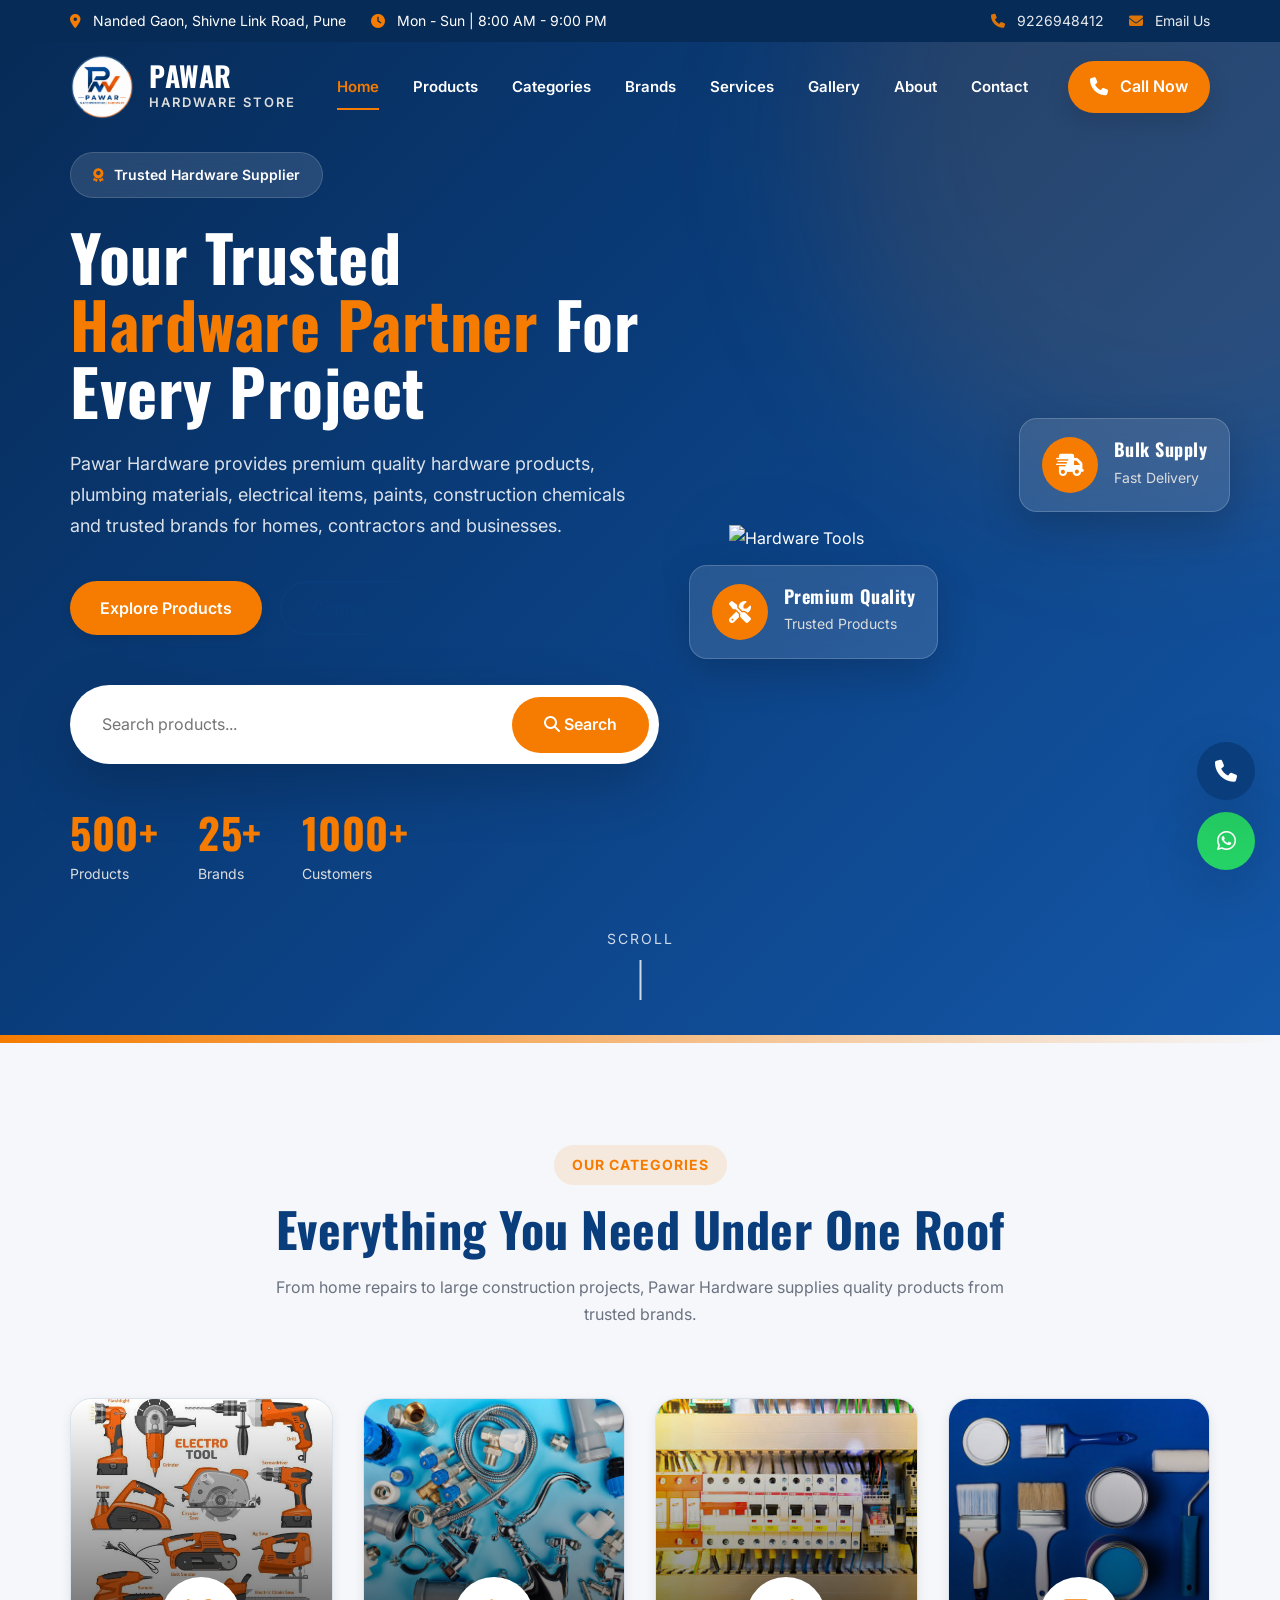
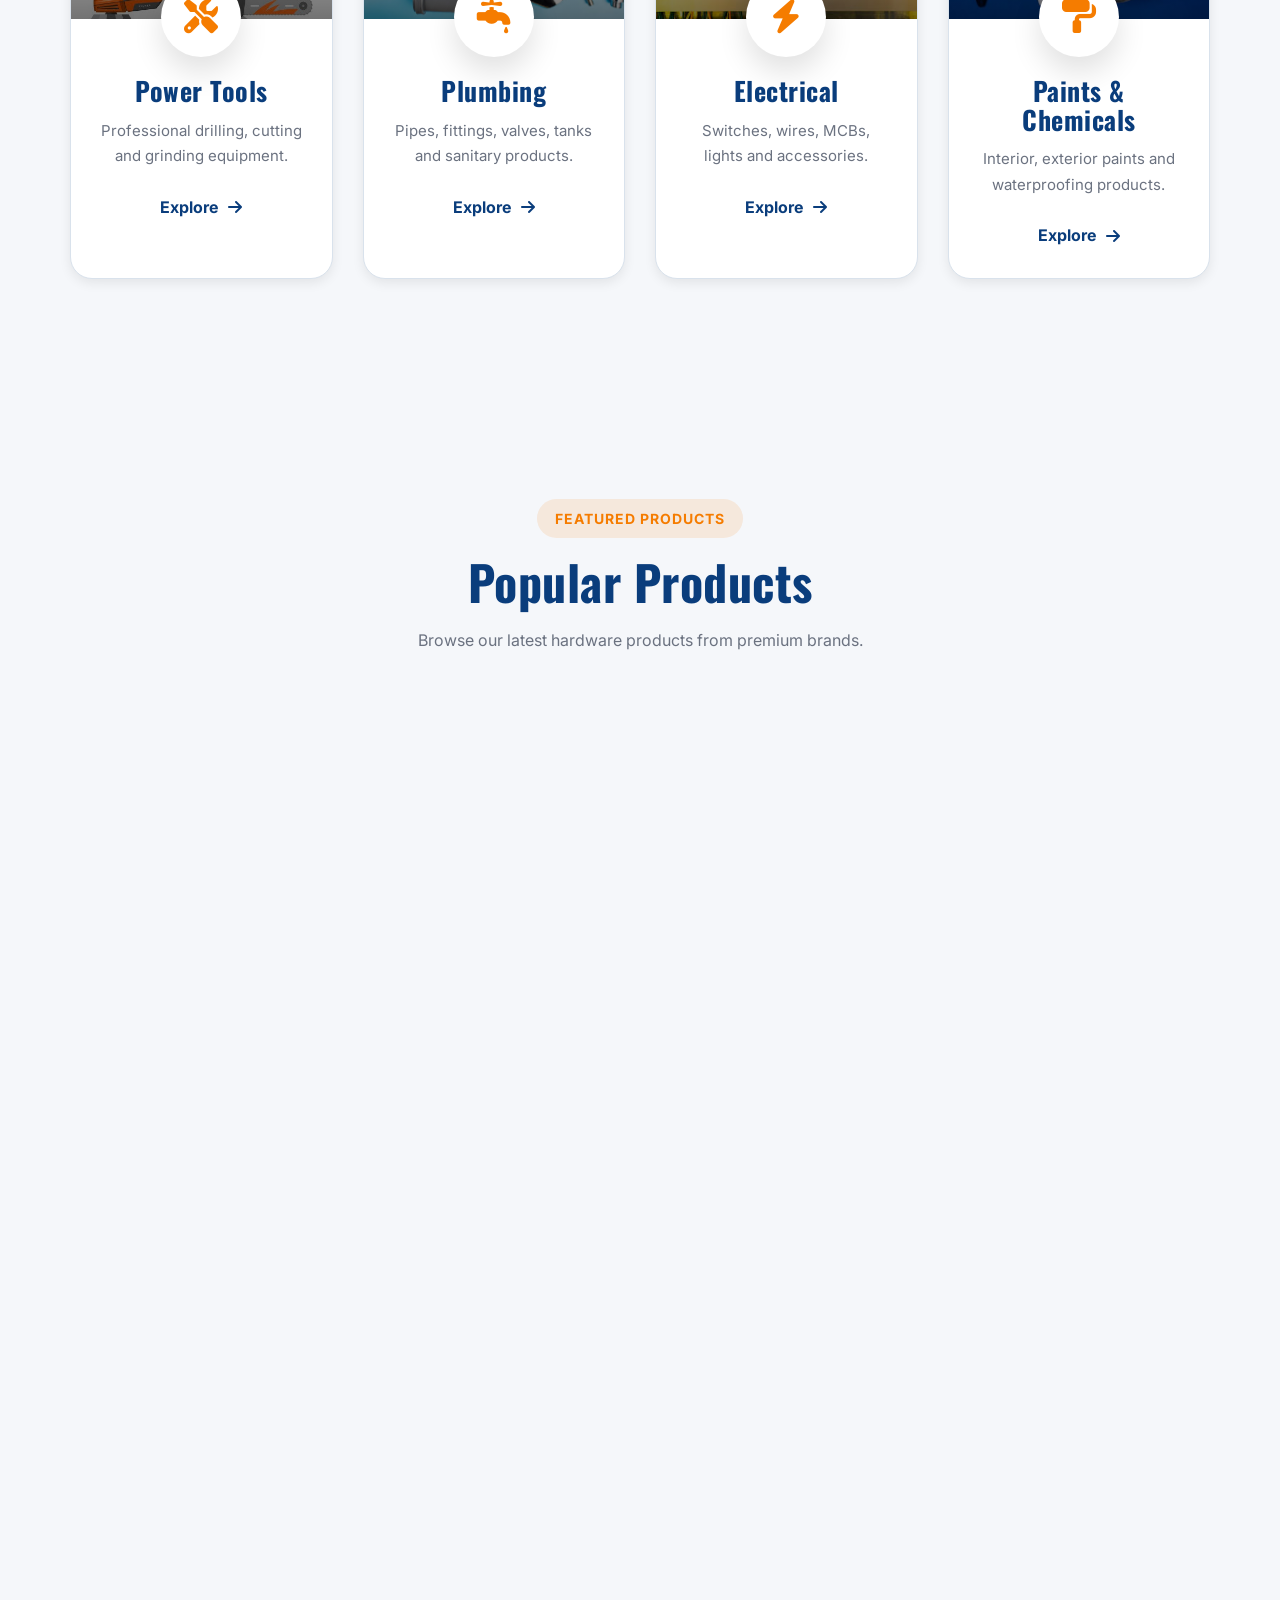
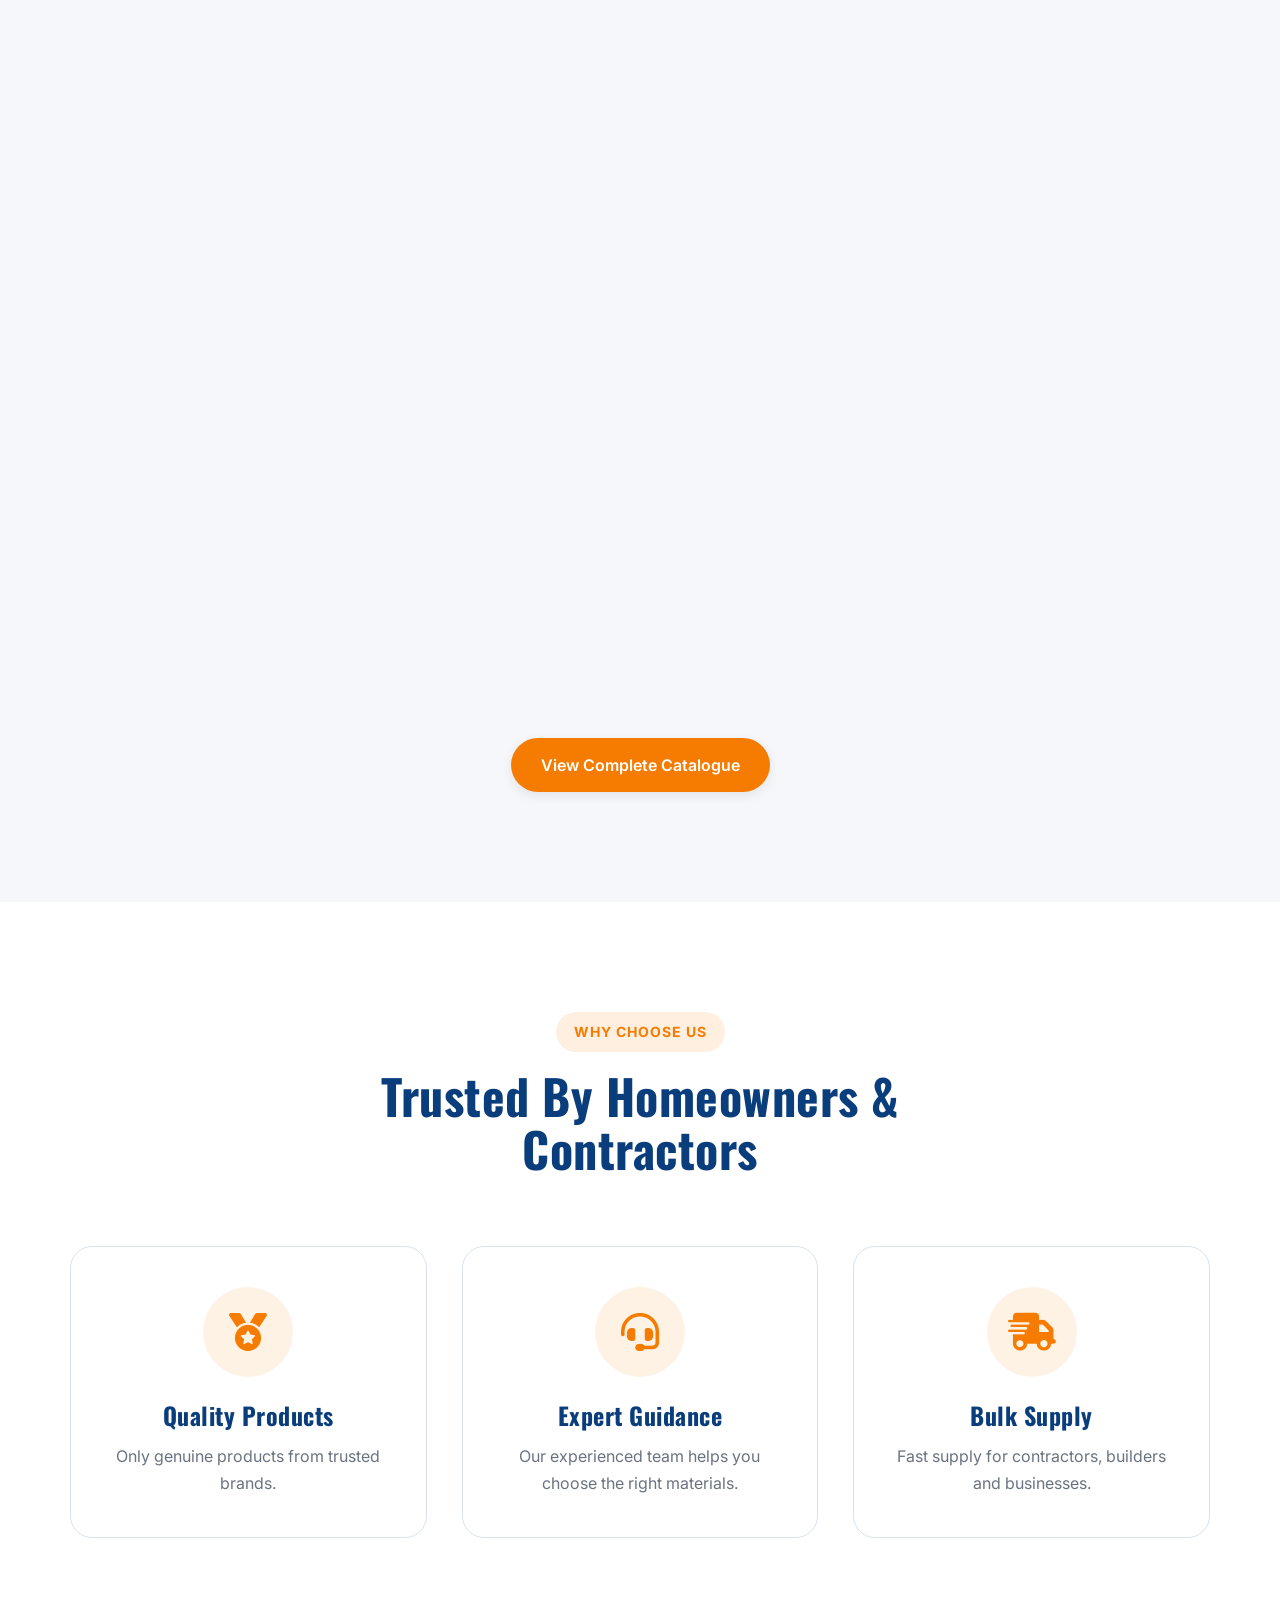
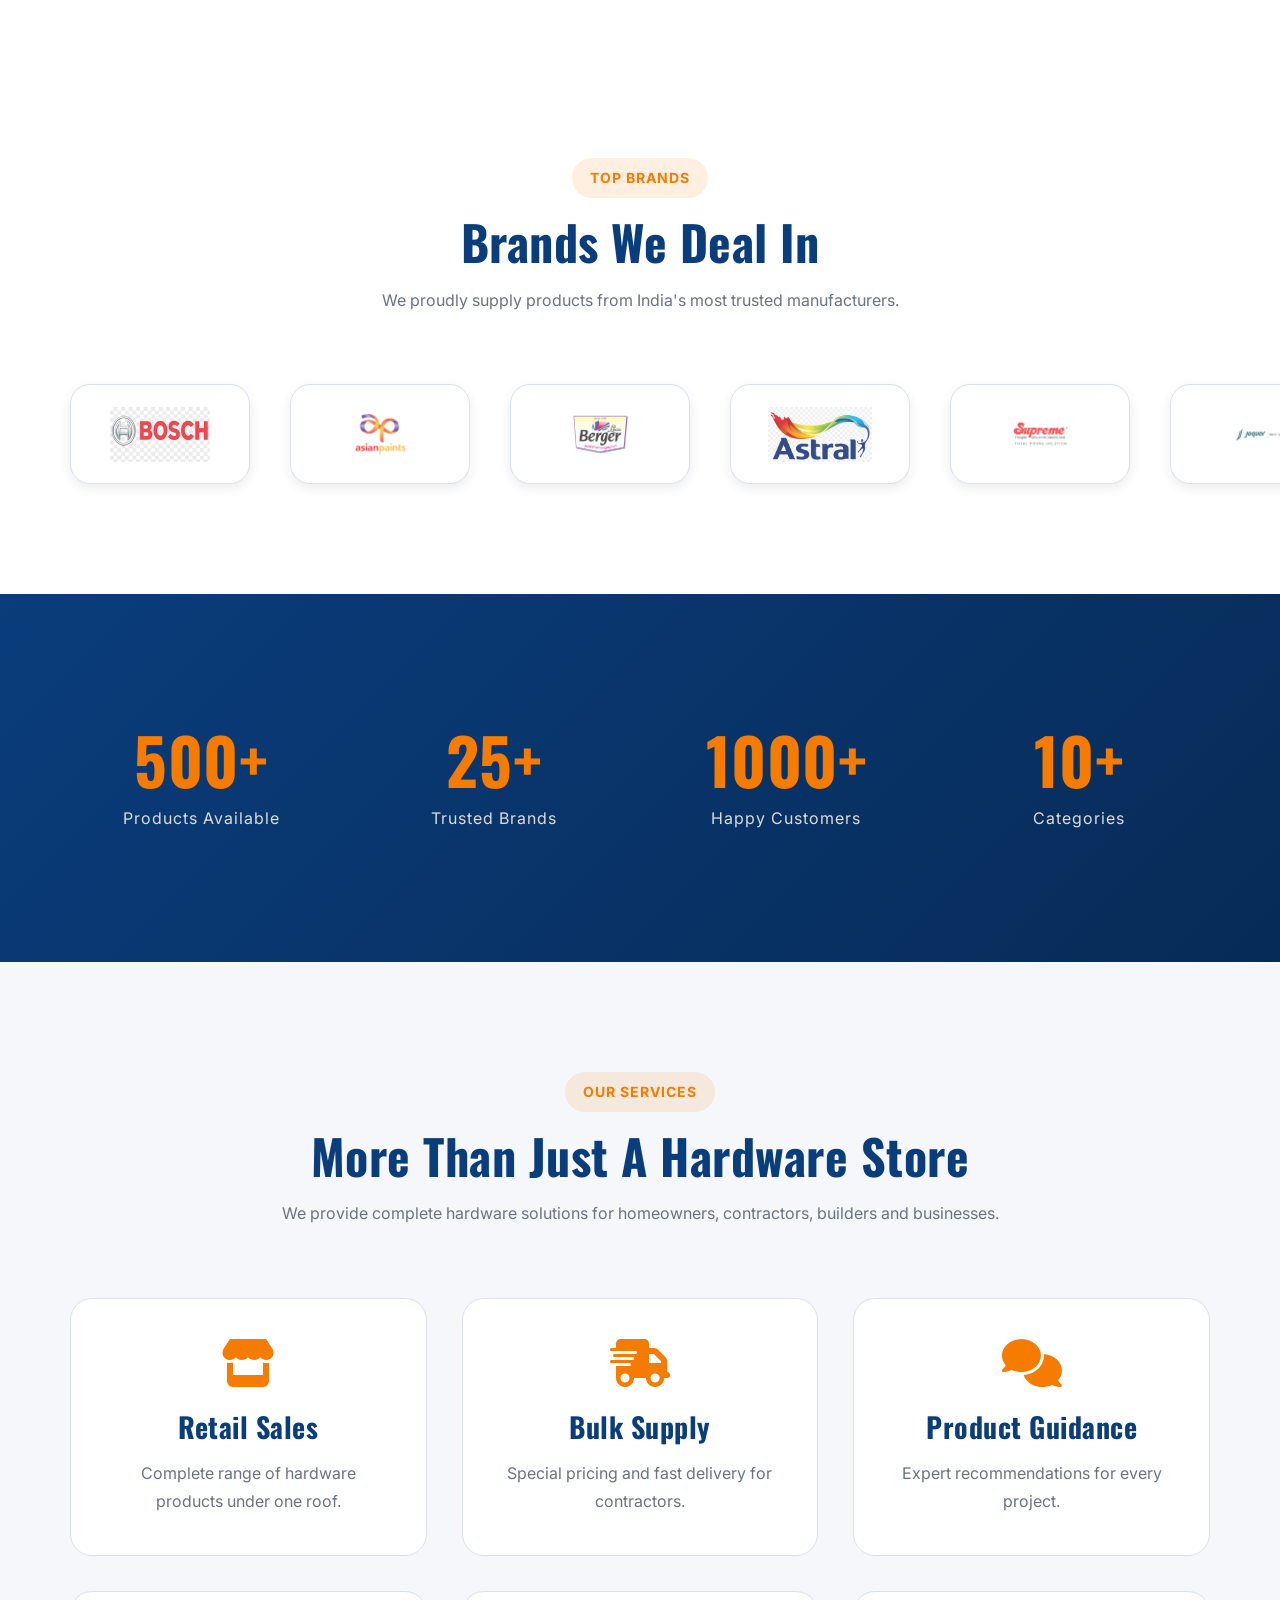
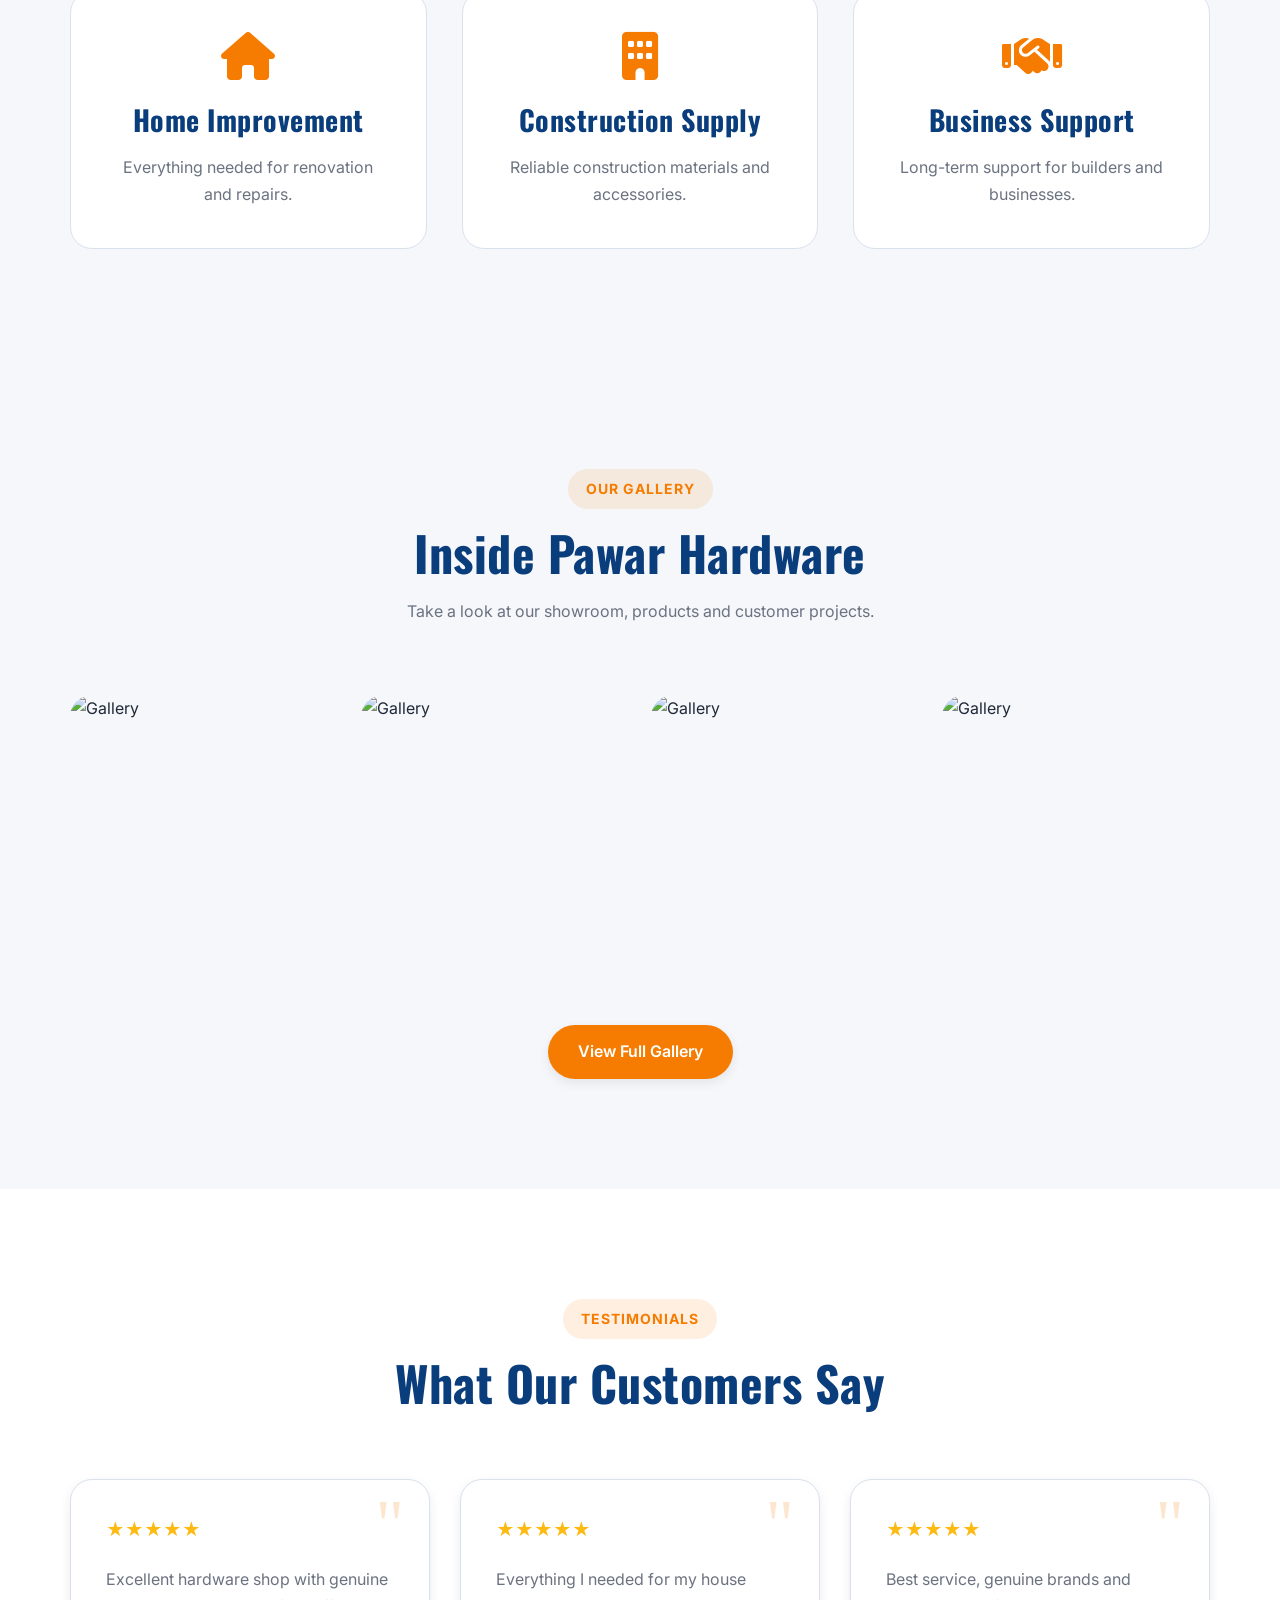
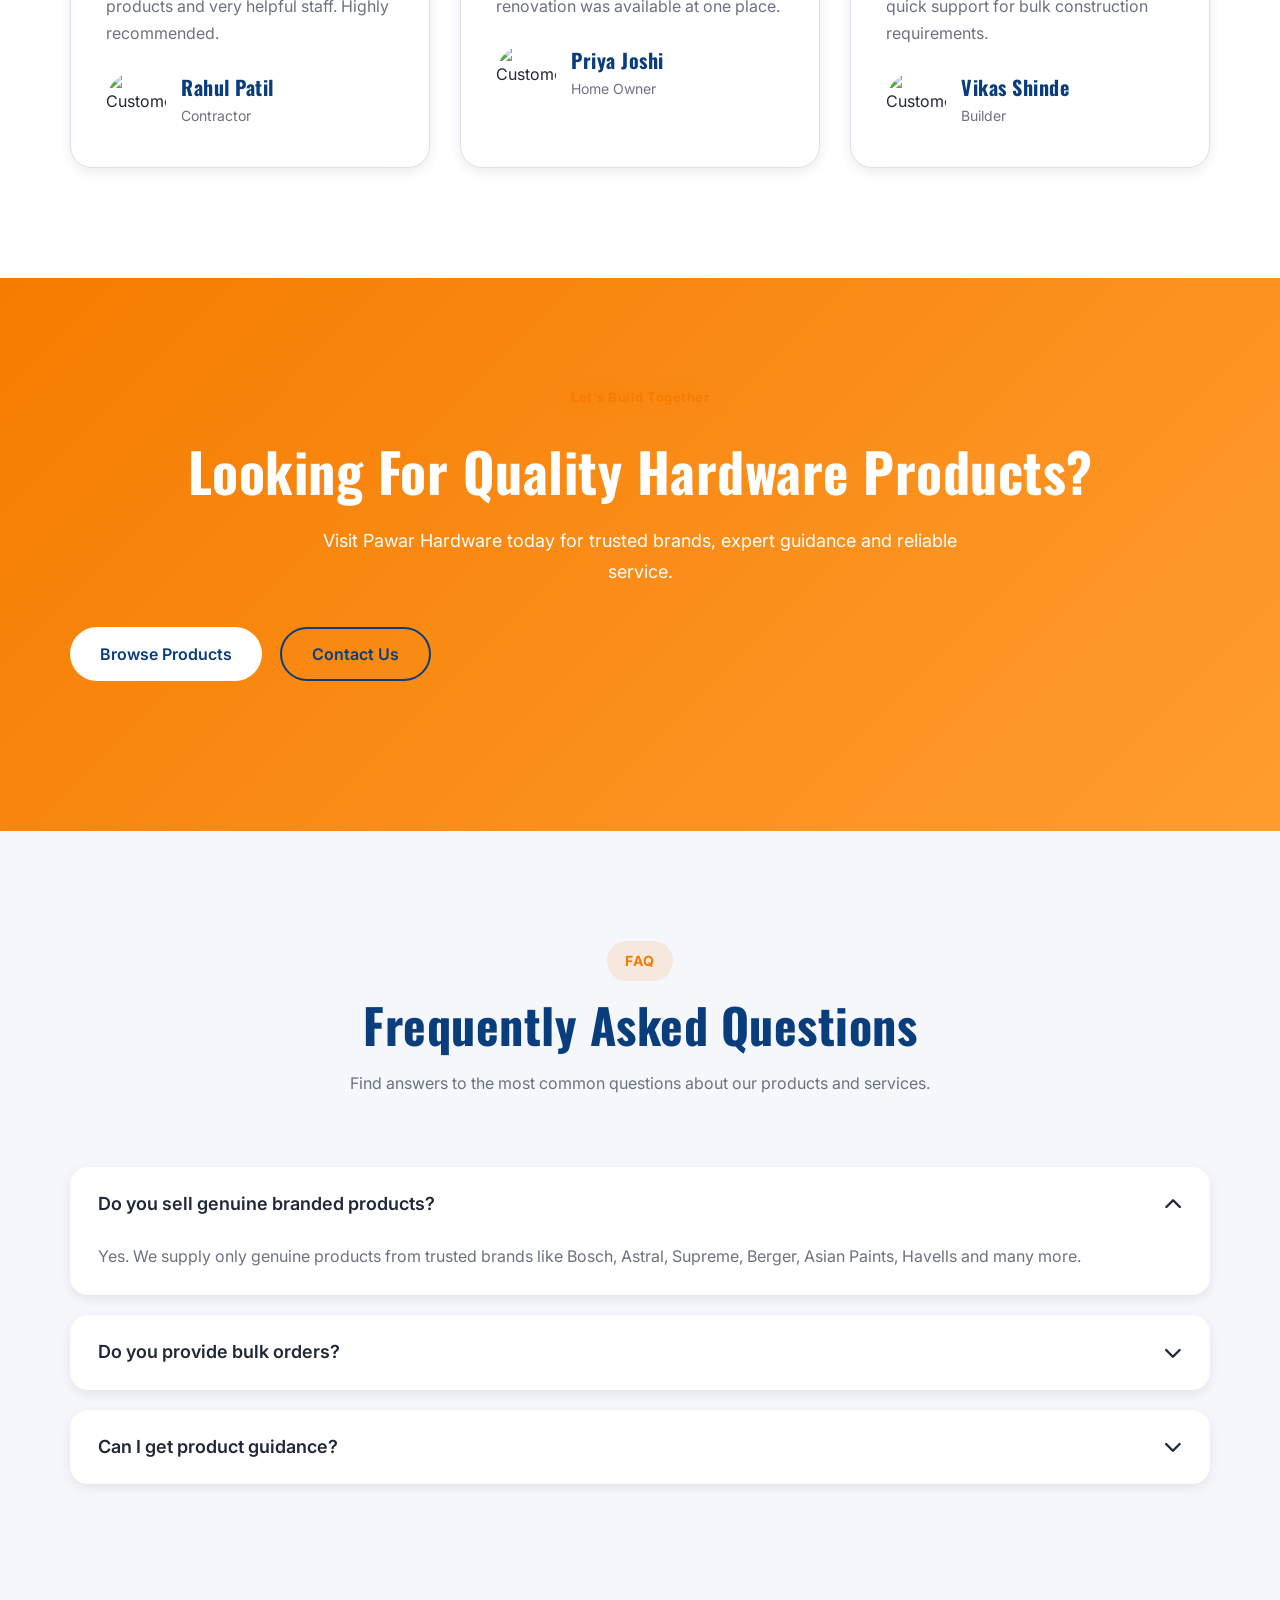
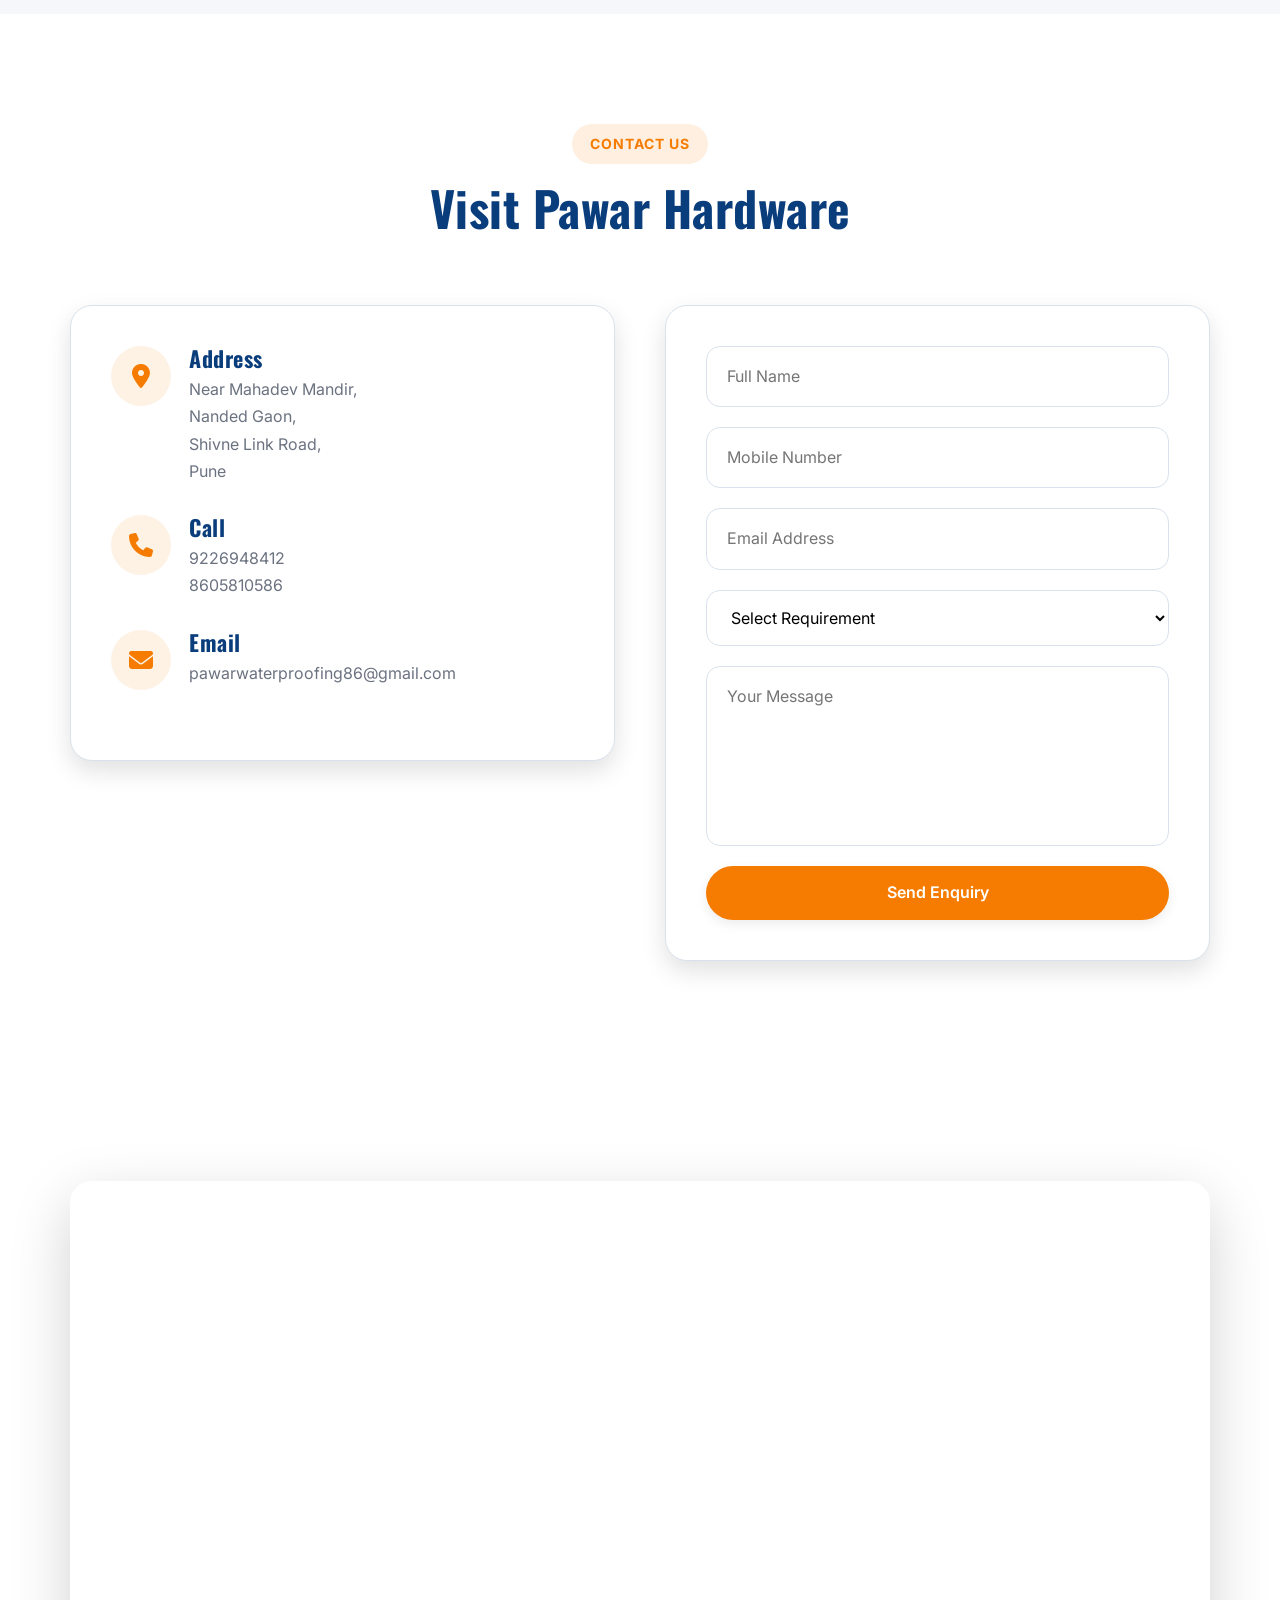
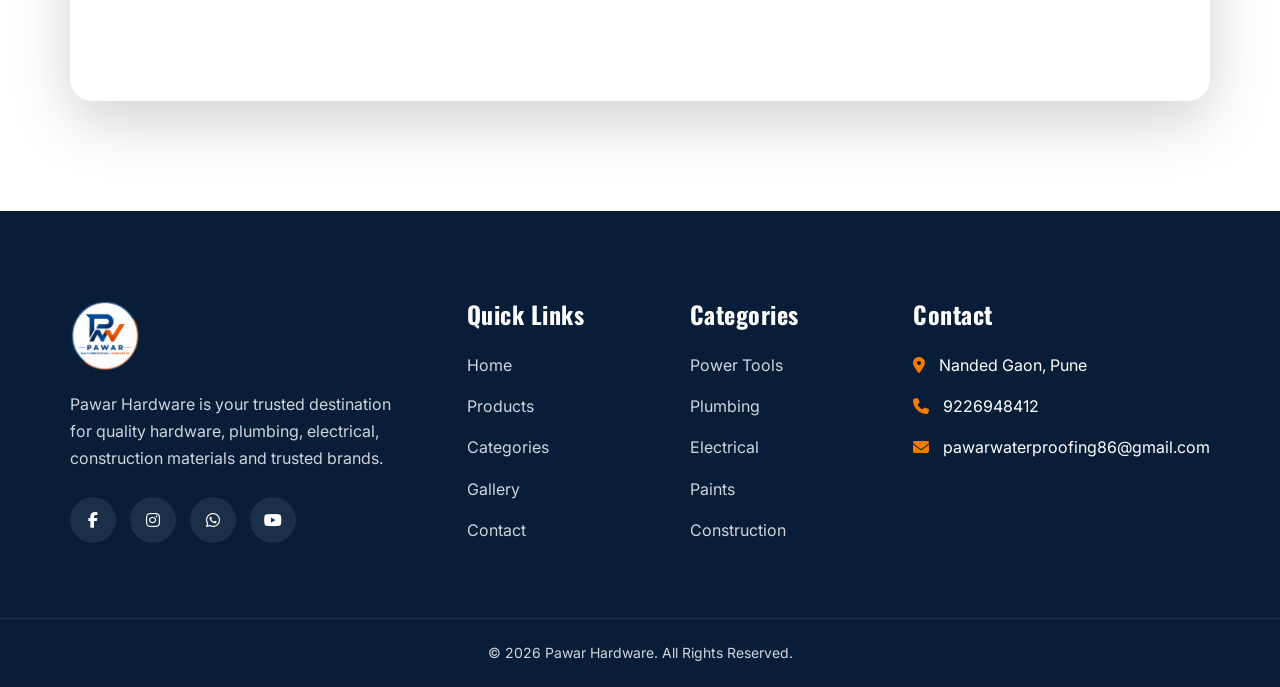
==== commit f69fcf93: "Update index.html" ====
--- a/index.html
+++ b/index.html
@@ -694,7 +694,7 @@
 
 <div class="brand-item"><img src="assets/brands/taparia.png" alt="Taparia"></div>
 
-<div class="brand-item"><img src="assets/brands/finolex.png" alt="Finolex"></div>
+<div class="brand-item"><img src="assets/brands/logo.png" alt="Finolex"></div>
 
 <div class="brand-item"><img src="assets/brands/dr-fixit.png" alt="Dr Fixit"></div>
 
@@ -1553,4 +1553,4 @@
 
 </body>
 
-</html>+</html>
